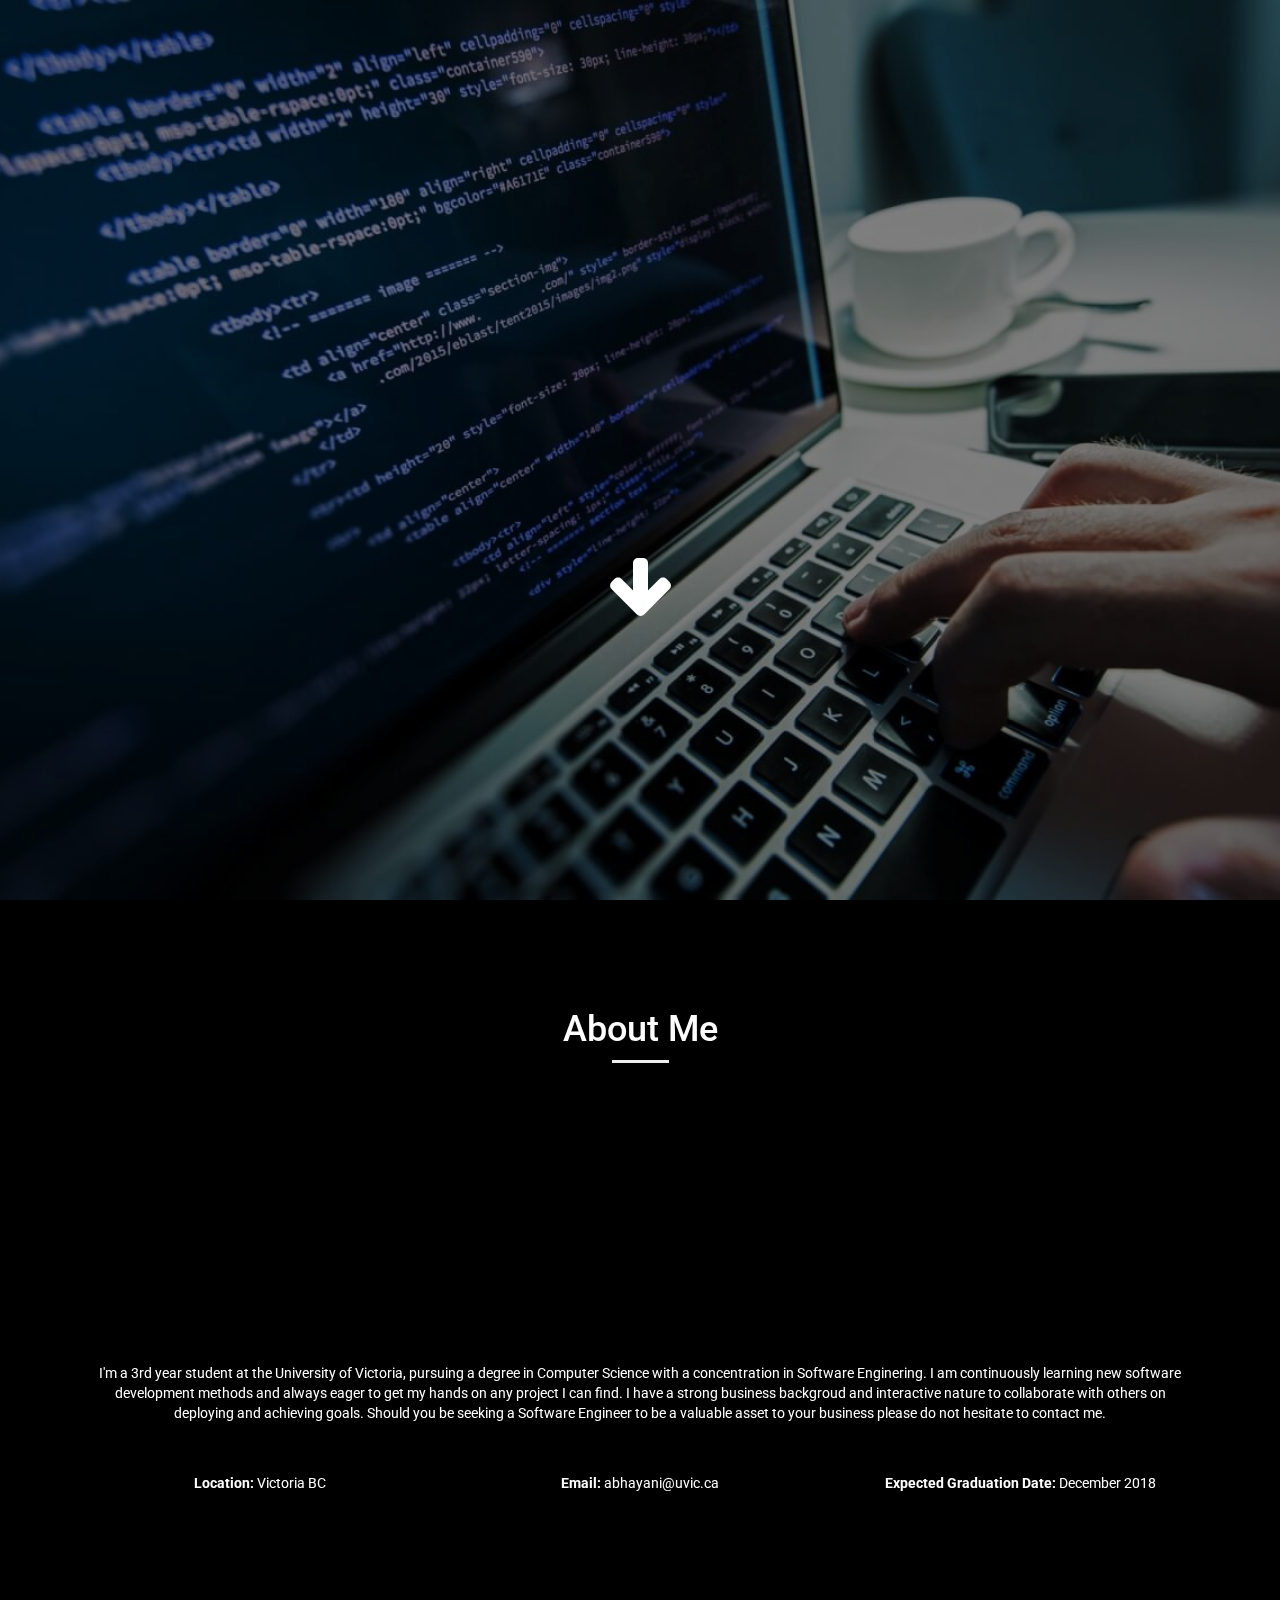
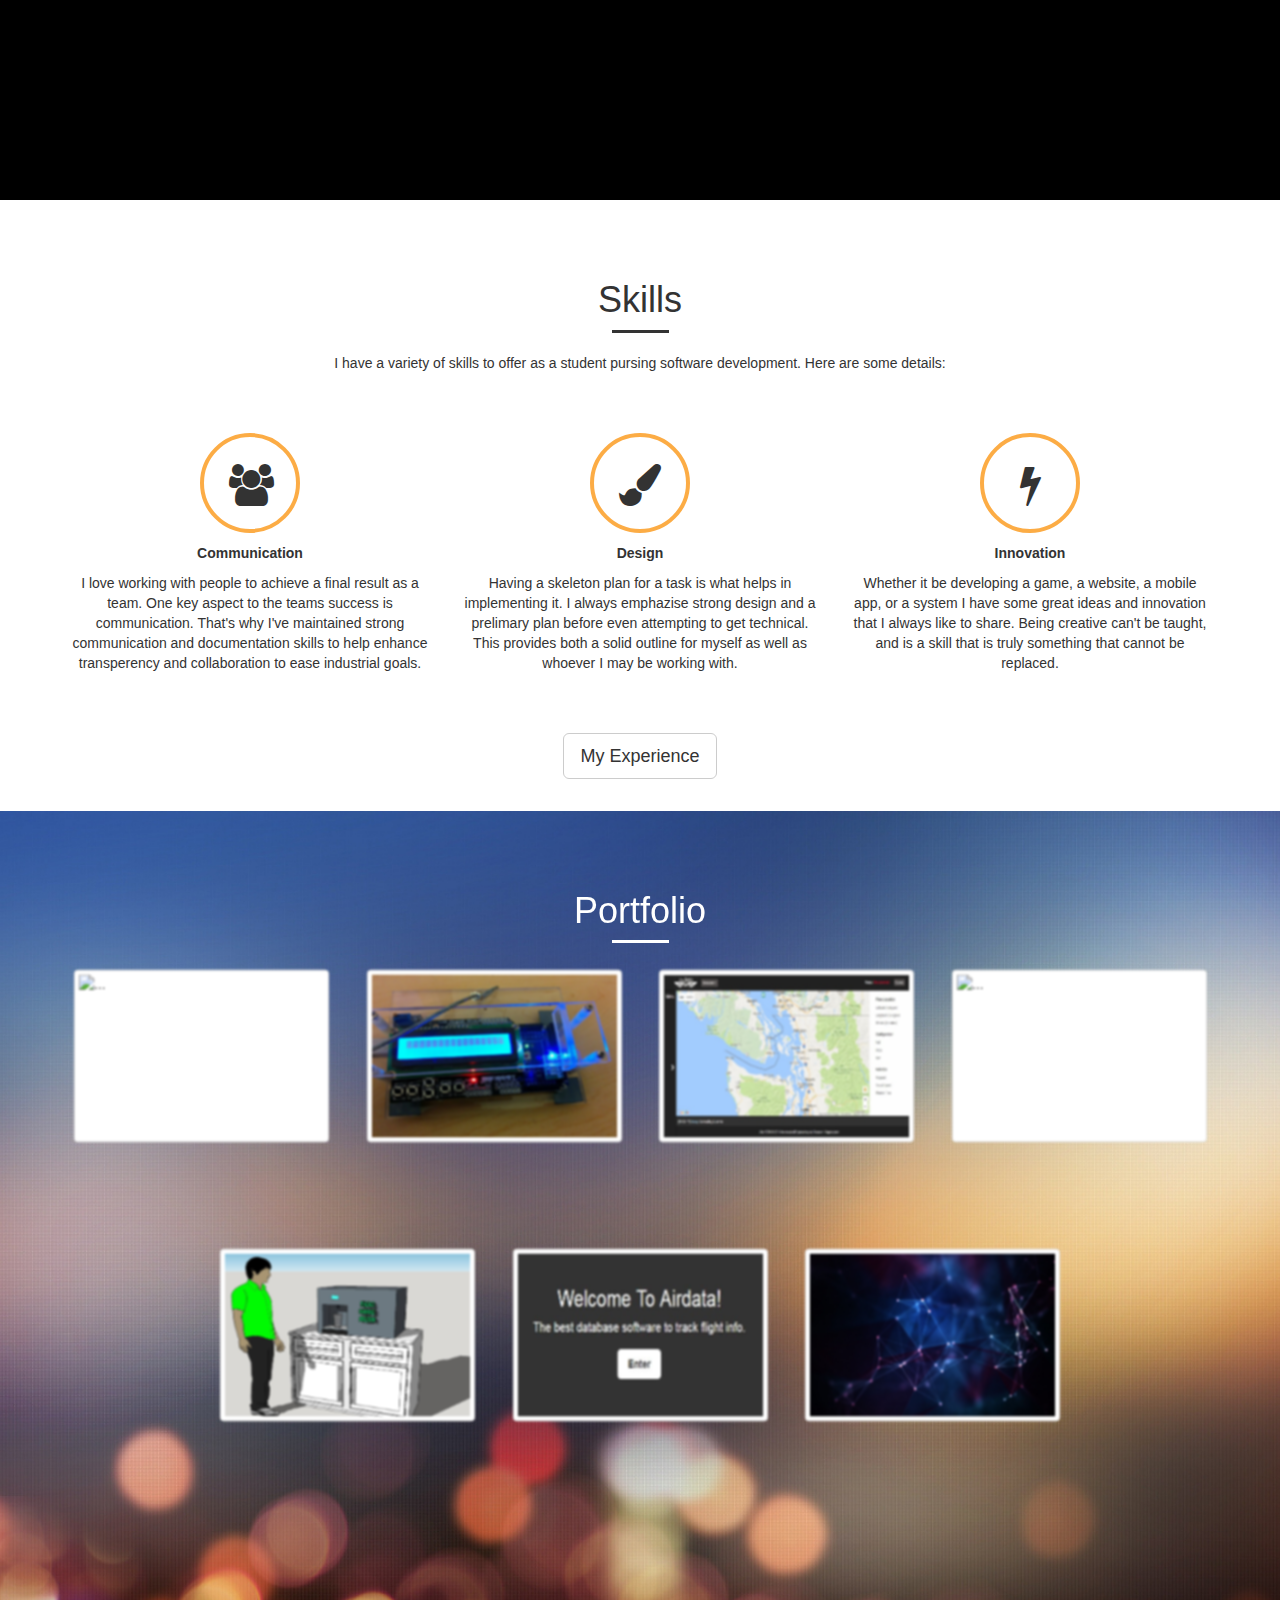
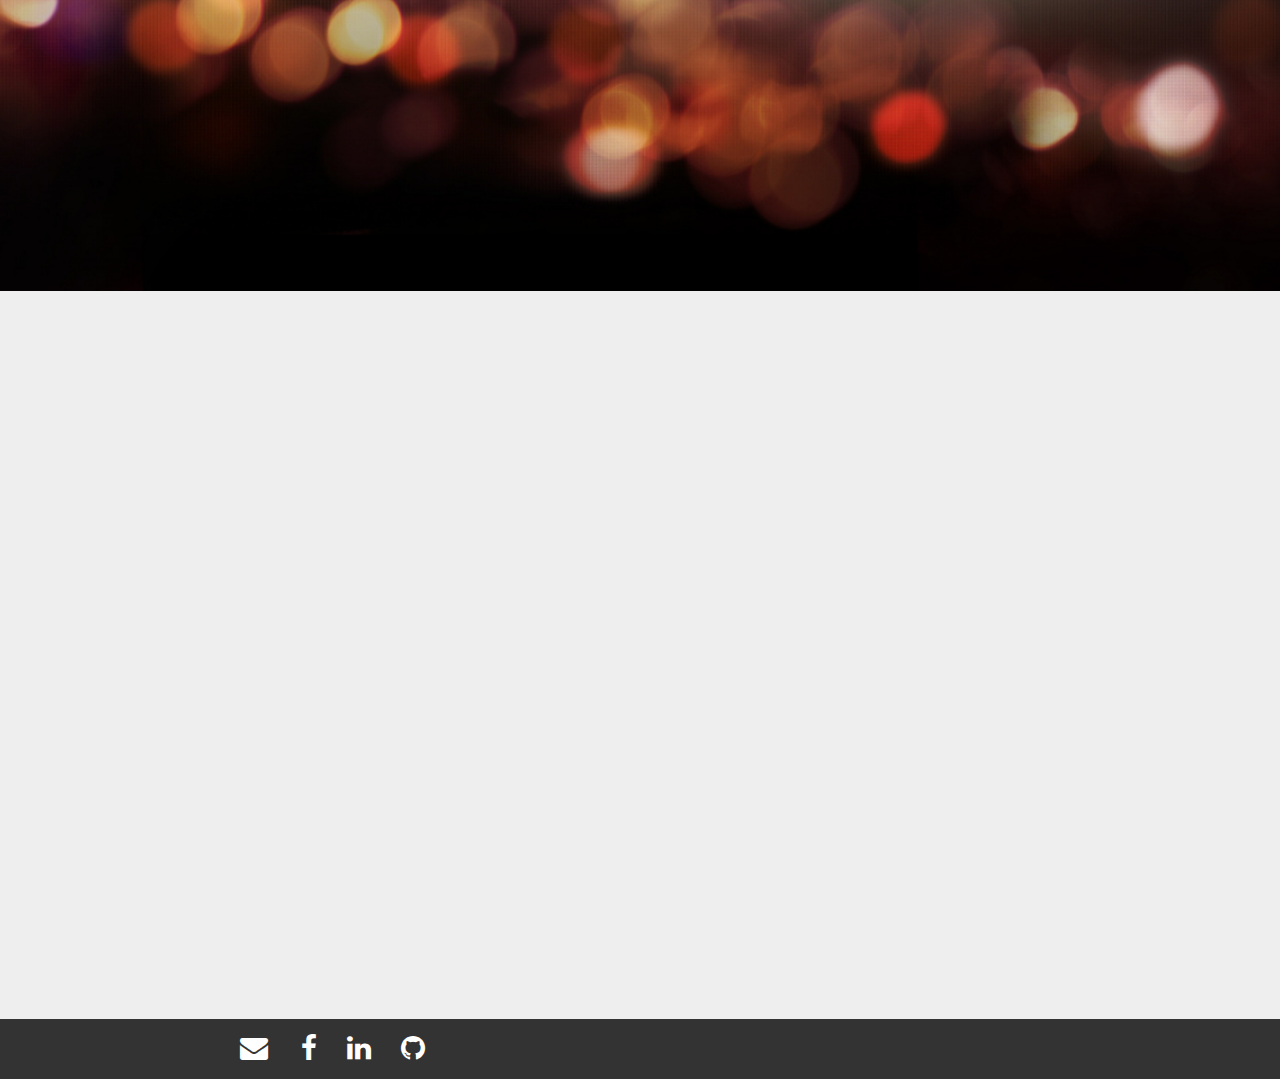
==== index.html @ 30381ae0 "Added fav icons and more pictures" ====
<!DOCTYPE html>
<html lang="en"><head>

    <meta charset="utf-8"/>
    <meta http-equiv="X-UA-Compatible" content="IE=edge"/>
    <meta name="viewport" content="width=device-width, initial-scale=1"/>
    <meta name="description" content=""/>
    <meta name="author" content=""/>

    <title>Aman Bhayani</title>

    <!-- Bootstrap Core CSS -->
    <link href="css/bootstrap.min.css" rel="stylesheet">


    <!-- Custom CSS -->
    <link href="css/scrolling-nav.css" rel="stylesheet"/>
    <link href="css/responsive.css" rel="stylesheet"/>
    <link href="FlexSlider-release-2-2-0/flexslider.css" rel="stylesheet"/>

    
    <link href="css/animate.css" rel="stylesheet" /> 
    <!-- HTML5 Shim and Respond.js IE8 support of HTML5 elements and media queries -->
    <!-- WARNING: Respond.js doesn't work if you view the page via file:// -->
    <!--[if lt IE 9]>
        <script src="https://oss.maxcdn.com/libs/html5shiv/3.7.0/html5shiv.js"></script>
        <script src="https://oss.maxcdn.com/libs/respond.js/1.4.2/respond.min.js"></script>
    <![endif]-->

    <!-- Google Fonts -->
    <link href="https://fonts.googleapis.com/css?family=Roboto" rel="stylesheet" type="text/css"/>

    <!-- Font Awesome -->
    <link rel="stylesheet" href="https://maxcdn.bootstrapcdn.com/font-awesome/4.6.3/css/font-awesome.min.css"/>
    <link rel="stylesheet" href="css/font-mfizz-2.3.0/font-mfizz.css"/>

</head>
<link rel="apple-touch-icon" sizes="57x57" href="fav-icon/apple-icon-57x57.png">
<link rel="apple-touch-icon" sizes="60x60" href="fav-icon/apple-icon-60x60.png">
<link rel="apple-touch-icon" sizes="72x72" href="fav-icon/apple-icon-72x72.png">
<link rel="apple-touch-icon" sizes="76x76" href="fav-icon/apple-icon-76x76.png">
<link rel="apple-touch-icon" sizes="114x114" href="fav-icon/apple-icon-114x114.png">
<link rel="apple-touch-icon" sizes="120x120" href="fav-icon/apple-icon-120x120.png">
<link rel="apple-touch-icon" sizes="144x144" href="fav-icon/apple-icon-144x144.png">
<link rel="apple-touch-icon" sizes="152x152" href="fav-icon/apple-icon-152x152.png">
<link rel="apple-touch-icon" sizes="180x180" href="fav-icon/apple-icon-180x180.png">
<link rel="icon" type="image/png" sizes="192x192"  href="fav-icon/android-icon-192x192.png">
<link rel="icon" type="image/png" sizes="32x32" href="fav-icon/favicon-32x32.png">
<link rel="icon" type="image/png" sizes="96x96" href="fav-icon/favicon-96x96.png">
<link rel="icon" type="image/png" sizes="16x16" href="fav-icon/favicon-16x16.png">
<link rel="manifest" href="fav-icon/manifest.json">
<meta name="msapplication-TileColor" content="#ffffff">
<meta name="msapplication-TileImage" content="fav-icon/ms-icon-144x144.png">
<meta name="theme-color" content="#ffffff">


<!-- The #page-top ID is part of the scrolling feature - the data-spy and data-target are part of the built-in Bootstrap scrollspy function -->

<body id="page-top" data-spy="scroll" data-target=".navbar-fixed-top">
<!--    <div class="se-pre-con"></div> -->

    <!-- Navigation -->
    <nav class="navbar navbar-default navbar-fixed-top" role="navigation" style="display: block;">
        <div class="container">
            <div class="navbar-header page-scroll">
                <button type="button" class="navbar-toggle" data-toggle="collapse" data-target=".navbar-ex1-collapse">
                    <span class="sr-only">Toggle navigation</span>
                    <span class="icon-bar"></span>
                    <span class="icon-bar"></span>
                    <span class="icon-bar"></span>
                </button>
                <a class="navbar-brand page-scroll" href="#page-top">Aman Bhayani</a>
            </div>

            <!-- Collect the nav links, forms, and other content for toggling -->
            <div class="collapse navbar-collapse navbar-ex1-collapse">
                <ul class="nav navbar-nav">
                    <!-- Hidden li included to remove active class from about link when scrolled up past about section -->
                    <li class="hidden">
                        <a class="page-scroll" href="#page-top"></a>
                    </li>
                    <li class="">
                        <a class="page-scroll" href="#about">About</a>
                    </li>
                    <li class="active">
                        <a class="page-scroll" href="#services">Skills</a>
                    </li>
                    <li class="active">
                        <a class="page-scroll" href="#project">Portfolio</a>
                    </li>
                    <li class="">
                        <a class="page-scroll" href="#contact2">Contact</a>
                    </li>
                </ul>
            </div>
            <!-- /.navbar-collapse -->
        </div>
        <!-- /.container -->
    </nav>

    <!-- Intro Section -->
    <section id="intro" class="intro-section Perfect-Center">
        <div class="container">
            <div class="Perfect-Center">
                <div class="Perfect-Center-start"></div>
                    <div id="info">
                        <h2 class="myName">My name's</h2>
                        <h1 class="AmanBhayani" style="font-size: 100px"> Aman Bhayani </h1>
                        <h2 class="coolThings">I make cool things.</h2>
                            <div class='arrow'>
                                <a class="page-scroll fa fa-arrow-down fa-5x arrow" id="arrow" href="#about"> </a>
                            </div>
                    </div>
                <div class="Perfect-Center-end"></div>
            </div>
        </div>
    </section>

    <!-- About Section -->
    <section id="about" class="about-section">
            <div class="container">
                <div class="row">
                    <div class="col-md-12">
                        <div id="about-info">
                                <h1>About Me</h1>
                                <hr style="width: 5%; margin-top:0; border-top: 3px solid #eee;"></hr>
                                <br><br>
                                <img src="img/profpic.jpg" height="200px," width="200px"> 
                            <div class="col-md-12">
                                <br><br>
                                <p> I'm a 3rd year student at the University of Victoria, pursuing a degree in Computer Science with a concentration in Software Enginering. I am continuously learning new software development methods and always eager to get my hands on any project I can find. I have a strong business backgroud and interactive nature to collaborate with others on deploying and achieving goals. Should you be seeking a Software Engineer to be a valuable asset to your business please do not hesitate to contact me.
                                </p> 
                            </div>

                            <div class="col-md-12"><br><br></div>

                            <div class="col-md-4">
                                <p> <strong> Location:</strong> Victoria BC</p>
                            </div>

                            <div class="col-md-4">
                                <p> <strong> Email:</strong> abhayani@uvic.ca </p>
                            </div>

                            <div class="col-md-4">
                                 <p> <strong> Expected Graduation Date: </strong> December 2018 </p>
                            </div>
                        </div>
                    </div>
                </div>
            </div>
    </section>

    <!-- Services Section -->
    <section id="services" class="services-section">
        <div class="container">
            <div class="row" id="services-info">
                <div class="col-lg-12">
                    <h1>Skills</h1>
                    <hr style="width: 5%; margin-top:0; border-top: 3px solid #333;"></hr>
					<p style="padding-bottom: 50px;">
                    I have a variety of skills
                    to offer as a student pursing software development. 
                    Here are some details:
                    </p>
                </div>

                <div class="col-lg-4">
                    <div class="center">
                        <i class="fa fa-users fa-3x communication" aria-hidden="true" style="color: #333333; background-color: #ffffff;"></i>
                            <p class="promo-caption"><b>Communication</b></p>
                                <p class="Communication">
                                    I love working with people 
                                    to achieve a final result as a team.
                                    One key aspect to the teams success is communication.
                                    That's why I've maintained strong 
                                    communication and documentation skills to help enhance transperency
                                    and collaboration to ease industrial goals.
                                </p>
                    </div>
                </div>


                <div class="col-lg-4">
                    <div class="center">
                        <i class="fa fa-paint-brush fa-3x design" aria-hidden="true" style="color: #333333; background-color: #ffffff;"></i>
                            <p class="promo-caption"><b>Design</b></p>
                                <p class="Design">
                                    Having a skeleton plan for a task is what
                                    helps in implementing it. 
                                    
                                    I always emphazise strong design and a prelimary
                                    plan before even attempting to get technical.
                                    This provides both a solid outline for
                                    myself as well as whoever I may be working with.
                                </p>
                    </div>
                </div>


                <div class="col-lg-4">
                    <div class="center">
                        <i class="fa fa-bolt fa-3x innovation" aria-hidden="true" style="color: #333333; background-color: #ffffff;"></i>
                            <p class="promo-caption"><b>Innovation</b></p>
                                <p class="Innovation">
                                Whether it be developing a game, a website, 
                                a mobile app, or a system I have some great ideas and innovation
                                that I always like to share. Being creative can't be taught,
                                and is a skill that is truly something that cannot be replaced.
                                </p>
                    </div>
                </div>

   				
   				 <div class="col-lg-12">
                    <div class="center">
                        <a href="#portfolioModal1" data-toggle="modal">
                        	<div id="button">
    	                    	<p>
    								<button id="button_click" type="button" class="btn btn-default btn-lg">My Experience</button>
    							</p>
                            </div>
                        </a>
                    </div>
                </div>
            </div>
        </div>
    </section>

    <!-- Project Section -->
    <section id="project" class="project-section">
        <div class="container">
            <div class="row">
                <div class="col-lg-12">
                	<div id="header" style="text-align: center;">
                    	<h1 style="color: white;">Portfolio</h1>
                        <hr style="width: 5%; margin-top:0; border-top: 3px solid white;"></hr>
            		</div>
              	</div>
            </div>

<!-- Project #1 -->
	        <div class="row">
	        	<a href="#myModal" data-toggle="modal" id="initialize_modal">
		            <div class="col-lg-3 col-md-6 col-sm-6 col-xs-12 img-parent">
	                  	<div class="img-container modal-header">



	                        <img src="img/projects/CarbonCalc.jpg" alt="..." class="img-thumbnail imgblur" />
	                        <div class="img-text">
	                             <div class="project-text">Carbon Footprint Calculator</div>
	                             <div class="project-icon"><i class="fa fa-envira"></i></div>
	                        </div>
	                    </div>
		            </div>
		        </a>
				<div class="modal fade" id="myModal" tabindex="-1" role="dialog" aria-labelledby="myModalLabel">
					<div class="modal-dialog" role="document">
						<div class="modal-content">
							<div class="modal-header">
								<button type="button" class="close" data-dismiss="modal" aria-label="Close"><span aria-hidden="true">&times;</span></button>
									<h4 class="modal-title" id="myModalLabel">Carbon Foot Print Calculator</h4>
							</div>
							
							<div class="modal-body">
								Using basic Carbon Calculations, formulated a program that would calculate one’s carbon footprint spread across 3 areas: Transportation, Electricity and Food. A simple java program utilizing Object-Oriented data structures and classes.

                                <div class="flexslider">
                                    <div class="flexslider1">
                                          <ul class="slides">
                                            <li>
                                              <img src="img/projects/CarbonCalc/CC1.jpg"/>
                                            </li>
                                            <li>
                                              <img src="img/projects/CarbonCalc/CC2.jpg"/>
                                            </li>
                                            <li>
                                              <img src="img/projects/CarbonCalc/CC3.jpg"/>
                                            </li>
                                          </ul>
                                    </div>
                                </div>

							</div>

							<div class="modal-footer">
								<button type="button" class="btn btn-default" data-dismiss="modal">Close</button>
							</div>
						</div>
					</div>
				</div>

<!-- Project #2 -->
        <a href="#project2" data-toggle="modal" id="initialize_modal2">
			<div class="col-lg-3 col-md-6 col-sm-6 col-xs-12 img-parent">
				<div class="img-container">
					<img src="img/projects/lcdMatrix.jpg" alt="..." class="img-thumbnail imgblur" />
					<div class="img-text">
						<div class="project-text">LCD Matrix Display</div>
						<div class="project-icon"><i class="fa fa-envira"></i></div>
					</div>
				</div>
            </div>
        </a>

				<div class="modal fade" id="project2" tabindex="-1" role="dialog" aria-labelledby="myModalLabel">
					<div class="modal-dialog" role="document">
						<div class="modal-content">
							<div class="modal-header">
								<button type="button" class="close" data-dismiss="modal" aria-label="Close"><span aria-hidden="true">&times;</span></button>
									<h4 class="modal-title" id="myModalLabel">LCD Matrix Display</h4>
							</div>
							
							<div class="modal-body"">
								Programmed an AVR microprocessor using AVR studios to display scrolling text to an LCD display. Programmed in C.

                                <div class="flexslider">
                                    <div class="flexslider2">
                                          <ul class="slides">
                                            <li>
                                            	<img src="img/projects/LCDMatrix/image_fix.jpg"/>
                                            </li>
                                            <li>
                                            	<img src="img/projects/LCDMatrix/img_fix2.jpg"/>
                                            </li>
                                            <li>
                                           		<img src="img/projects/LCDMatrix/lcdMatrix_fix.jpg"/>
                                            </li>
                                          </ul>
                                    </div>
								</div>
							</div>
							<div class="modal-footer">
								<button type="button" class="btn btn-default" data-dismiss="modal">Close</button>
							</div>
						</div>
					</div>
				</div>
<!-- Project #3 -->
            <a href ="#project3" data-toggle="modal" id="initialize_modal3">
	            <div class="col-lg-3 col-md-6 col-sm-6 col-xs-12 img-parent">
                    <div class="img-container">
                        <img src="img/projects/spectator2.jpg" alt="..." class="img-thumbnail imgblur" />
                        <div class="img-text">
                             <div class="project-text">Spectator Aerial Client</div>
                             <div class="project-icon"><i class="fa fa-envira"></i></div>
                        </div>
                    </div>
	            </div>
            </a>

				<div class="modal fade" id="project3" tabindex="-1" role="dialog" aria-labelledby="myModalLabel">
					<div class="modal-dialog" role="document">
						<div class="modal-content">
							<div class="modal-header">
								<button type="button" class="close" data-dismiss="modal" aria-label="Close"><span aria-hidden="true">&times;</span></button>
									<h4 class="modal-title" id="myModalLabel">Spectator Aerial Client</h4>
							</div>
							
							<div class="modal-body">
								Created webclients using HTML, CSS and javascript that tracked and monitored a fully functional model aircraft throughout its flight. Developed this software as a member of UVic AERO.

                                <div class="flexslider">
                                    <div class="flexslider3">
                                          <ul class="slides">
                                            <li>
                                              <img src="img/projects/SpecClient/SC1.jpg" />
                                            </li>
                                            <li>
                                              <img src="img/projects/SpecClient/SC2.jpg" />
                                            </li>
                                            <li>
                                              <img src="img/projects/SpecClient/SC3_1.jpg" />
                                            </li>
                                          </ul>
                                    </div>
                                </div>

								
							</div>
							<div class="modal-footer">
								<button type="button" class="btn btn-default" data-dismiss="modal">Close</button>
							</div>
						</div>
					</div>
				</div>



<!-- Project #4 -->
            <a href="#project4" data-toggle="modal" id="initialize_modal4">
	            <div class="col-lg-3 col-md-6 col-sm-6 col-xs-12 img-parent">
                    <div class="img-container">
                        <img src="img/projects/MTF/title.png" alt="..." class="img-thumbnail imgblur" />
                        <div class="img-text">
                             <div class="project-text">MTF Coder</div>
                             <div class="project-icon"><i class="fa fa-envira"></i></div>
                        </div>
                    </div>
                </div>
	        </div>
        </a>

				<div class="modal fade" id="project4" tabindex="-1" role="dialog" aria-labelledby="myModalLabel">
					<div class="modal-dialog" role="document">
						<div class="modal-content">
							<div class="modal-header">
								<button type="button" class="close" data-dismiss="modal" aria-label="Close"><span aria-hidden="true">&times;</span></button>
									<h4 class="modal-title" id="myModalLabel">MTF Coder</h4>
							</div>
							
							<div class="modal-body">
								A program created first in C then re-implemented in python that allowed users to compress a text file into an illegible ASCII mtf file.

                                The second stage of development involved adding functionality that enabled decoding of the reverse, that is, the illegible file was converted back into to text. The program could encode and decode up to 65536 unique words.

                                 <div class="flexslider">
                                    <div class="flexslider4">
                                          <ul class="slides">
                                            <li>
                                              <img src="img/projects/MTF/1.png" />
                                            </li>
                                            <li>
                                              <img src="img/projects/MTF/2.png" />
                                            </li>
                                            <li>
                                              <img src="img/projects/MTF/3.png" />
                                            </li>
                                          </ul>
                                    </div>
                                </div>


								
							</div>
							<div class="modal-footer">
								<button type="button" class="btn btn-default" data-dismiss="modal">Close</button>
							</div>
						</div>
					</div>
				</div>

<!-- Project #5 -->
		<div class="row second-row" id="initialize_modal5">
            <a href="#project5" data-toggle="modal">
                <div class="col-lg-4 col-lg-push-1 col-md-6 col-sm-6 col-xs-12 img-parent">
                    <div class="img-container">
                            <img src="img/projects/SBD/title.jpg" alt="..." class="img-thumbnail imgblur" />
                        <div class="img-text">
                             <div class="project-text">Smart Beverage Dispensing System</div>
                             <div class="project-icon"><i class="fa fa-envira"></i></div>
                        </div>
                    </div>
	           </div>
            </a>


                <div class="modal fade" id="project5" tabindex="-1" role="dialog" aria-labelledby="myModalLabel">
					<div class="modal-dialog" role="document">
						<div class="modal-content">
							<div class="modal-header">
								<button type="button" class="close" data-dismiss="modal" aria-label="Close"><span aria-hidden="true">&times;</span></button>
									<h4 class="modal-title" id="myModalLabel">Smart Beverage Dispensing System</h4>
							</div>
							
							<div class="modal-body">
								Gathered requirements and implemented a Smart Beverage Dispensing System for a client in fulfillment of a software engineering course (SENG 321) at the University of Victoria. Formal reports were drafted each week, and implementation was achieved in Arduino C++ utilizing OO (Object Oriented) design techniques. Was primarily responsible for deploying front-end development for the website along with UI design of the system.  
							</div>
							<div class="modal-footer">
								<button type="button" class="btn btn-default" data-dismiss="modal">Close</button>
							</div>
						</div>
					</div>
				</div>




<!-- Project #6 -->                
            <a href="#project6" data-toggle="modal" id="initialize_modal6">
                <div class="col-lg-4 col-lg col-sm-6 col-xs-12 img-parent">
                    <div class="img-container">
                            <img src="img/projects/Airdata/title.JPG" alt="..." class="img-thumbnail imgblur" />
                        <div class="img-text">
                             <div class="project-text">AirData</div>
                             <div class="project-icon"><i class="fa fa-envira"></i></div>
                        </div>
                    </div>
                </div>
            </a>


 				<div class="modal fade" id="project6" tabindex="-1" role="dialog" aria-labelledby="myModalLabel">
					<div class="modal-dialog" role="document">
						<div class="modal-content">
							<div class="modal-header">
								<button type="button" class="close" data-dismiss="modal" aria-label="Close"><span aria-hidden="true">&times;</span></button>
									<h4 class="modal-title" id="myModalLabel">AirData</h4>
							</div>
							
							<div class="modal-body">
								Project AirData is a web application that depicts an international airport and how to keep track of flights. It is backed by Oracle and utilizes a variety of technologies and frameworks such as SQL, JASON, HTML, CSS, Bootstrap, Java and Apache Tomcat Application Servers. Created towards a final project which included formalized documentation using E/R models along with a demonstration.
                                 
                                 <div class="flexslider">
                                    <div class="flexslider6">
                                          <ul class="slides">
                                            <li>
                                              <img src="img/projects/Airdata/AD1.JPG" />
                                            </li>
                                            <li>
                                              <img src="img/projects/Airdata/AD2.JPG" />
                                            </li>
                                            <li>
                                              <img src="img/projects/Airdata/AD3.JPG" />
                                            </li>
                                            <li>
                                              <img src="img/projects/Airdata/AD4.JPG" />
                                            </li>
                                            <li>
                                              <img src="img/projects/Airdata/AD5.JPG" />
                                            </li>

                                          </ul>
                                    </div>
                                </div>
								
							</div>
							<div class="modal-footer">
								<button type="button" class="btn btn-default" data-dismiss="modal">Close</button>
							</div>
						</div>
					</div>
				</div>


<!-- Project #7 -->
            <a href="#project7" data-toggle="modal" id="initialize_modal7">
                <div class="col-lg-4 col-lg-pull-1 col-sm-6 col-xs-12 img-parent">
    	           <div class="img-container">
    	               <img src="img/computer_science.jpg" alt="..." class="img-thumbnail imgblur" />
    	               <div class="img-text">
    	                   <div class="project-text">This Website</div>
    	                   <div class="project-icon"><i class="fa fa-envira"></i></div>
    	               </div>
    	           </div>
		      </div>
            </a>



         		<div class="modal fade" id="project7" tabindex="-1" role="dialog" aria-labelledby="myModalLabel">
					<div class="modal-dialog" role="document">
						<div class="modal-content">
							<div class="modal-header">
								<button type="button" class="close" data-dismiss="modal" aria-label="Close"><span aria-hidden="true">&times;</span></button>
									<h4 class="modal-title" id="myModalLabel">This Website</h4>
							</div>
							
							<div class="modal-body" style="padding-bottom: 228px">
								A project took upon myself to showcase what I can do. Fully an original design, 
                                but used a variety of frameworks to achieve a clean cutting edge website.
                                In the process learned about: Jquery, PHP webforms, how to work with various javascript libraries,
                                a handle for design techniques, web development conventions and mobile friendly integration. 				
							</div>
							<div class="modal-footer">
								<button type="button" class="btn btn-default" data-dismiss="modal">Close</button>
							</div>
						</div>
					</div>
				</div>
			



			</div>
    </section>




    <!-- Contact Section 
    <section id="contact" class="contact-section">


   <div class="parallax-window" data-parallax="scroll" data-image-src="img/computer_science.jpg">
      <div class="universal" style="color: white"> 
           <div class="row" id="services-info">
                    <div class="col-lg-8">
                        <h1>while(noSuccess){</h1>
                    </div>
                    <div class="col-lg-8 col-lg-offset-1">
                        <h1>tryAgain();</h1>
                    </div>
                    <div class="col-lg-8 col-lg-offset-1">
                        <h1>if(dead){</h1>
                    </div>
                    <div class="col-lg-8 col-lg-offset-2">
                        <h1>break;}</h1>
                    </div>
                     <div class="col-lg-8 col-lg-offset-1">
                        <h1>}</h1>
                    </div>       
            </div>
        </div>
   </div>-->
            
       <!-- <div class="embed-container maps">
                <iframe class="map-thing" width="100%" frameborder="0" scrolling="no" marginheight="0" marginwidth="0" 
                	src="https://maps.google.com/maps?f=q&amp;source=s_q&amp;hl=en&amp;geocode=&amp;q=Victoria,BC&amp;aq=0&amp;t=m&amp;z=6&amp;iwloc=A&amp;output=embed">
                </iframe>
            </div> 

    </section>-->


    <!-- Contact Section 2 -->

     <section id="contact2" class="contact-section2">
        <div class="content">
            <div class="container">
                <div class="row">
                    <div class="col-lg-12">
                        <h1>Contact Section</h1>
                        <hr style="width: 5%; margin-top:0; border-top: 3px solid #333;"></hr>
                    </div>
                    <div class="col-lg-6">
                        <h3>Message Me</h3>
                        
                        <form class="form-horizontal" name="sentMessage" id="contactForm" novalidate>
                            <div class="form-group">
                                <label for="name" class="col-sm-2 control-label">Name</label>
                                <div class="col-sm-10">
                                    <input type="text" class="form-control" id="name" name="name" placeholder="First & Last Name" required data-validation-required-message="Please enter your name.">
                                </div>
                                <p class="help-block text-danger"></p>
                            </div>
                            <div class="form-group">
                                <label for="email" class="col-sm-2 control-label">Email</label>
                                <div class="col-sm-10">
                                    <input type="email" class="form-control" id="email" name="email" placeholder="example@domain.com" required data-validation-required-message="Please enter your email address.">
                                </div>
                                <p class="help-block text-danger"></p>
                            </div>
                            <div class="form-group">
                                <label for="message" class="col-sm-2 control-label">Message</label>
                                <div class="col-sm-10">
                                    <textarea class="form-control" rows="15" id="message" name="message" required data-validation-required-message="Please enter a message."></textarea>
                                </div>
                            </div>
                                <div class="clearfix"></div>
                                <div class="col-lg-12 text-center">
                                    <div id="success"></div>
                                    <button type="submit" class="btn btn-primary btn-xl">Send Message</button>
                                </div>
                        </form>
                    </div>

                    <div class="col-lg-6" id="iconSwitch">

                    <div class="embed-container maps">
                        <iframe class="map-thing" width="100%" frameborder="0" scrolling="no" marginheight="0" marginwidth="0" 
                        src="https://maps.google.com/maps?f=q&amp;source=s_q&amp;hl=en&amp;geocode=&amp;q=Victoria,BC&amp;aq=0&amp;t=m&amp;z=6&amp;iwloc=A&amp;output=embed">
                        </iframe>
                    </div>

                    </div>
                </div>
            </div>
        </div>        
    </section>


    <!-- Footer -->
    <footer  style='background: #333';>
        <div class ="container">
            <div class ="row">

            <div class= "col-lg-6 text-center">
                <div class="media-icons" style="padding-top: 15px;">
                    <i class="fa fa-envelope fa-2x" id="mail" aria-hidden="true" style="color:white"></i> <p style="color:white;margin-left: 30px;display: inline-block;"/>
                    <i class="fa fa-facebook fa-2x" id="facebook" aria-hidden="true" style="color:white"> </i><p style="color:white;margin-left: 30px;display: inline-block;"/>
                    <i class="fa fa-linkedin fa-2x" id="linkedin" aria-hidden="true" style="color:white"></i><p style="color:white;margin-left: 30px;display: inline-block;"/>
                    <i class="fa fa-github fa-2x" id ="github" aria-hidden="true" style="color:white"></i><p style="color:white;margin-left: 30px;display: inline-block;"/>
                
                </div>
            </div>
                <div class ="col-lg-6 text-center">
                   <div class="withLove"> <p style='padding-top: 10px; color: white; opacity: 0;'>Made with <span class="glyphicon glyphicon-heart"></span> by Aman Bhayani.<span id="cursor">|</span></p> 
                    </div>
                </div>
            </div>
    </footer>


<div class="portfolio-modal modal fade" id="portfolioModal1" tabindex="-1" role="dialog" aria-hidden="true">
        <div class="modal-content">
            <div class="close-modal" data-dismiss="modal">
                <div class="lr">
                    <div class="rl">
                    </div>
                </div>
            </div>
            <div class="container">
                <div class="row">
                    <div class="col-lg-8 col-lg-offset-2">
                        <div class="modal-title" style="text-align: center;">
                            
                            <h2>Aman Bhayani</h2>
                            <p class="item-intro text-muted">Qualifications and Experience.</p>
                        </div>

                    </div>

                <div class="col-lg-12">
                    <h3 class="education animated fadeInUp">Education</h3>
                    <div class="embed-container maps">
                        <div class="animated fadeInUp" id="map" style="height: 400px;"></div>
                    </div>   
                </div>

                    <div class="col-lg-6">
                        <div class="modal-body animated zoomInDown">
                            <h3>The University of Victoria <br><small> 2014 - Present</small></br></h3>
                            <p>Switched schools to persue internship opportunities, and currently studying Computer Science Majoring in Software Engineering.</p>
                        </div>
                    </div>

                    <div class="col-lg-6">
                        <div class="modal-body animated zoomInDown">
                            <h3>The University of British Columbia: Okanagan Campus <br><small> 2011 - 2014</small></br></h3>
                            <p>Studied Microbiology, Business, and finally landed an interest in Computer Science.</p>
                        </div>
                    </div>


                    <div class="col-lg-12">
                            <div class="skills-title" style="opacity: 0;">
                                <h3>Technical Skills</h3>
                            </div>

                            <div class="pl" style="animation-delay: 0.5s; opacity: 0;">
                                <h4>Computer Languages</h4>
                            </div>
                    </div>

                    <div class="col-lg-2" id="java" style="opacity: 0;">
                            <i class="icon-java-bold" style="font-size:115px; color: #861e1e;"></i><br>   
                            <kbd style="font-size: 20px">Java</kbd>
                    </div>
                            

                    <div class= "col-lg-2" id="c" style="animation-delay: 0.1s; opacity: 0;">
                            <i class="icon-c" style="font-size:115px; color: #033e84;"></i><br>   
                            <kbd style="font-size: 20px">C</kbd>
                    </div>


                    <div class= "col-lg-2" id="python" style="animation-delay: 0.2s; opacity: 0;">
                        <i class="icon-python" style="font-size:115px; color: #ffc107;"></i><br>   
                        <kbd style="font-size: 20px">Python</kbd>
                    </div>


                     <div class= "col-lg-2" id="html" style="animation-delay: 0.3s; opacity: 0;">
                            <i class="icon-html" style="font-size:115px; color: #12431a;"></i><br>   
                            <kbd style="font-size: 20px">HTML/CSS</kbd>
                    </div>


                    <div class= "col-lg-2" id="js" style="animation-delay: 0.4s; opacity: 0;">
                            <i class="icon-javascript" style="font-size:115px; color: #621270;"></i><br>   
                            <kbd style="font-size: 20px">Javascript</kbd>
                    </div>
                                
                    

                    <div class="col-lg-12" style="padding-top: 68px;">
                        <h3 class="Experience">Relevant Experience</h3>
                    </div>

                    <div class="col-lg-12">
                        <img src="img/cgi.png"/>
                        <h4> CGI <br><small>System Analyst - May 2016 to December 2016</small> </h4>
                        
                        <ul> 
                        <li>Received client requests, collected relevant details, determined the severity and impact, consulted with various stakeholders, identified solutions, or escalated according to protocols. </li>
                        
                        <li>Performed diagnostic tests, reviewed previous actions, guided clients to test/resolve issues, documented and followed up to ensure incidents were resolved. </li>

                        <li>Undertook various projects such as researching hardware and software solutions to business problems.</li>

                        </ul>

                    </div> 
                </div>


                    <div class="col-lg-12" style="padding-top: 68px;">
                        <img src="img/logo_grey.png"/>
                        <h4> Office of the Ombudsperson<br><small>Project and Service Desk Analyst - Summer 2015</small> </h4>
                        

                        <ul> 
                        <li>Received client requests, collected relevant details, determined the severity and impact, consulted with various stakeholders, identified solutions, or escalated according to protocols. </li>
                        
                        <li>Performed diagnostic tests, reviewed previous actions, guided clients to test/resolve issues, documented and followed up to ensure incidents were resolved. </li>

                        <li>Undertook various projects such as researching hardware and software solutions to business problems.</li>

                        </ul>

                    <button type="button" class="btn btn-default" data-dismiss="modal">Close</button>
                    </div>
        

            </div>
        </div>
    </div>






    <!-- jQuery -->
    <script src="js/jquery.js"></script>
    <script src="js/jquery.waypoints.min.js"></script>
    <script src="js/jquery.color.js"></script>
    
    <!-- Google Maps Api -->
    <script src="https://maps.googleapis.com/maps/api/js?key=AIzaSyCmEMVa2OcQrDO5KBYOxXOlA9T90pWFu14&callback" type="text/javascript"></script>
    <script src="js/googleMaps.js"></script>

    <!--FlexSlider Javascript-->
    <script type="text/javascript" src="flexSlider/jquery.flexslider-min.js"></script>

    <!--Parallax Javascript
   <script type="text/javascript" src="js/parallax.js"></script>-->

    <!-- Contact Form JavaScript -->
    <script src="js/jqBootstrapValidation.js"></script>
    <script src="js/contact_me.js"></script>


    <!-- Bootstrap Core JavaScript -->
    <script src="js/bootstrap.min.js"></script>

    <!-- Scrolling Nav JavaScript -->
    <script src="js/jquery.easing.min.js"></script>
    <script src="js/scrolling-nav.js"></script>




</body></html>
---- css/scrolling-nav.css ----
/*!
 * Start Bootstrap - Scrolling Nav HTML Template (http://startbootstrap.com)
 * Code licensed under the Apache License v2.0.
 * For details, see http://www.apache.org/licenses/LICENSE-2.0.
 */

.no-js #loader { display: none;  }
.js #loader { display: block; position: absolute; left: 100px; top: 0; }
.se-pre-con {
  position: fixed;
  left: 0px;
  top: 0px;
  width: 100%;
  height: 100%;
  z-index: 9999;
  background: url(../simple-pre-loader/simple-pre-loader/images/loader-64x/Preloader_4.gif) center no-repeat #fff;
}


body {
    width: 100%;
    height: 100%;
}

html {
    width: 100%;
    height: 100%;
}

@media(min-width:767px) {
    .navbar {
        padding: 10px 0;
        -webkit-transition: background .5s ease-in-out,padding .5s ease-in-out;
        -moz-transition: background .5s ease-in-out,padding .5s ease-in-out;
        transition: background .5s ease-in-out,padding .5s ease-in-out;
    }

    .top-nav-collapse {
        padding: 0;
    }
}

/* Demo Sections - You can use these as guides or delete them - the scroller will work with any sort of height, fixed, undefined, or percentage based.
The padding is very important to make sure the scrollspy picks up the right area when scrolled to. Adjust the margin and padding of sections and children 
of those sections to manage the look and feel of the site. */

.intro-section{
    height: 100%;
    position: relative;
    overflow-x: hidden;
    overflow-y: hidden;
}

.intro-section::before {
     content: '';
     -webkit-filter: brightness(0.3);
     filter: brightness(0.5); /*firefox*/
    background: url(../img/coding-picture-compress.jpg) 50% 0% no-repeat;
    -ms-filter: brightness(60%);
     background-size: cover;
     position: absolute;
     height: 100%;
     width: 100%;
     left: 0;
     top: 0;
     -webkit-transform: translate3d(0,0,1px); 
    -webkit-backface-visibility: hidden;
     

}


.Perfect-Center{
  display: flex;
  align-items: center;
  justify-content: center;
}

.Perfect-Center-start{
  align-self: flex-start;
}

.Perfect-Center-end{
  align-self: flex-end;
}


#info{
    text-align: center;
    font-family: 'Roboto', sans-serif;
    color: white;
}


.myName{
}

.AmanBhayani{
 /* -webkit-animation-delay: 1s;*/
  animation-delay: 1s; /*Firefox, opera, safari*/
}

.coolThings{
 /* -webkit-animation-delay: 1.5s; */
    animation-delay: 1.5s; /*Firefox, opera, safari*/
}

.arrow{
/* -webkit-animation-delay: 2s; */
 animation-delay: 2s; /*Firefox, opera, safari*/
}


.arrow a{
    position: relative;
    margin-top: 30px;
    color: unset;
    text-decoration: unset;
}

.arrow:hover{
    color: unset !important;
    text-decoration: unset !important;
}

.arrow:visited{
    color: unset !important;
    text-decoration: unset !important;
}

.arrow:active{
    color: unset !important;
    text-decoration: unset !important;
}


.about-section {
    height: 100%;
    position: relative;
}


.about-section::before {
     content: '';
          -webkit-filter: brightness(0.5); 
          filter: brightness(0.5); /*firefox*/
    background: black /*url(../img/about.jpg)*/ 50% 0% no-repeat;
     background-size: cover;
     position: absolute;
     height: 100%;
     width: 100%;
-webkit-transform:translatez(0);
     left: 0;
     top: 0;
}

 #about img{
    border-radius: 50%;
    border-width: 4px;
    border-style: solid;
    border-color: #fff;
    opacity: 0;
    animation-delay: 0.3s;
    }   


#about-info{
    padding-top: 150px;
    text-align: center;
    font-family: 'Roboto', sans-serif;
    color: white;
}


.services-section {
    padding-bottom: 22px;
    text-align: center;
    background: #fff;
    padding-top: 60px;
}


#services-info{

}


#services i.fa {
    border: 4px solid #FCAC45;
    width: 100px;
    height: 100px;
    padding: 27px 25px;
    margin-bottom: 10px;
    border-radius: 50%;
}


#button{
    padding-top: 50px;
}


.project-section {
    height: 100%;
    position: relative;
    padding-top: 60px;
}


.project-section::before {
     content: '';
     background: url('../img/prjc.jpg') 50% 0% no-repeat;
     background-size: cover;
     position: absolute;
     height: 100%;
     width: 100%;
-webkit-transform:translatez(0);     
     left: 0;
     top: 0;
}







.img-container img{

    height: 178.33px;
    width: 262.5px;

    -webkit-transition:-webkit-filter 0.3s ease-in-out, -webkit-transform 0.3s ease-in-out;
    transition:filter 0.3s ease-in-out, transform 0.3s ease-in-out;
    position: absolute;
    left: 0;
    float: left;
    z-index: 0;
    max-width: 100%;
}


.imgblur{
    -webkit-filter: blur(1px);
   -webkit-transform: scale(0.97); 

   filter: blur(1px);
   transform: scale(0.97);
} 


.img-parent.active .imgblur{
    -webkit-transform: scale(1);
    transform: scale(1);   
}

.img-parent{
    position: relative;
}

.img-parent.active .img-text {;
    opacity: 1;
}

.img-container {
    padding: 4px;
    height: 178.33px;
    width: 262.5px;
    display: flex;
    position: relative;
    margin: auto;
    border-bottom: none;
}

.img-parent.active .img-container .img-thumbnail {
    padding: 4px;
     -webkit-filter: brightness(0.5);
     filter: brightness(0.5);
}

.img-text {
    -webkit-transition: opacity 0.3s ease-in-out;
    transition: opacity 0.3s ease-in-out;
    margin-top: 5px;
    z-index: 1000;
    float: left;
    width: 100%;
    display: block;
    height: 100%;
    color: white;
    opacity: 0;
}

.img-text * {
    margin: 0 auto;
    text-align: center;
    word-break: break-all;
    word-wrap: break-word;
}

.project-text {
    margin-top: 5rem;
}

.project-icon {
    margin-top: 2rem;
    font-size: 2.25rem;
}

.opacityToggle{
    opacity: 1;
}

.second-row{
    padding-top: 100px;

}

.contact-section {
    height: 87%;
    padding-top: 50px;
    text-align: center;
    /*background: #eee;*/
}


.map-thing {
    min-height: 500px;
<<<<<<< Updated upstream
    padding-bottom: 10px;
    opacity: 0;
=======
    padding-bottom: 50px;

    background-color: rgb(229, 227, 223);
>>>>>>> Stashed changes
}

.googleMap{
    width: 100%;
}


footer .glyphicon {
    font-size: 20px;
    margin-bottom: 20px;
    color: #f50000;
}

.contact-section2 {
    text-align: center;
    background: #eee;
    padding-top: 10px;
    padding-bottom: 50px;
}

#contact2 i.fa {
    margin-bottom: 10px;
}


a { color: inherit; 

}

.modal-open{
    overflow: none !important;
}

.content{
    opacity: 0;
}

.portfolio-modal .modal-content {
  border-radius: 0;
  background-clip: border-box;
  -webkit-box-shadow: none;
  box-shadow: none;
  border: none;
  min-height: 100%;
  padding: 0px 0;
}
.portfolio-modal .modal-content h2 {
  margin-bottom: 15px;
  font-size: 3em;
}
.portfolio-modal .modal-content p {
  margin-bottom: 30px;
}
.portfolio-modal .modal-content p.item-intro {
  margin: 20px 0 30px;
  font-family: "Droid Serif", "Helvetica Neue", Helvetica, Arial, sans-serif;
  font-style: italic;
  font-size: 16px;
}
.portfolio-modal .modal-content ul.list-inline {
  margin-bottom: 30px;
  margin-top: 0;
}

.portfolio-modal .close-modal {
  position: absolute;
  width: 75px;
  height: 75px;
  background-color: transparent;
  top: 25px;
  right: 25px;
  cursor: pointer;
}
.portfolio-modal .close-modal:hover {
  opacity: 0.3;
}
.portfolio-modal .close-modal .lr {
  height: 75px;
  width: 1px;
  margin-left: 35px;
  background-color: #222222;
  transform: rotate(45deg);
  -ms-transform: rotate(45deg);
  /* IE 9 */
  -webkit-transform: rotate(45deg);
  /* Safari and Chrome */
  z-index: 1051;
}
.portfolio-modal .close-modal .lr .rl {
  height: 75px;
  width: 1px;
  background-color: #222222;
  transform: rotate(90deg);
  -ms-transform: rotate(90deg);
  /* IE 9 */
  -webkit-transform: rotate(90deg);
  /* Safari and Chrome */
  z-index: 1052;
}
.portfolio-modal .modal-backdrop {
  opacity: 0;
  display: none;
}

/*body.modal-open { overflow:auto; padding-right:inherit !important; }

#portfolioModal1{
  overflow:auto; padding-right:inherit !important;
}
*/


#map_wrapper {
    height: 400px;
}

#map_canvas {
    width: 100%;
    height: 100%;
}


.maps iframe{
    pointer-events: none;
}

.maps #map{
    pointer-events: none;
}

.parallax-window {
    min-height: 500px;
    background: transparent;
}


.typewriter p{
  opacity: 1 !important;
  font-family: "Courier";
  font-size: 15px;
  margin: 10px 0 0 10px;
  white-space: nowrap;
  overflow: hidden;
  animation: 
    typing 4s steps(60, end),
    blink .75s step-end infinite; 
}

#cursor {
  animation: blink 1s infinite;
}

/* The typing effect */
@keyframes typing {
  from { width: 0 }
  to { width: 100% }
}

/* The typewriter cursor effect */
@keyframes blink {
  to{opacity: .0;}
}
---- css/responsive.css ----
@media (min-width: 1440px){

	.about-section {
	    height: 105%;
	    position: relative;
	}


	.project-section {
	    height: 105%;
	    position: relative;
	}

	.contact-section2{
		padding-top: 95px;

	}

		#header{
	    padding-bottom: 100px;
	}
}


@media (max-width: 1366px){

	#about-info{
	    padding-top: 90px;
	}

	.project-section {
	    height: 120%;
	    position: relative;
	}

	.contact-section2 {
    	padding-top: 68px;
	}

}



@media (max-width: 1199px){

	.project-section{
		height: 180%;
	}

		.img-parent {
    position: relative;
    margin-bottom: 15px;	
	}
   
    .contact-section {
    height: 60%;
	
	}

	 .contact-section2 {
    padding-top: 267px;
	
	}




@media (max-width: 991px){

	#about-info {
    	padding-top: 30px;
	}

	.project-section {
    	height: 200%;
	}

	.img-parent {
    position: relative;
    margin-bottom: 15px;	
	}

	margin-bottom: 15px;

	.about-section {
    height: auto;
	}
    
    .contact-section {

    height: 60%;
	
	}

	 .contact-section2 {
    padding-top: 267px;
	
	}

	
	#icons{

		padding-top: 40px;

	}

}



@media (max-width: 768px){

	#about-info {
    	padding-top: 82px;
	}

	.about-section{
		height: 120%;
	}

	.project-section{
		height: 300%;
	}

	.contact-section2 {
	    padding-top: 40px;

	}

	#icons{

		padding-top: 30px;

	}

}


@media (max-width: 640px) {


	.about-section {
	    height: 190%;
	}


	.project-section {
	    height: 490%;

	}

	.contact-section{
		height: 95%;
	}

}


@media (max-width: 435px){
	

.about-section {
	    height: 115%;
	}


	.project-section {
	    height: 250%;

	}


	.contact-section2 {
    	padding-top: 20px;
	}


	#icons{

		padding-top: 30px;

	}

}



@media (max-width: 411px){
	

.about-section {
	    height: 120%;
	}


	.project-section {
	    height: 250%;

	}


	.contact-section2 {
    	padding-top: 220px;
	}


	#icons{

		padding-top: 30px;

	}


}




@media (max-width: 375px){
	

#info h1{
		font-size: 70px !important;
	}

	.about-section {
	    height: 142%;
	}

	.project-section {
	    height: 292%;

	}


	.contact-section2 {
    	padding-top: 30px;
	}

	#icons{

		padding-top: 30px;

	}

}


@media (max-width: 320px){

	.about-section {
		height: 150%;
	}

	.project-section {
	    height: 295%;

	}


	.contact-section2 {
    	padding-top: 60px;
	}

}
---- css/font-mfizz-2.3.0/font-mfizz.css ----
/*!
 * Font Mfizz 2.3.0-SNAPSHOT
 * Copyright 2013-2016 Fizzed, Inc.
 * MIT License
 *
 * Project: http://fizzed.com/oss/font-mfizz
 *
 * The font designed for technology and software geeks representing programming
 * languages, operating systems, software engineering, and technology.
 *
 * Fizzed, Inc.
 * Web: http://fizzed.com/
 * Twitter: http://twitter.com/fizzed_inc
 */

@font-face {
  font-family: "FontMfizz";
  src: url("./font-mfizz.eot");
  src: url("./font-mfizz.eot?#iefix") format("embedded-opentype"),
       url("./font-mfizz.woff") format("woff"),
       url("./font-mfizz.ttf") format("truetype"),
       url("./font-mfizz.svg#font-mfizz") format("svg");
  font-weight: normal;
  font-style: normal;
}

@media screen and (-webkit-min-device-pixel-ratio:0) {
  @font-face {
    font-family: "FontMfizz";
    src: url("./font-mfizz.svg#font-mfizz") format("svg");
  }
}

[data-icon]:before { content: attr(data-icon); }

[data-icon]:before,
.icon-3dprint:before,
.icon-angular:before,
.icon-antenna:before,
.icon-apache:before,
.icon-archlinux:before,
.icon-aws:before,
.icon-blackberry:before,
.icon-bomb:before,
.icon-c:before,
.icon-cassandra:before,
.icon-centos:before,
.icon-clojure:before,
.icon-coffee-bean:before,
.icon-cplusplus:before,
.icon-csharp:before,
.icon-css:before,
.icon-database:before,
.icon-database-alt:before,
.icon-database-alt2:before,
.icon-debian:before,
.icon-docker:before,
.icon-dreamhost:before,
.icon-elixir:before,
.icon-erlang:before,
.icon-exherbo:before,
.icon-fedora:before,
.icon-fire-alt:before,
.icon-freebsd:before,
.icon-gentoo:before,
.icon-ghost:before,
.icon-git:before,
.icon-gnome:before,
.icon-google:before,
.icon-google-alt:before,
.icon-google-code:before,
.icon-google-developers:before,
.icon-gradle:before,
.icon-grails:before,
.icon-grails-alt:before,
.icon-grunt:before,
.icon-hadoop:before,
.icon-haskell:before,
.icon-heroku:before,
.icon-html:before,
.icon-iphone:before,
.icon-java:before,
.icon-java-bold:before,
.icon-java-duke:before,
.icon-javascript:before,
.icon-javascript-alt:before,
.icon-jetty:before,
.icon-kde:before,
.icon-laravel:before,
.icon-line-graph:before,
.icon-linux-mint:before,
.icon-looking:before,
.icon-mariadb:before,
.icon-maven:before,
.icon-microscope:before,
.icon-mobile-device:before,
.icon-mobile-phone-alt:before,
.icon-mobile-phone-broadcast:before,
.icon-mongodb:before,
.icon-mssql:before,
.icon-mysql:before,
.icon-mysql-alt:before,
.icon-netbsd:before,
.icon-nginx:before,
.icon-nginx-alt:before,
.icon-nginx-alt2:before,
.icon-nodejs:before,
.icon-objc:before,
.icon-oracle:before,
.icon-oracle-alt:before,
.icon-osx:before,
.icon-perl:before,
.icon-phone-alt:before,
.icon-phone-gap:before,
.icon-phone-retro:before,
.icon-php:before,
.icon-php-alt:before,
.icon-playframework:before,
.icon-playframework-alt:before,
.icon-plone:before,
.icon-postgres:before,
.icon-postgres-alt:before,
.icon-python:before,
.icon-raspberrypi:before,
.icon-redhat:before,
.icon-redis:before,
.icon-ruby:before,
.icon-ruby-on-rails:before,
.icon-ruby-on-rails-alt:before,
.icon-satellite:before,
.icon-scala:before,
.icon-scala-alt:before,
.icon-script:before,
.icon-script-alt:before,
.icon-shell:before,
.icon-solaris:before,
.icon-splatter:before,
.icon-spring:before,
.icon-suse:before,
.icon-svg:before,
.icon-symfony:before,
.icon-tomcat:before,
.icon-ubuntu:before,
.icon-wireless:before,
.icon-wordpress:before {
  display: inline-block;
  font-family: "FontMfizz";
  font-style: normal;
  font-weight: normal;
  font-variant: normal;
  line-height: 1;
  text-decoration: inherit;
  text-rendering: optimizeLegibility;
  text-transform: none;
  -moz-osx-font-smoothing: grayscale;
  -webkit-font-smoothing: antialiased;
  font-smoothing: antialiased;
}

.icon-3dprint:before { content: "\f100"; }
.icon-angular:before { content: "\f101"; }
.icon-antenna:before { content: "\f102"; }
.icon-apache:before { content: "\f103"; }
.icon-archlinux:before { content: "\f104"; }
.icon-aws:before { content: "\f105"; }
.icon-blackberry:before { content: "\f106"; }
.icon-bomb:before { content: "\f107"; }
.icon-c:before { content: "\f108"; }
.icon-cassandra:before { content: "\f109"; }
.icon-centos:before { content: "\f10a"; }
.icon-clojure:before { content: "\f10b"; }
.icon-coffee-bean:before { content: "\f10c"; }
.icon-cplusplus:before { content: "\f10d"; }
.icon-csharp:before { content: "\f10e"; }
.icon-css:before { content: "\f10f"; }
.icon-database:before { content: "\f110"; }
.icon-database-alt:before { content: "\f111"; }
.icon-database-alt2:before { content: "\f112"; }
.icon-debian:before { content: "\f113"; }
.icon-docker:before { content: "\f114"; }
.icon-dreamhost:before { content: "\f115"; }
.icon-elixir:before { content: "\f116"; }
.icon-erlang:before { content: "\f117"; }
.icon-exherbo:before { content: "\f118"; }
.icon-fedora:before { content: "\f119"; }
.icon-fire-alt:before { content: "\f11a"; }
.icon-freebsd:before { content: "\f11b"; }
.icon-gentoo:before { content: "\f11c"; }
.icon-ghost:before { content: "\f11d"; }
.icon-git:before { content: "\f11e"; }
.icon-gnome:before { content: "\f11f"; }
.icon-google:before { content: "\f120"; }
.icon-google-alt:before { content: "\f121"; }
.icon-google-code:before { content: "\f122"; }
.icon-google-developers:before { content: "\f123"; }
.icon-gradle:before { content: "\f124"; }
.icon-grails:before { content: "\f125"; }
.icon-grails-alt:before { content: "\f126"; }
.icon-grunt:before { content: "\f127"; }
.icon-hadoop:before { content: "\f128"; }
.icon-haskell:before { content: "\f129"; }
.icon-heroku:before { content: "\f12a"; }
.icon-html:before { content: "\f12b"; }
.icon-iphone:before { content: "\f12c"; }
.icon-java:before { content: "\f12d"; }
.icon-java-bold:before { content: "\f12e"; }
.icon-java-duke:before { content: "\f12f"; }
.icon-javascript:before { content: "\f130"; }
.icon-javascript-alt:before { content: "\f131"; }
.icon-jetty:before { content: "\f132"; }
.icon-kde:before { content: "\f133"; }
.icon-laravel:before { content: "\f134"; }
.icon-line-graph:before { content: "\f135"; }
.icon-linux-mint:before { content: "\f136"; }
.icon-looking:before { content: "\f137"; }
.icon-mariadb:before { content: "\f138"; }
.icon-maven:before { content: "\f139"; }
.icon-microscope:before { content: "\f13a"; }
.icon-mobile-device:before { content: "\f13b"; }
.icon-mobile-phone-alt:before { content: "\f13c"; }
.icon-mobile-phone-broadcast:before { content: "\f13d"; }
.icon-mongodb:before { content: "\f13e"; }
.icon-mssql:before { content: "\f13f"; }
.icon-mysql:before { content: "\f140"; }
.icon-mysql-alt:before { content: "\f141"; }
.icon-netbsd:before { content: "\f142"; }
.icon-nginx:before { content: "\f143"; }
.icon-nginx-alt:before { content: "\f144"; }
.icon-nginx-alt2:before { content: "\f145"; }
.icon-nodejs:before { content: "\f146"; }
.icon-objc:before { content: "\f147"; }
.icon-oracle:before { content: "\f148"; }
.icon-oracle-alt:before { content: "\f149"; }
.icon-osx:before { content: "\f14a"; }
.icon-perl:before { content: "\f14b"; }
.icon-phone-alt:before { content: "\f14c"; }
.icon-phone-gap:before { content: "\f14d"; }
.icon-phone-retro:before { content: "\f14e"; }
.icon-php:before { content: "\f14f"; }
.icon-php-alt:before { content: "\f150"; }
.icon-playframework:before { content: "\f151"; }
.icon-playframework-alt:before { content: "\f152"; }
.icon-plone:before { content: "\f153"; }
.icon-postgres:before { content: "\f154"; }
.icon-postgres-alt:before { content: "\f155"; }
.icon-python:before { content: "\f156"; }
.icon-raspberrypi:before { content: "\f157"; }
.icon-redhat:before { content: "\f158"; }
.icon-redis:before { content: "\f159"; }
.icon-ruby:before { content: "\f15a"; }
.icon-ruby-on-rails:before { content: "\f15b"; }
.icon-ruby-on-rails-alt:before { content: "\f15c"; }
.icon-satellite:before { content: "\f15d"; }
.icon-scala:before { content: "\f15e"; }
.icon-scala-alt:before { content: "\f15f"; }
.icon-script:before { content: "\f160"; }
.icon-script-alt:before { content: "\f161"; }
.icon-shell:before { content: "\f162"; }
.icon-solaris:before { content: "\f163"; }
.icon-splatter:before { content: "\f164"; }
.icon-spring:before { content: "\f165"; }
.icon-suse:before { content: "\f166"; }
.icon-svg:before { content: "\f167"; }
.icon-symfony:before { content: "\f168"; }
.icon-tomcat:before { content: "\f169"; }
.icon-ubuntu:before { content: "\f16a"; }
.icon-wireless:before { content: "\f16b"; }
.icon-wordpress:before { content: "\f16c"; }
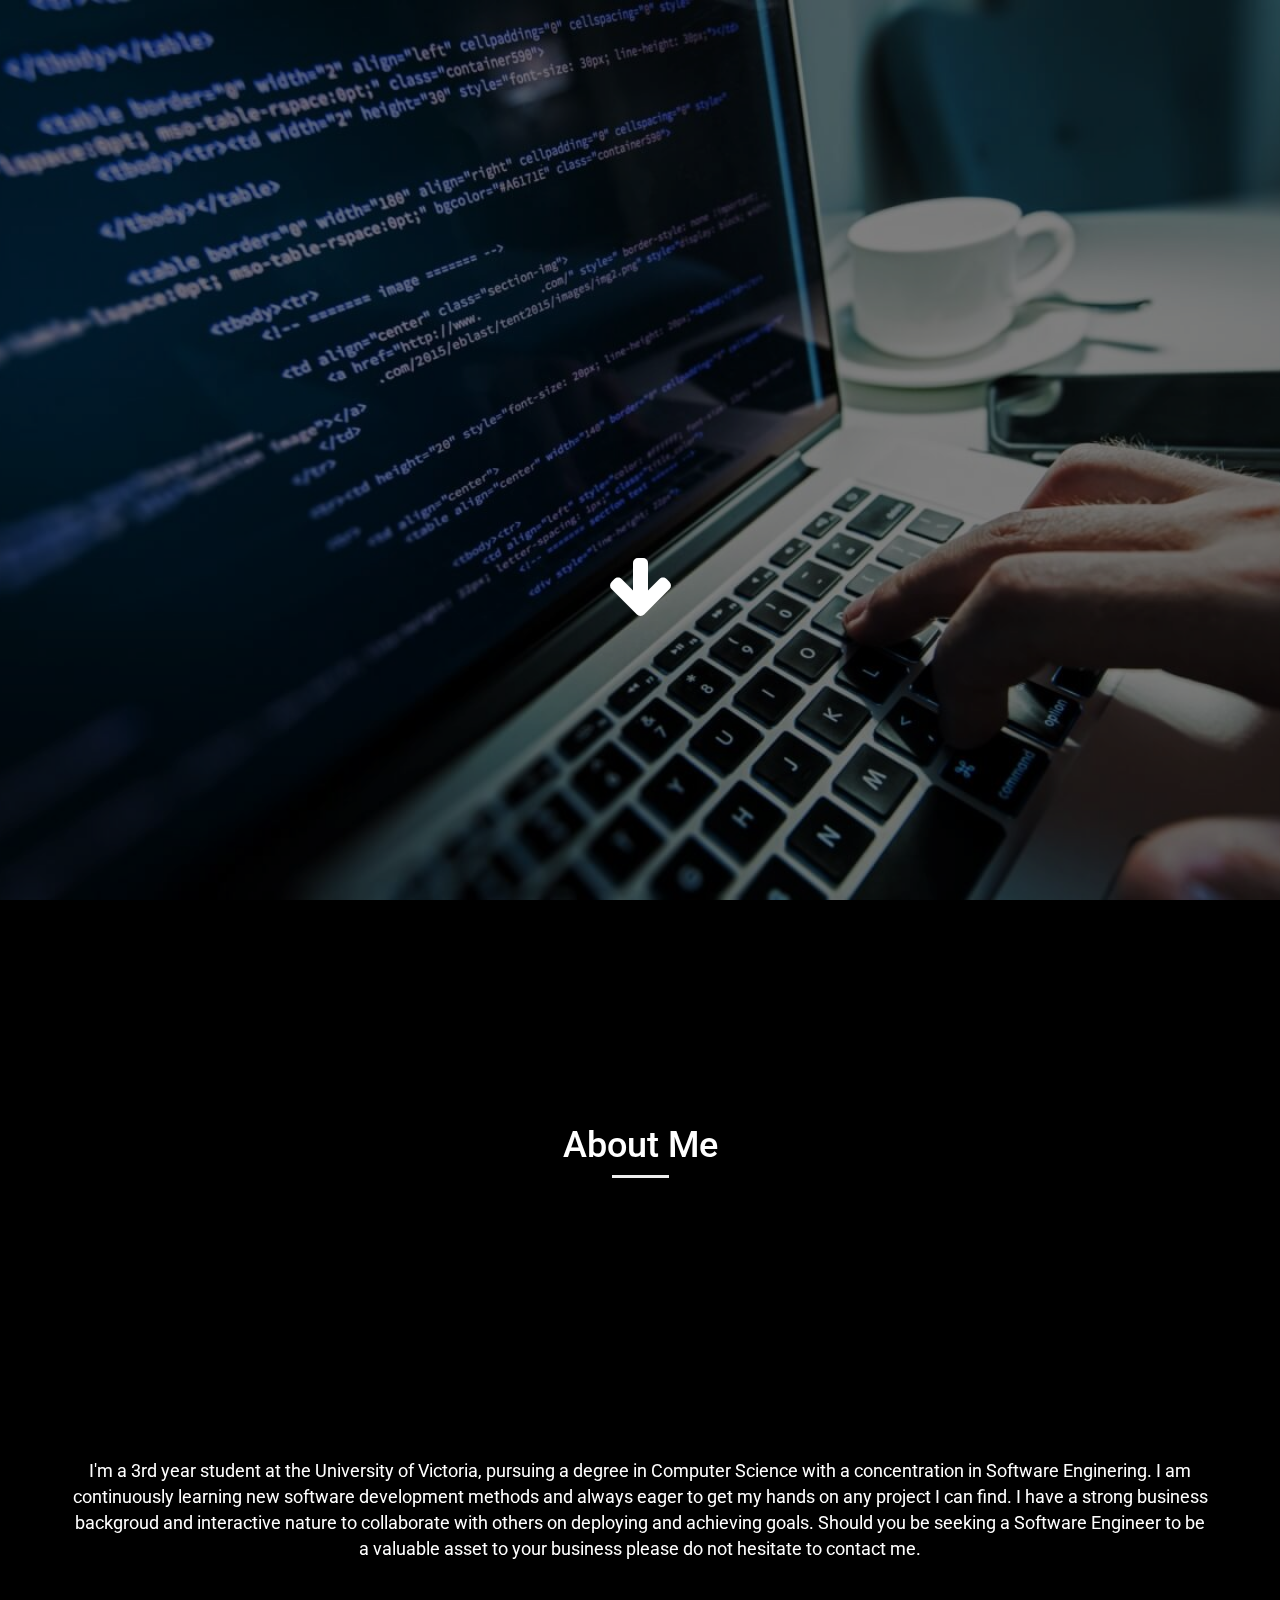
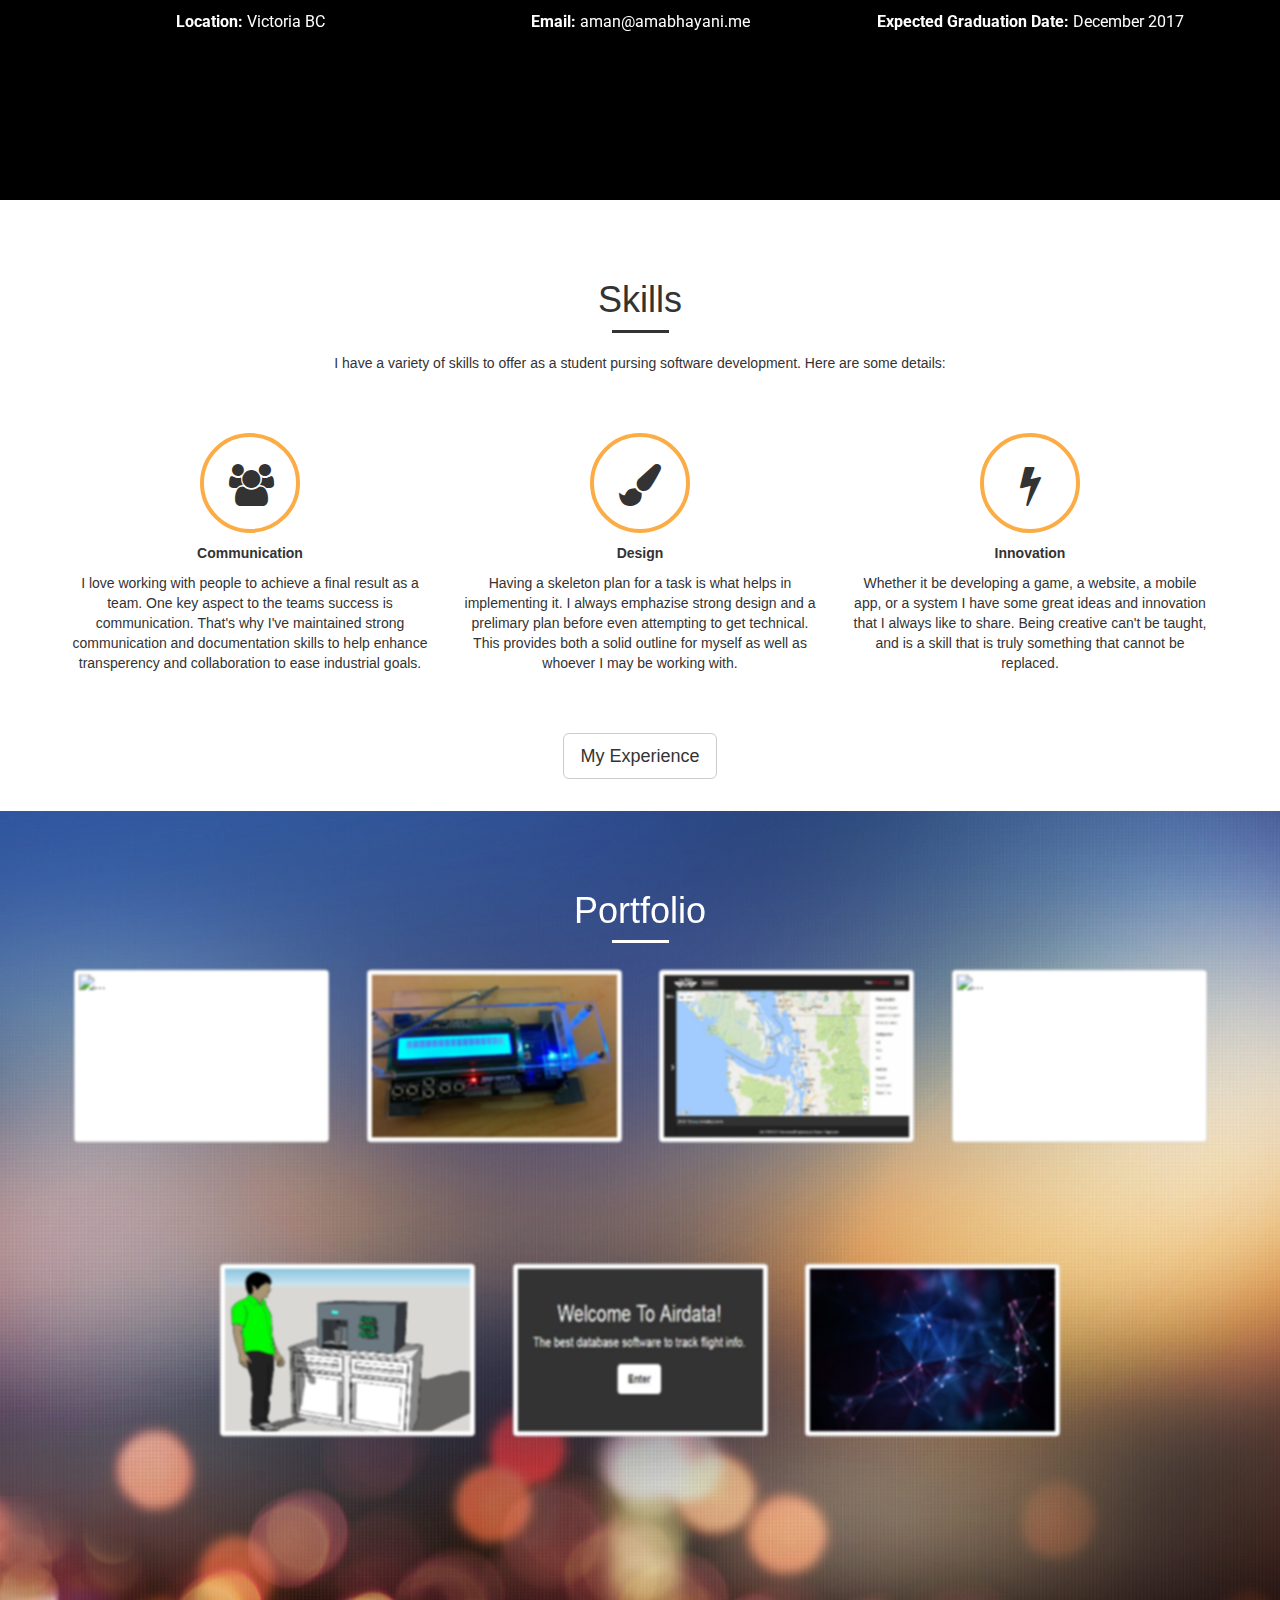
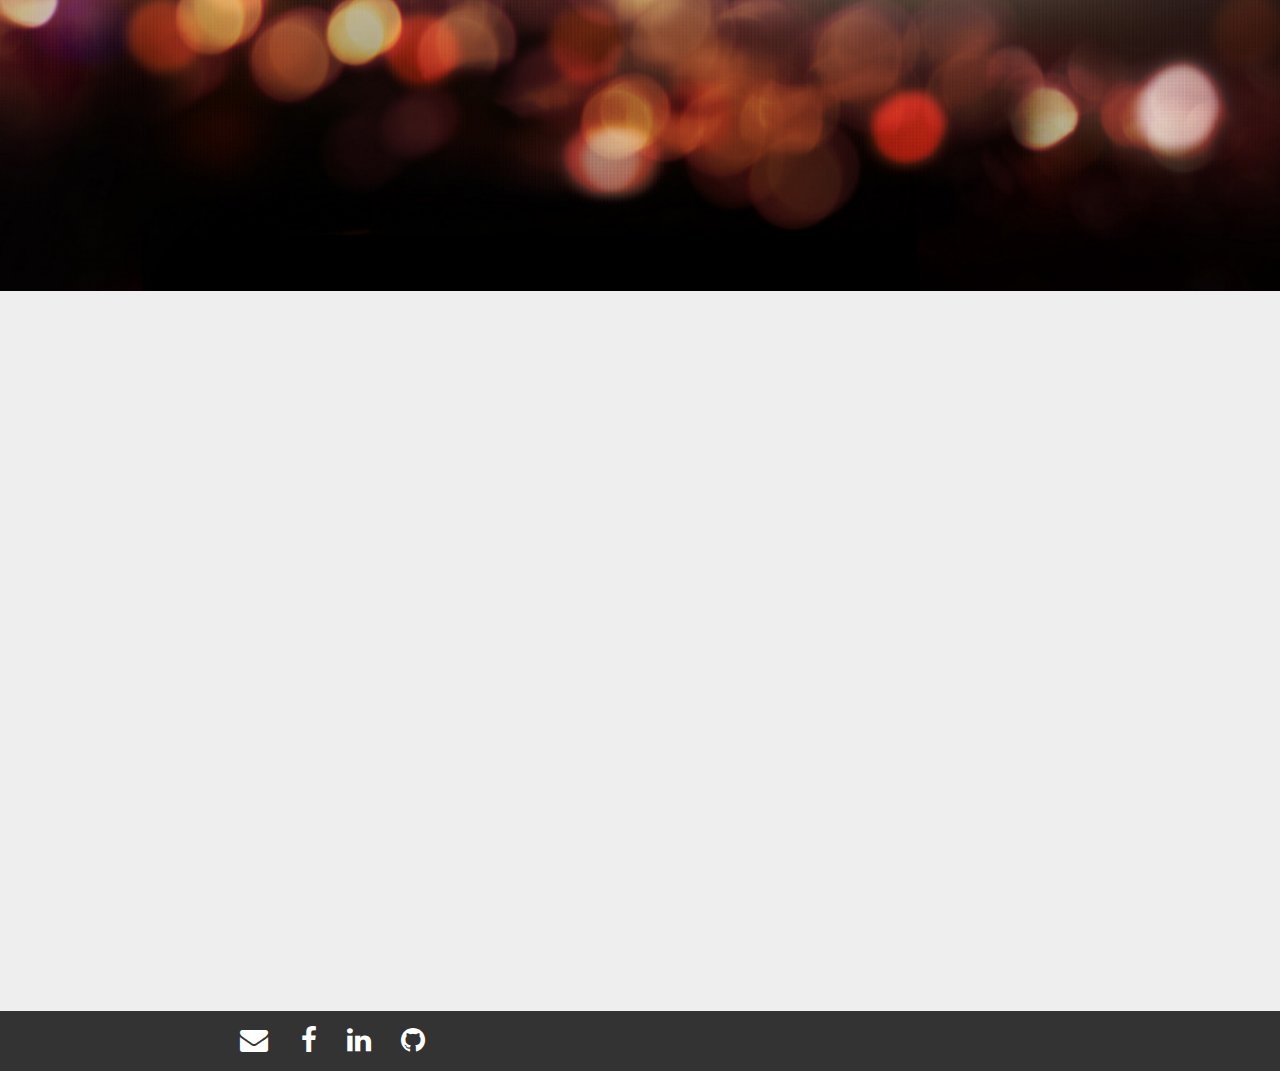
==== commit 6e4511b5: "Fixed responsiveness." ====
--- a/index.html
+++ b/index.html
@@ -117,38 +117,47 @@
     </section>
 
     <!-- About Section -->
-    <section id="about" class="about-section">
+    <section id="about" class="about-section Perfect-Center">
             <div class="container">
-                <div class="row">
-                    <div class="col-md-12">
-                        <div id="about-info">
-                                <h1>About Me</h1>
-                                <hr style="width: 5%; margin-top:0; border-top: 3px solid #eee;"></hr>
-                                <br><br>
-                                <img src="img/profpic.jpg" height="200px," width="200px"> 
-                            <div class="col-md-12">
-                                <br><br>
-                                <p> I'm a 3rd year student at the University of Victoria, pursuing a degree in Computer Science with a concentration in Software Enginering. I am continuously learning new software development methods and always eager to get my hands on any project I can find. I have a strong business backgroud and interactive nature to collaborate with others on deploying and achieving goals. Should you be seeking a Software Engineer to be a valuable asset to your business please do not hesitate to contact me.
-                                </p> 
-                            </div>
-
-                            <div class="col-md-12"><br><br></div>
-
-                            <div class="col-md-4">
-                                <p> <strong> Location:</strong> Victoria BC</p>
-                            </div>
-
-                            <div class="col-md-4">
-                                <p> <strong> Email:</strong> abhayani@uvic.ca </p>
-                            </div>
-
-                            <div class="col-md-4">
-                                 <p> <strong> Expected Graduation Date: </strong> December 2018 </p>
-                            </div>
-                        </div>
-                    </div>
-                </div>
-            </div>
+            	<div class="Perfect-Center">
+            	<div class="Perfect-Center-start"></div>
+            	<div id="about-info">
+	                <div class="row">
+	                    <div class="col-md-12">
+	                                <h1>About Me</h1>
+	                                <hr style="width: 5%; margin-top:0; border-top: 3px solid #eee;"></hr>
+	                                <br><br>
+	                                <img src="img/profpic.jpg" height="200px," width="200px">
+
+	                                <br><br>
+	                                <p id="bio"> I'm a 3rd year student at the University of Victoria, pursuing a degree in Computer Science with a concentration in Software Enginering. I am continuously learning new software development methods and always eager to get my hands on any project I can find. I have a strong business backgroud and interactive nature to collaborate with others on deploying and achieving goals. Should you be seeking a Software Engineer to be a valuable asset to your business please do not hesitate to contact me.
+	                                </p>		                
+	                    </div>
+
+						<div class="col-md-12">
+							<br>
+							<br>
+						</div>
+
+					<div class="facts">
+		                <div class="col-md-4">
+		                	<p style="text-align: center; color: white;"> <strong> Location:</strong> Victoria BC</p>
+		                </div>
+		                
+		                <div class="col-md-4">
+							<p style="text-align: center; color: white;"> <strong> Email:</strong> aman@amabhayani.me</p>	                	
+		                </div>
+
+		                <div class="col-md-4">
+							<p style="text-align: center; color: white;"> <strong> Expected Graduation Date:</strong> December 2017</p>	                
+						</div>
+					</div>
+
+                	</div>
+                </div>
+              <div class="Perfect-Center-end"></div>
+            </div>
+        </div>
     </section>
 
     <!-- Services Section -->
@@ -678,10 +687,10 @@
 
             <div class= "col-lg-6 text-center">
                 <div class="media-icons" style="padding-top: 15px;">
-                    <i class="fa fa-envelope fa-2x" id="mail" aria-hidden="true" style="color:white"></i> <p style="color:white;margin-left: 30px;display: inline-block;"/>
-                    <i class="fa fa-facebook fa-2x" id="facebook" aria-hidden="true" style="color:white"> </i><p style="color:white;margin-left: 30px;display: inline-block;"/>
-                    <i class="fa fa-linkedin fa-2x" id="linkedin" aria-hidden="true" style="color:white"></i><p style="color:white;margin-left: 30px;display: inline-block;"/>
-                    <i class="fa fa-github fa-2x" id ="github" aria-hidden="true" style="color:white"></i><p style="color:white;margin-left: 30px;display: inline-block;"/>
+                    <a href="mailto:contact@amanbhayani.me?Subject=I wanna hire you!"><i class="fa fa-envelope fa-2x" id="mail" aria-hidden="true" style="color:white"></i></a> <p style="color:white;margin-left: 30px;display: inline-block;"/>
+                    <a href="https://www.facebook.com/aman.bhayani.5"><i class="fa fa-facebook fa-2x" id="facebook" aria-hidden="true" style="color:white"></i></a><p style="color:white;margin-left: 30px;display: inline-block;"/>
+                    <a href="https://ca.linkedin.com/in/amanbhayani"><i class="fa fa-linkedin fa-2x" id="linkedin" aria-hidden="true" style="color:white"></i></a><p style="color:white;margin-left: 30px;display: inline-block;"/>
+                    <a href="https://github.com/amanster82"><i class="fa fa-github fa-2x" id ="github" aria-hidden="true" style="color:white"></i></a><p style="color:white;margin-left: 30px;display: inline-block;"/>
                 
                 </div>
             </div>
@@ -706,32 +715,33 @@
                     <div class="col-lg-8 col-lg-offset-2">
                         <div class="modal-title" style="text-align: center;">
                             
-                            <h2>Aman Bhayani</h2>
-                            <p class="item-intro text-muted">Qualifications and Experience.</p>
+                            <h2 class="tt">Aman Bhayani</h2>
+                            <p class="item-intro text-muted" style="opacity: 0">Qualifications and Experience.</p>
                         </div>
 
                     </div>
 
-                <div class="col-lg-12">
-                    <h3 class="education animated fadeInUp">Education</h3>
+                <div class="col-lg-12" id="mapEd" style="opacity: 0; animation-delay: 0.5s;">
+                    <h3 class="education">Education</h3>
                     <div class="embed-container maps">
-                        <div class="animated fadeInUp" id="map" style="height: 400px;"></div>
+                        <div id="map" style="height: 400px;"></div>
                     </div>   
                 </div>
 
                     <div class="col-lg-6">
-                        <div class="modal-body animated zoomInDown">
+                        <div class="modal-body" id="uni2" style="opacity: 0; animation-delay: 1.5s">
                             <h3>The University of Victoria <br><small> 2014 - Present</small></br></h3>
                             <p>Switched schools to persue internship opportunities, and currently studying Computer Science Majoring in Software Engineering.</p>
                         </div>
                     </div>
 
                     <div class="col-lg-6">
-                        <div class="modal-body animated zoomInDown">
+                        <div class="modal-body" id="uni1" style="opacity: 0; animation-delay: 1s">
                             <h3>The University of British Columbia: Okanagan Campus <br><small> 2011 - 2014</small></br></h3>
                             <p>Studied Microbiology, Business, and finally landed an interest in Computer Science.</p>
                         </div>
                     </div>
+
 
 
                     <div class="col-lg-12">
@@ -740,7 +750,7 @@
                             </div>
 
                             <div class="pl" style="animation-delay: 0.5s; opacity: 0;">
-                                <h4>Computer Languages</h4>
+                                <h4>I can code in:</h4>
                             </div>
                     </div>
 
@@ -776,14 +786,37 @@
                     
 
                     <div class="col-lg-12" style="padding-top: 68px;">
-                        <h3 class="Experience">Relevant Experience</h3>
+                        <h3 class="Experience" style="opacity: 0;">Relevant Experience</h3>
                     </div>
 
                     <div class="col-lg-12">
-                        <img src="img/cgi.png"/>
-                        <h4> CGI <br><small>System Analyst - May 2016 to December 2016</small> </h4>
+                        <img id="cgi" src="img/cgi.png" style="opacity: 0; animation-delay: 1;" />
+                        <h4 id="title-cgi" style="opacity: 0; animation-delay: 1.5;"> CGI <br><small>System Analyst - May 2016 to December 2016</small> </h4>
                         
-                        <ul> 
+                        <ul id="ul-cgi" style="opacity: 0; animation-delay: 1.5;"> 
+                        <li>Supported and applied software tests, patches and development changes to Panorama - a health web application that tracks and controls infectious disease across populations</li>
+                        
+                        <li>Worked closely with IBM Canada in partnership to support perfomance, scalibilty and stability. Supporting both production and non-production environments on a variety of platforms including Unix, Linux and Windows.</li>
+
+                        <li>Maintained and developed comprehensive Standard Unix Shell scripts written both in Bash and Perl. Made an impact by writing scripts that would send an email to staff when certain errors occured on the application server.</li>
+
+                        <li>Reasearched and deployed performance monitoring tools to track the performance of the application, and alerted staff when components of the system would be stressed.</li>
+
+                        <li>Ran SQL statments that would update schemas for the applications database, as part of a routine database refresh.</li>
+
+                        <li>Part-took in weekly team meetings and discussed the status/progress of the app from various partners such as: IBM, HP, Canada's Ministry of Health, and BCYDC.</li>
+
+                        </ul>
+
+                    </div> 
+                </div>
+
+
+                    <div class="col-lg-12" style="padding-top: 68px;">
+                        <img id ="ombuds" src="img/logo_grey.png" style="opacity: 0; " />
+                        <h4 id="title-ombuds" style="opacity: 0;"> Office of the Ombudsperson<br><small>Project and Service Desk Analyst - Summer 2015</small> </h4>
+
+                        <ul id="ul-ombuds" style="opacity: 0; "> 
                         <li>Received client requests, collected relevant details, determined the severity and impact, consulted with various stakeholders, identified solutions, or escalated according to protocols. </li>
                         
                         <li>Performed diagnostic tests, reviewed previous actions, guided clients to test/resolve issues, documented and followed up to ensure incidents were resolved. </li>
@@ -791,30 +824,11 @@
                         <li>Undertook various projects such as researching hardware and software solutions to business problems.</li>
 
                         </ul>
-
-                    </div> 
-                </div>
-
-
-                    <div class="col-lg-12" style="padding-top: 68px;">
-                        <img src="img/logo_grey.png"/>
-                        <h4> Office of the Ombudsperson<br><small>Project and Service Desk Analyst - Summer 2015</small> </h4>
-                        
-
-                        <ul> 
-                        <li>Received client requests, collected relevant details, determined the severity and impact, consulted with various stakeholders, identified solutions, or escalated according to protocols. </li>
-                        
-                        <li>Performed diagnostic tests, reviewed previous actions, guided clients to test/resolve issues, documented and followed up to ensure incidents were resolved. </li>
-
-                        <li>Undertook various projects such as researching hardware and software solutions to business problems.</li>
-
-                        </ul>
-
+            		</div>
+
+            	<div class="col-lg-12" id="close_button" style="text-align: center">	
                     <button type="button" class="btn btn-default" data-dismiss="modal">Close</button>
-                    </div>
-        
-
-            </div>
+                </div>
         </div>
     </div>
 
--- a/css/scrolling-nav.css
+++ b/css/scrolling-nav.css
@@ -107,7 +107,7 @@
 
 .arrow{
 /* -webkit-animation-delay: 2s; */
- animation-delay: 2s; /*Firefox, opera, safari*/
+  animation-delay: 2s; /*Firefox, opera, safari*/
 }
 
 
@@ -165,7 +165,6 @@
 
 
 #about-info{
-    padding-top: 150px;
     text-align: center;
     font-family: 'Roboto', sans-serif;
     color: white;
@@ -458,6 +457,7 @@
 
 .maps iframe{
     pointer-events: none;
+    animation-delay: 0.5s;
 }
 
 .maps #map{
--- a/css/responsive.css
+++ b/css/responsive.css
@@ -1,50 +1,211 @@
-@media (min-width: 1440px){
-
-	.about-section {
-	    height: 105%;
-	    position: relative;
-	}
-
-
-	.project-section {
-	    height: 105%;
-	    position: relative;
-	}
-
-	.contact-section2{
-		padding-top: 95px;
-
-	}
-
-		#header{
-	    padding-bottom: 100px;
-	}
-}
-
-
-@media (max-width: 1366px){
-
-	#about-info{
-	    padding-top: 90px;
-	}
-
-	.project-section {
-	    height: 120%;
-	    position: relative;
-	}
-
-	.contact-section2 {
-    	padding-top: 68px;
-	}
-
-}
-
-
-
-@media (max-width: 1199px){
+@media (min-width: 320px) and (max-width: 374px){
+
+	.AmanBhayani{
+			font-size: 70px !important;
+		}
+
+	.about-section {
+		height: 150%;
+	}
+
+	.project-section {
+	    height: 295%;
+
+	}
+
+
+	.contact-section2 {
+    	padding-top: 60px;
+	}
+
+}
+
+@media (min-width: 375px) and (max-width: 410px){
+	
+	.AmanBhayani{
+			font-size: 70px !important;
+		}
+
+	.about-section {
+	    height: 142%;
+	}
+
+	.project-section {
+	    height: 292%;
+
+	}
+
+
+	.contact-section2 {
+    	padding-top: 30px;
+	}
+
+	#icons{
+
+		padding-top: 30px;
+
+	}
+
+}
+
+@media (min-width: 411px) and (max-width: 434px){
+	
+
+	.about-section {
+		    height: 120%;
+		}
+
+
+	.project-section {
+	    height: 250%;
+
+	}
+
+
+	.contact-section2 {
+    	padding-top: 220px;
+	}
+
+
+	#icons{
+
+		padding-top: 30px;
+
+	}
+
+
+}
+
+@media (min-width: 435px) and (max-width: 639px){
+	
+
+	.about-section {
+		    height: 115%;
+		}
+
+
+	.project-section {
+	    height: 250%;
+
+	}
+
+
+	.contact-section2 {
+    	padding-top: 20px;
+	}
+
+
+	#icons{
+
+		padding-top: 30px;
+
+	}
+
+}
+
+@media (min-width: 640px) and (max-width: 767px) {
+
+
+	.about-section {
+	    height: 190%;
+	}
+
+
+	.project-section {
+	    height: 490%;
+
+	}
+
+	.contact-section{
+		height: 95%;
+	}
+
+}
+
+@media (min-width: 768px) and (max-width: 950px){
+
+	#about-info {
+    	padding-top: 82px;
+	}
+
+	.about-section{
+		height: 120%;
+	}
 
 	.project-section{
-		height: 180%;
+		height: 300%;
+	}
+
+	.contact-section2 {
+	    padding-top: 40px;
+
+	}
+
+	#icons{
+
+		padding-top: 30px;
+
+	}
+
+}
+
+@media (min-width: 991px) and (max-width: 1198px){
+
+	#about-info {
+    	padding-top: 30px;
+	}
+
+	.project-section {
+    	height: 200%;
+	}
+
+	.img-parent {
+    position: relative;
+    margin-bottom: 15px;	
+	}
+
+	margin-bottom: 15px;
+
+	.about-section {
+    height: auto;
+	}
+    
+    .contact-section {
+
+    height: 60%;
+	
+	}
+
+	 .contact-section2 {
+    padding-top: 267px;
+	
+	}
+
+	
+	#icons{
+
+		padding-top: 40px;
+
+	}
+
+}
+
+@media (min-width: 1199px) and (max-width: 1365px){
+
+	#about-info {
+    	padding-top: 50px;
+	}
+	
+	#bio{
+	font-size: 18px;
+	}
+
+	.facts{
+		font-size: 16px;
+	}
+
+	.project-section{
+		height: 120%;
 	}
 
 		.img-parent {
@@ -58,209 +219,87 @@
 	}
 
 	 .contact-section2 {
-    padding-top: 267px;
-	
-	}
-
-
-
-
-@media (max-width: 991px){
-
-	#about-info {
-    	padding-top: 30px;
-	}
-
-	.project-section {
-    	height: 200%;
-	}
-
-	.img-parent {
-    position: relative;
-    margin-bottom: 15px;	
-	}
-
-	margin-bottom: 15px;
-
-	.about-section {
-    height: auto;
-	}
-    
-    .contact-section {
-
-    height: 60%;
-	
-	}
-
-	 .contact-section2 {
-    padding-top: 267px;
-	
-	}
-
-	
-	#icons{
-
-		padding-top: 40px;
-
-	}
-
-}
-
-
-
-@media (max-width: 768px){
-
-	#about-info {
-    	padding-top: 82px;
-	}
-
-	.about-section{
-		height: 120%;
-	}
-
-	.project-section{
-		height: 300%;
-	}
-
-	.contact-section2 {
-	    padding-top: 40px;
-
-	}
-
-	#icons{
-
-		padding-top: 30px;
-
-	}
-
-}
-
-
-@media (max-width: 640px) {
-
-
-	.about-section {
-	    height: 190%;
-	}
-
-
-	.project-section {
-	    height: 490%;
-
-	}
-
-	.contact-section{
-		height: 95%;
-	}
-
-}
-
-
-@media (max-width: 435px){
-	
-
-.about-section {
-	    height: 115%;
-	}
-
-
-	.project-section {
-	    height: 250%;
-
-	}
-
-
-	.contact-section2 {
-    	padding-top: 20px;
-	}
-
-
-	#icons{
-
-		padding-top: 30px;
-
-	}
-
-}
-
-
-
-@media (max-width: 411px){
-	
-
-.about-section {
+    padding-top: 60px;
+	
+	}
+}
+
+@media (min-width: 1366px) and (max-width: 1439px){
+
+	#bio{
+	font-size: 18px;
+	}
+
+	.facts{
+		font-size: 16px;
+	}
+
+	#about-info{
+	    padding-top: 90px;
+	}
+
+	.project-section {
 	    height: 120%;
-	}
-
-
-	.project-section {
-	    height: 250%;
-
-	}
-
-
-	.contact-section2 {
-    	padding-top: 220px;
-	}
-
-
-	#icons{
-
-		padding-top: 30px;
-
-	}
-
-
-}
-
-
-
-
-@media (max-width: 375px){
-	
-
-#info h1{
-		font-size: 70px !important;
-	}
-
-	.about-section {
-	    height: 142%;
-	}
-
-	.project-section {
-	    height: 292%;
-
-	}
-
-
-	.contact-section2 {
-    	padding-top: 30px;
-	}
-
-	#icons{
-
-		padding-top: 30px;
-
-	}
-
-}
-
-
-@media (max-width: 320px){
-
-	.about-section {
-		height: 150%;
-	}
-
-	.project-section {
-	    height: 295%;
-
-	}
-
-
-	.contact-section2 {
-    	padding-top: 60px;
-	}
-
-}
-
+	    position: relative;
+	}
+
+	.contact-section2 {
+    	padding-top: 68px;
+	}
+
+}
+
+@media (min-width: 1440px){
+
+	#bio{
+		font-size: 18px;
+	}
+
+	.facts{
+			font-size: 16px;
+	}
+
+
+	.project-section {
+	    height: 105%;
+	    position: relative;
+	}
+
+	.contact-section2{
+		padding-top: 95px;
+
+	}
+
+		#header{
+	    padding-bottom: 100px;
+	}
+}
+
+
+
+
+
+
+
+
+
+
+
+
+
+
+
+
+
+
+
+
+
+
+
+
+
+
+
+
+
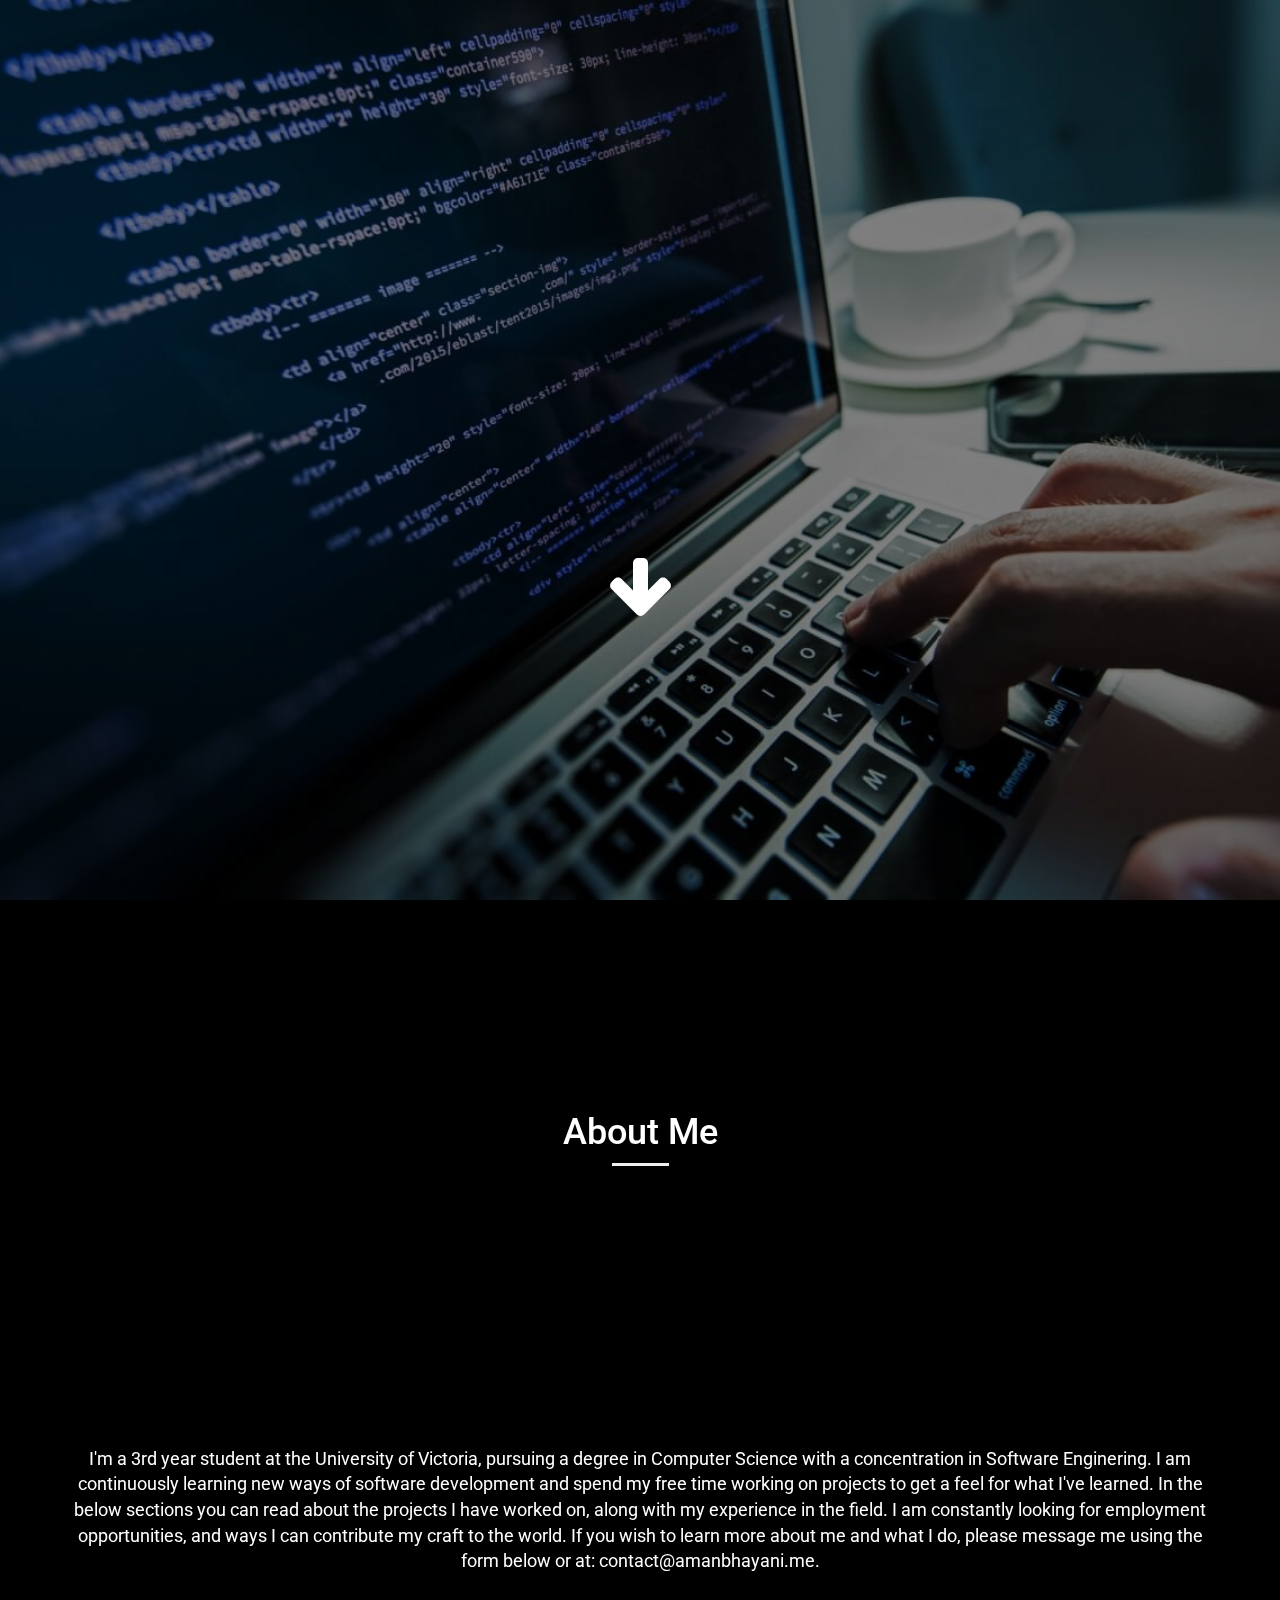
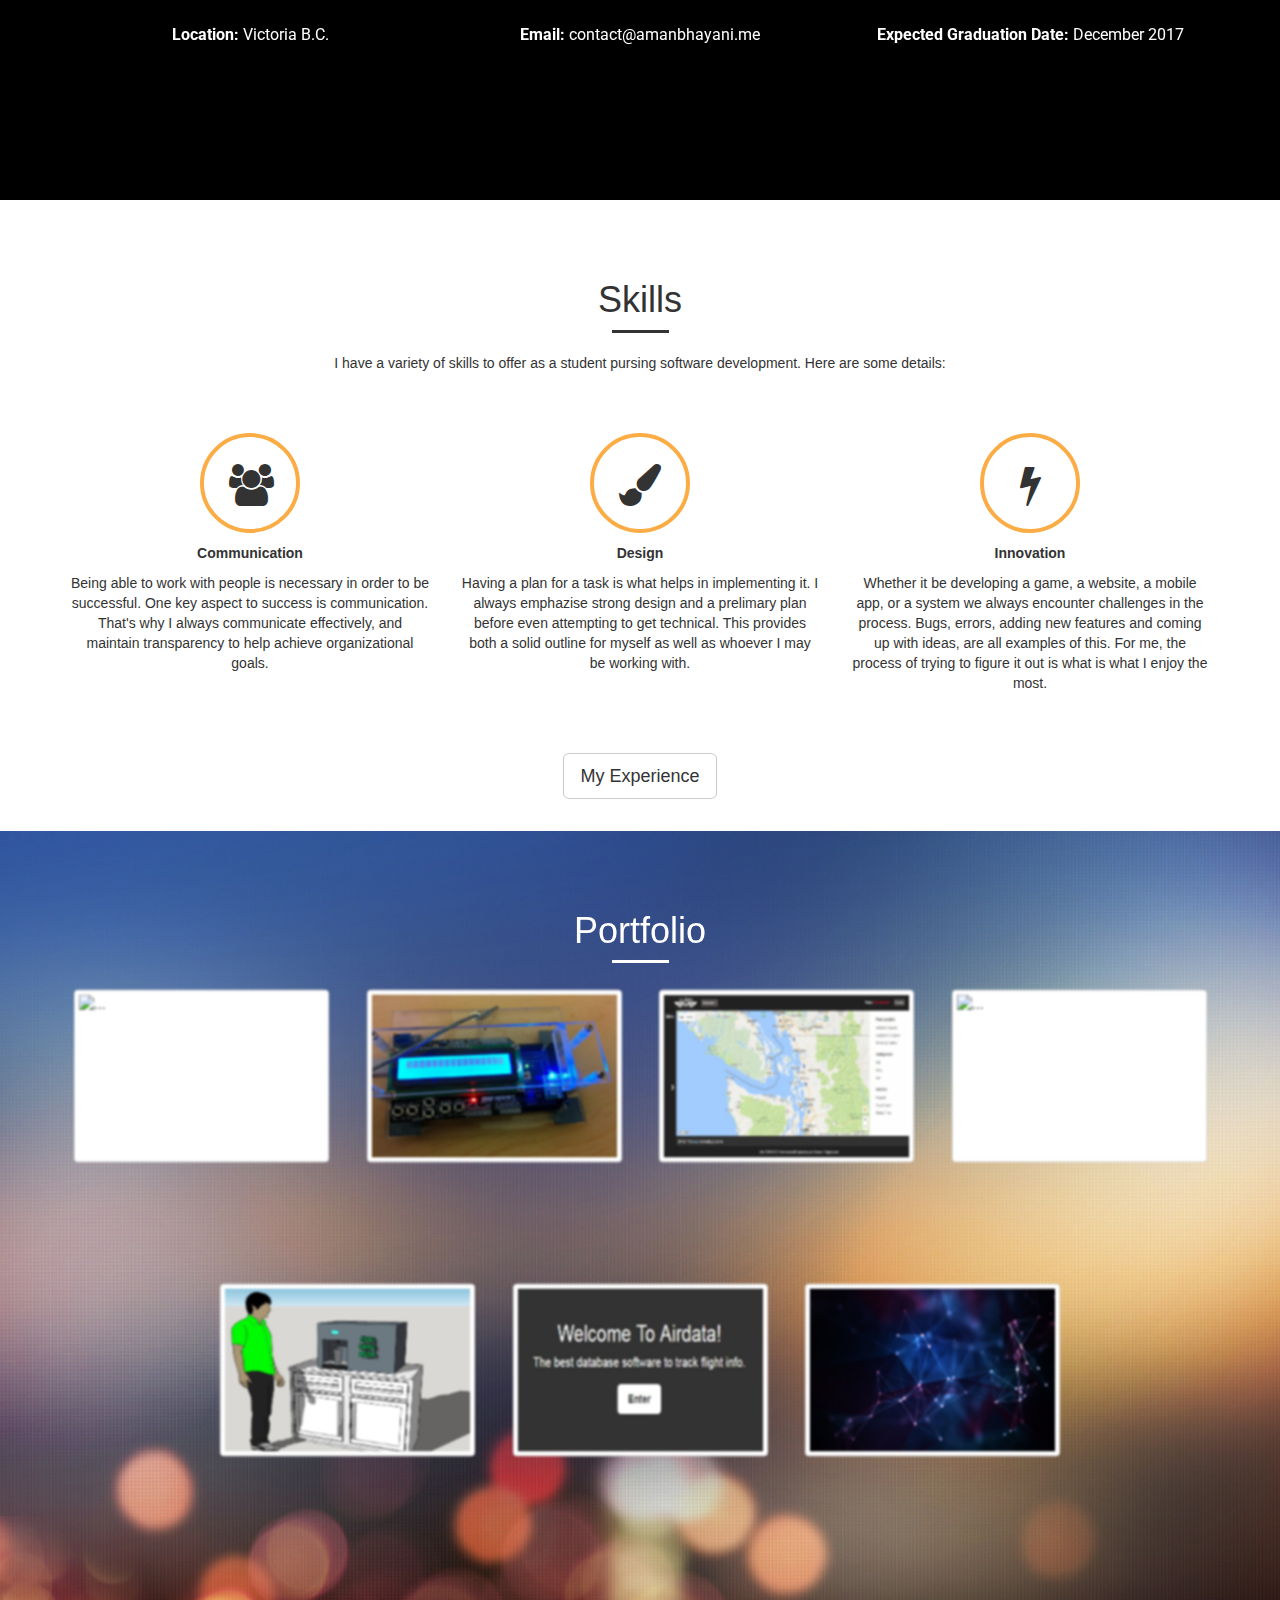
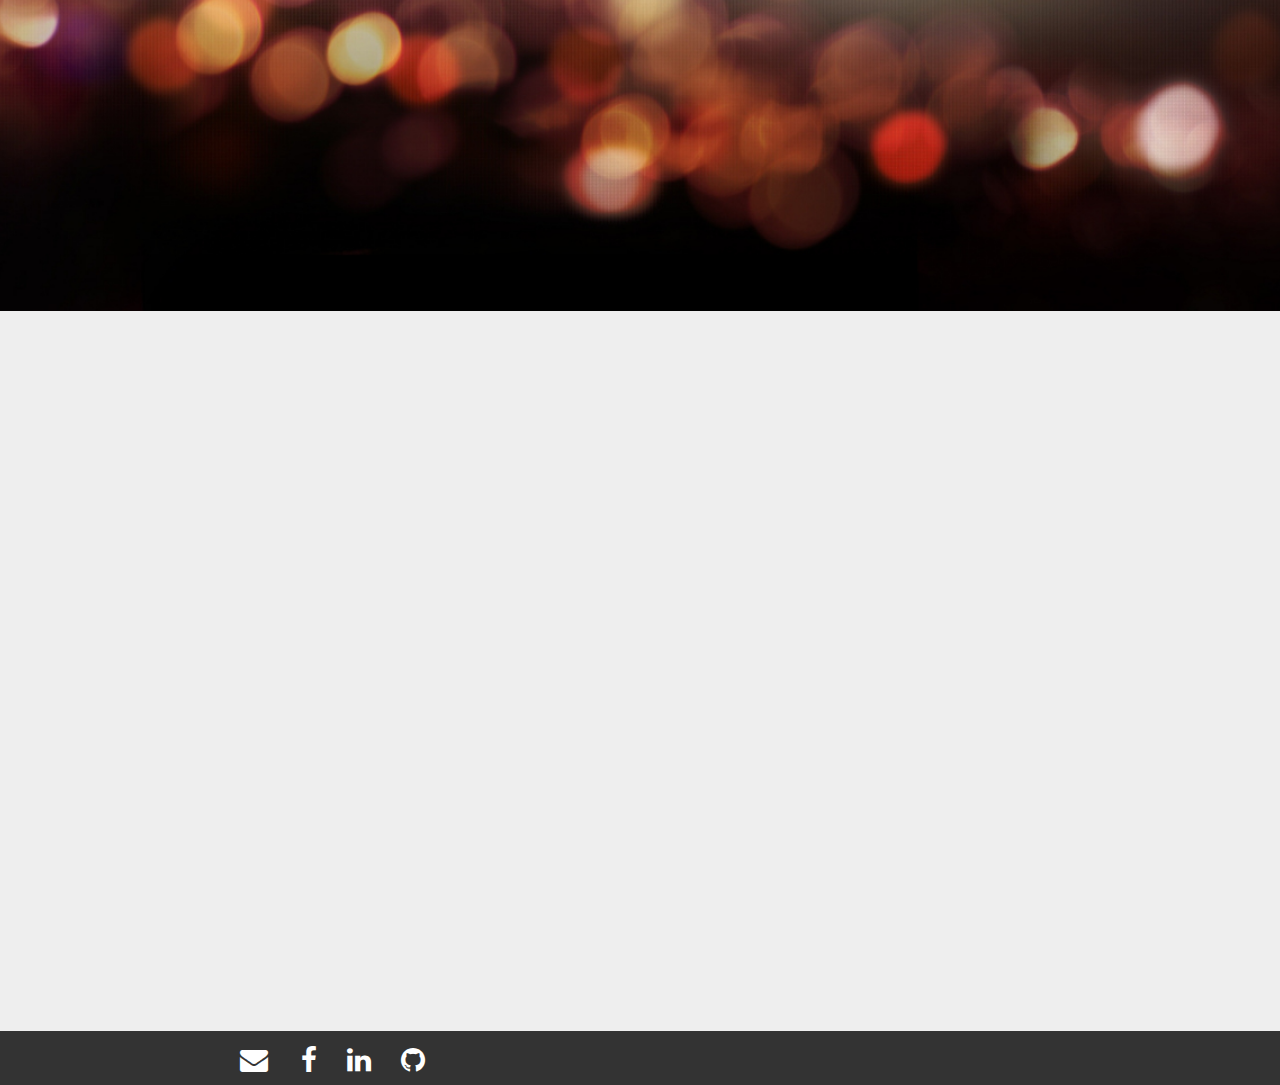
==== commit 06fdc74c: "changed descriptions and picture." ====
--- a/index.html
+++ b/index.html
@@ -16,7 +16,7 @@
     <!-- Custom CSS -->
     <link href="css/scrolling-nav.css" rel="stylesheet"/>
     <link href="css/responsive.css" rel="stylesheet"/>
-    <link href="FlexSlider-release-2-2-0/flexslider.css" rel="stylesheet"/>
+    <link href="flexSlider/flexslider.css" rel="stylesheet"/>
 
     
     <link href="css/animate.css" rel="stylesheet" /> 
@@ -127,10 +127,10 @@
 	                                <h1>About Me</h1>
 	                                <hr style="width: 5%; margin-top:0; border-top: 3px solid #eee;"></hr>
 	                                <br><br>
-	                                <img src="img/profpic.jpg" height="200px," width="200px">
+	                                <img src="img/selfy.jpg" height="200px," width="500px">
 
 	                                <br><br>
-	                                <p id="bio"> I'm a 3rd year student at the University of Victoria, pursuing a degree in Computer Science with a concentration in Software Enginering. I am continuously learning new software development methods and always eager to get my hands on any project I can find. I have a strong business backgroud and interactive nature to collaborate with others on deploying and achieving goals. Should you be seeking a Software Engineer to be a valuable asset to your business please do not hesitate to contact me.
+	                                <p id="bio"> I'm a 3rd year student at the University of Victoria, pursuing a degree in Computer Science with a concentration in Software Enginering. I am continuously learning new ways of software development and spend my free time working on projects to get a feel for what I've learned. In the below sections you can read about the projects I have worked on, along with my experience in the field. I am constantly looking for employment opportunities, and ways I can contribute my craft to the world. If you wish to learn more about me and what I do, please message me using the form below or at: contact@amanbhayani.me. 
 	                                </p>		                
 	                    </div>
 
@@ -141,11 +141,11 @@
 
 					<div class="facts">
 		                <div class="col-md-4">
-		                	<p style="text-align: center; color: white;"> <strong> Location:</strong> Victoria BC</p>
+		                	<p style="text-align: center; color: white;"> <strong> Location:</strong> Victoria B.C.</p>
 		                </div>
 		                
 		                <div class="col-md-4">
-							<p style="text-align: center; color: white;"> <strong> Email:</strong> aman@amabhayani.me</p>	                	
+							<p style="text-align: center; color: white;"> <strong> Email:</strong> contact@amanbhayani.me</p>	                	
 		                </div>
 
 		                <div class="col-md-4">
@@ -179,12 +179,9 @@
                         <i class="fa fa-users fa-3x communication" aria-hidden="true" style="color: #333333; background-color: #ffffff;"></i>
                             <p class="promo-caption"><b>Communication</b></p>
                                 <p class="Communication">
-                                    I love working with people 
-                                    to achieve a final result as a team.
-                                    One key aspect to the teams success is communication.
-                                    That's why I've maintained strong 
-                                    communication and documentation skills to help enhance transperency
-                                    and collaboration to ease industrial goals.
+                                    Being able to work with people is necessary in order to be successful.
+                                    One key aspect to success is communication.
+                                    That's why I always communicate effectively, and maintain transparency to help achieve organizational goals.
                                 </p>
                     </div>
                 </div>
@@ -195,7 +192,7 @@
                         <i class="fa fa-paint-brush fa-3x design" aria-hidden="true" style="color: #333333; background-color: #ffffff;"></i>
                             <p class="promo-caption"><b>Design</b></p>
                                 <p class="Design">
-                                    Having a skeleton plan for a task is what
+                                    Having a plan for a task is what
                                     helps in implementing it. 
                                     
                                     I always emphazise strong design and a prelimary
@@ -213,9 +210,8 @@
                             <p class="promo-caption"><b>Innovation</b></p>
                                 <p class="Innovation">
                                 Whether it be developing a game, a website, 
-                                a mobile app, or a system I have some great ideas and innovation
-                                that I always like to share. Being creative can't be taught,
-                                and is a skill that is truly something that cannot be replaced.
+                                a mobile app, or a system we always encounter challenges in the process. Bugs, errors, adding new features and coming up with ideas,
+                                are all examples of this. For me, the process of trying to figure it out is what is what I enjoy the most. 
                                 </p>
                     </div>
                 </div>
@@ -223,13 +219,12 @@
    				
    				 <div class="col-lg-12">
                     <div class="center">
-                        <a href="#portfolioModal1" data-toggle="modal">
                         	<div id="button">
     	                    	<p>
-    								<button id="button_click" type="button" class="btn btn-default btn-lg">My Experience</button>
+    							<a href="#portfolioModal1" data-toggle="modal"><button id="button_click" type="button" class="btn btn-default btn-lg">My Experience</button></a>
     							</p>
                             </div>
-                        </a>
+                        
                     </div>
                 </div>
             </div>
@@ -566,7 +561,7 @@
 									<h4 class="modal-title" id="myModalLabel">This Website</h4>
 							</div>
 							
-							<div class="modal-body" style="padding-bottom: 228px">
+							<div class="modal-body">
 								A project took upon myself to showcase what I can do. Fully an original design, 
                                 but used a variety of frameworks to achieve a clean cutting edge website.
                                 In the process learned about: Jquery, PHP webforms, how to work with various javascript libraries,
@@ -695,7 +690,7 @@
                 </div>
             </div>
                 <div class ="col-lg-6 text-center">
-                   <div class="withLove"> <p style='padding-top: 10px; color: white; opacity: 0;'>Made with <span class="glyphicon glyphicon-heart"></span> by Aman Bhayani.<span id="cursor">|</span></p> 
+                   <div class="withLove"> <p style='padding-top: 10px; color: white; opacity: 0;'>Made by Aman Bhayani.<span id="cursor">|</span></p> 
                     </div>
                 </div>
             </div>
--- a/css/scrolling-nav.css
+++ b/css/scrolling-nav.css
@@ -495,4 +495,13 @@
 /* The typewriter cursor effect */
 @keyframes blink {
   to{opacity: .0;}
+}
+
+.help-block{
+  color: red !important;
+  list-style-type:none
+}
+
+.help-block li{
+  list-style-type:none
 }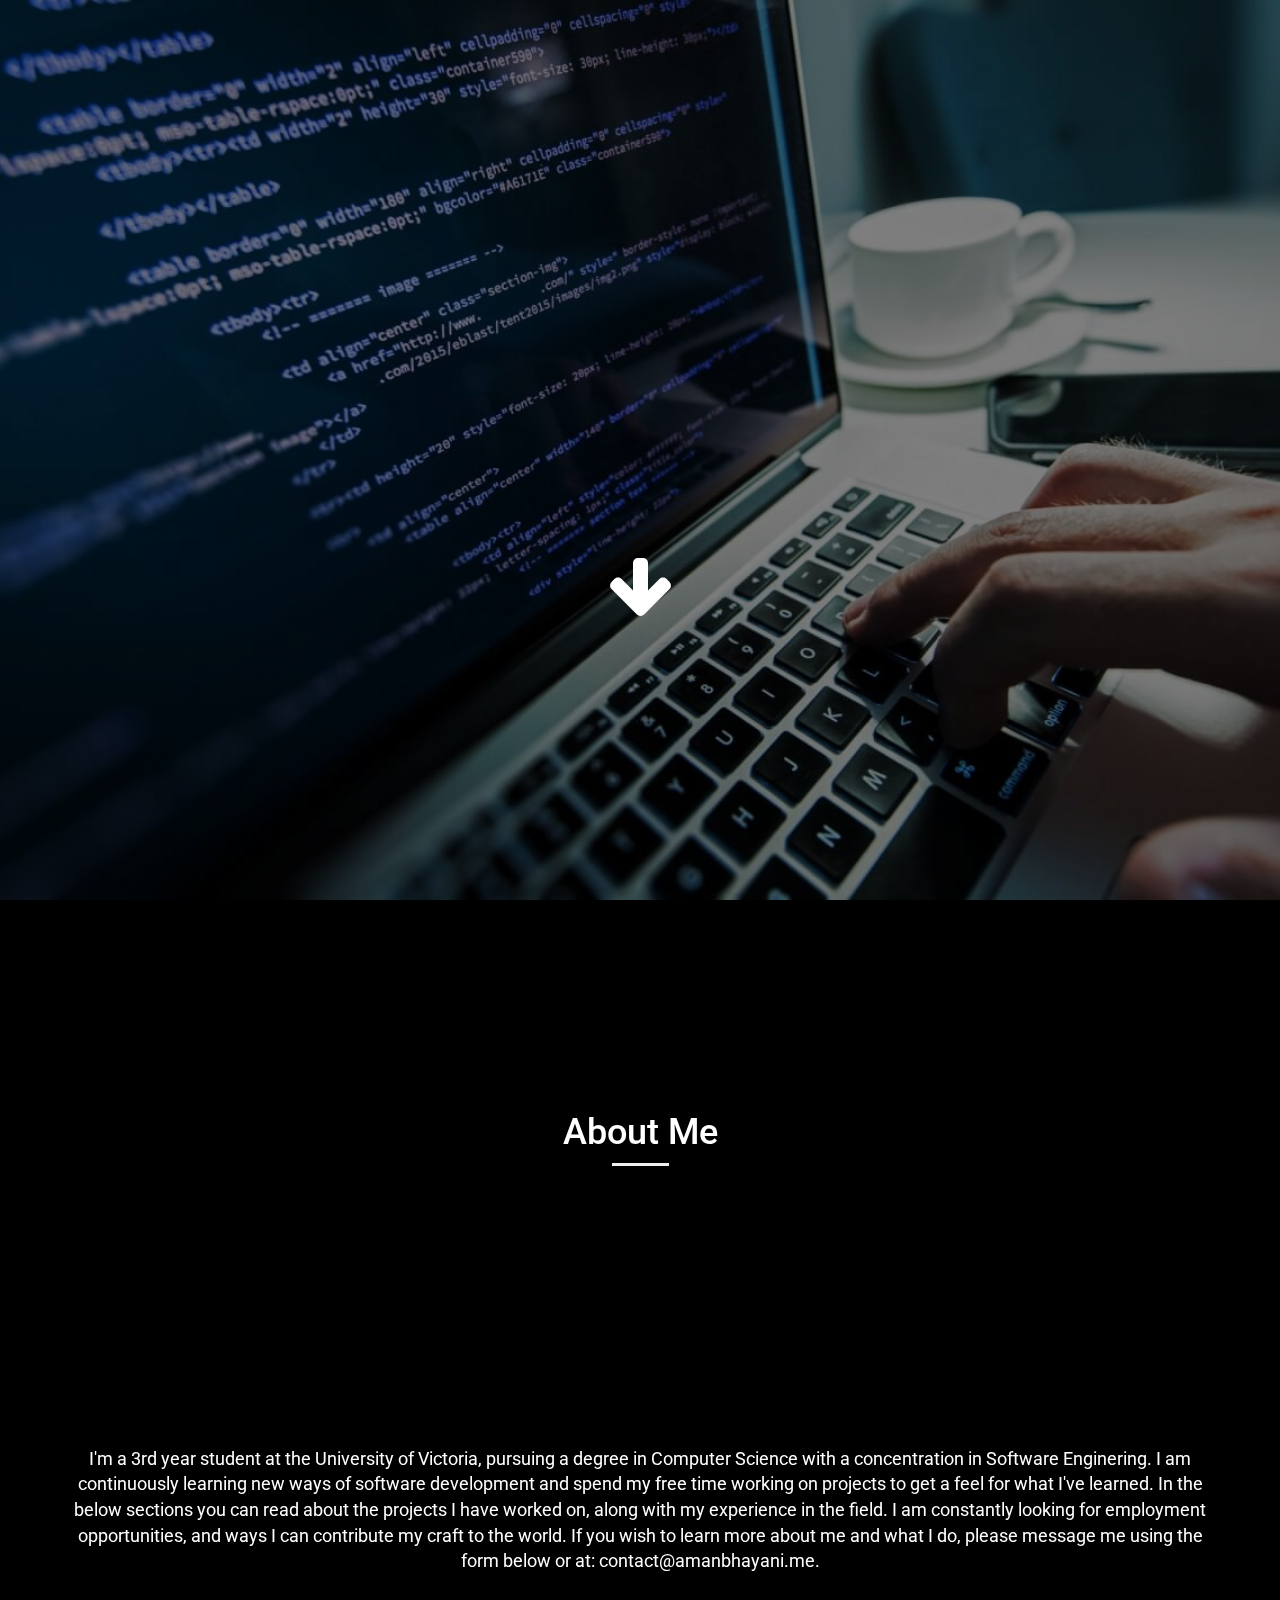
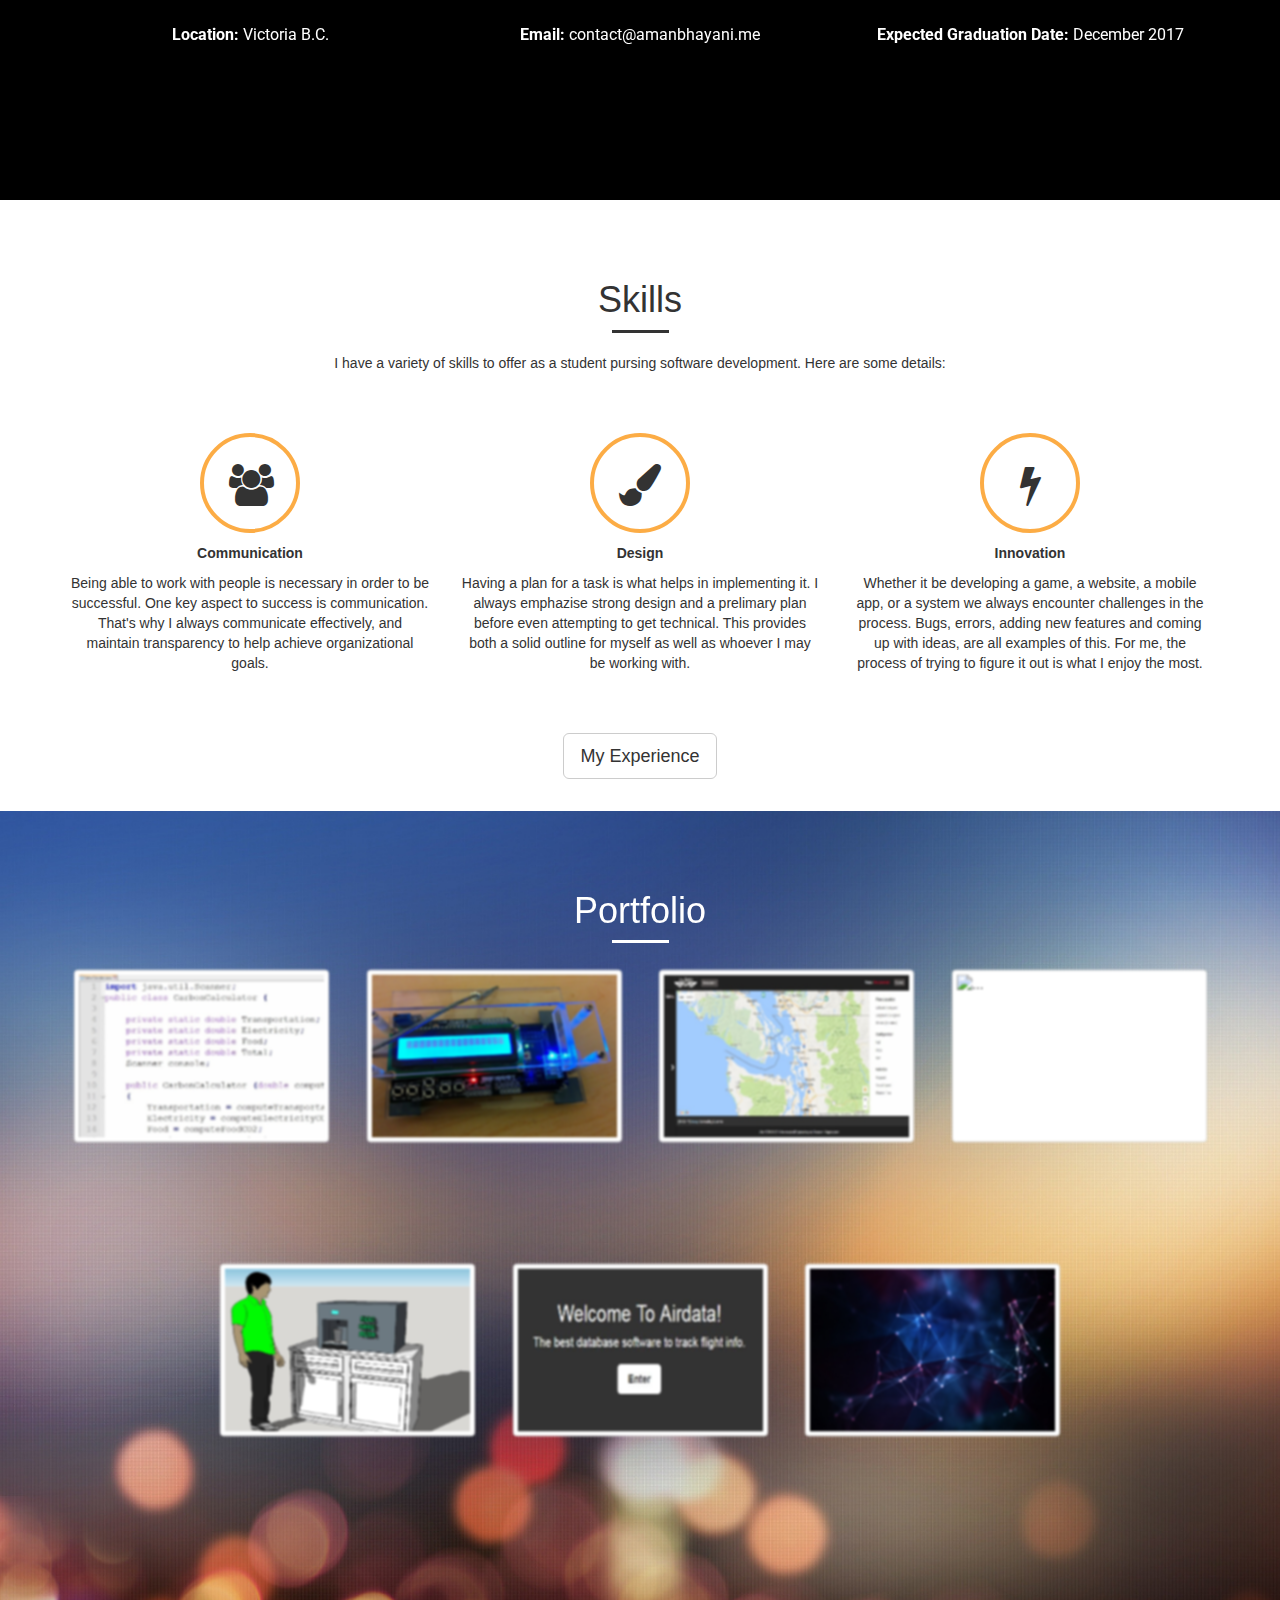
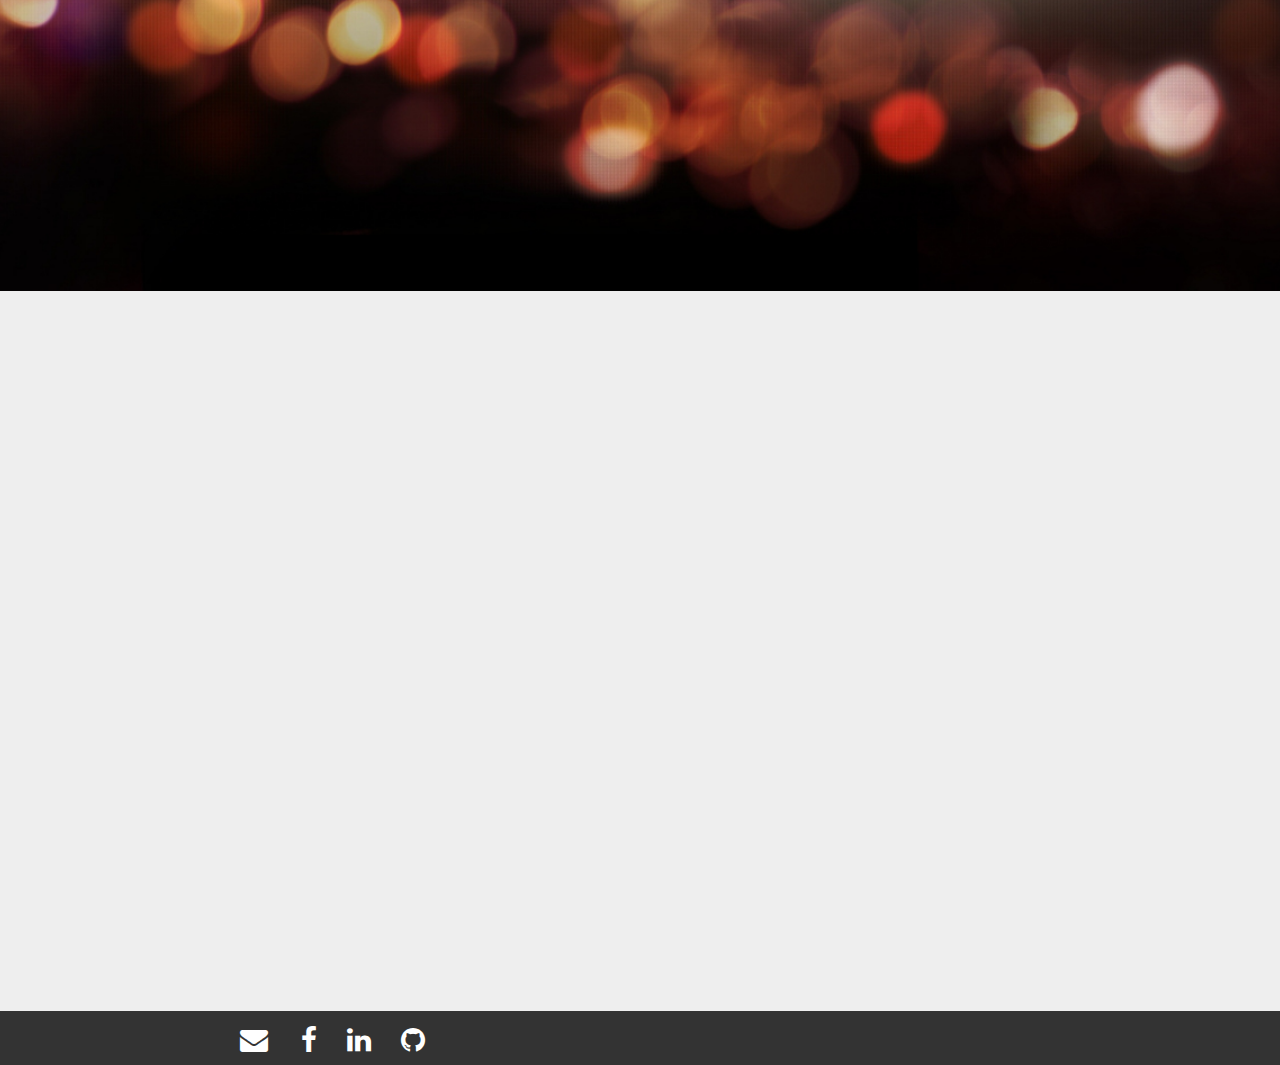
==== commit 7dcf5af3: "Cleaned up" ====
--- a/index.html
+++ b/index.html
@@ -16,7 +16,7 @@
     <!-- Custom CSS -->
     <link href="css/scrolling-nav.css" rel="stylesheet"/>
     <link href="css/responsive.css" rel="stylesheet"/>
-    <link href="flexSlider/flexslider.css" rel="stylesheet"/>
+    <link href="libraries/flexSlider/flexslider.css" rel="stylesheet"/>
 
     
     <link href="css/animate.css" rel="stylesheet" /> 
@@ -35,6 +35,9 @@
     <link rel="stylesheet" href="css/font-mfizz-2.3.0/font-mfizz.css"/>
 
 </head>
+
+<!-- FAVICON STUFF -->
+
 <link rel="apple-touch-icon" sizes="57x57" href="fav-icon/apple-icon-57x57.png">
 <link rel="apple-touch-icon" sizes="60x60" href="fav-icon/apple-icon-60x60.png">
 <link rel="apple-touch-icon" sizes="72x72" href="fav-icon/apple-icon-72x72.png">
@@ -52,7 +55,6 @@
 <meta name="msapplication-TileColor" content="#ffffff">
 <meta name="msapplication-TileImage" content="fav-icon/ms-icon-144x144.png">
 <meta name="theme-color" content="#ffffff">
-
 
 <!-- The #page-top ID is part of the scrolling feature - the data-spy and data-target are part of the built-in Bootstrap scrollspy function -->
 
@@ -127,7 +129,7 @@
 	                                <h1>About Me</h1>
 	                                <hr style="width: 5%; margin-top:0; border-top: 3px solid #eee;"></hr>
 	                                <br><br>
-	                                <img src="img/selfy.jpg" height="200px," width="500px">
+	                                <img src="img/selfy.jpg" height="200px," width="200px">
 
 	                                <br><br>
 	                                <p id="bio"> I'm a 3rd year student at the University of Victoria, pursuing a degree in Computer Science with a concentration in Software Enginering. I am continuously learning new ways of software development and spend my free time working on projects to get a feel for what I've learned. In the below sections you can read about the projects I have worked on, along with my experience in the field. I am constantly looking for employment opportunities, and ways I can contribute my craft to the world. If you wish to learn more about me and what I do, please message me using the form below or at: contact@amanbhayani.me. 
@@ -211,7 +213,7 @@
                                 <p class="Innovation">
                                 Whether it be developing a game, a website, 
                                 a mobile app, or a system we always encounter challenges in the process. Bugs, errors, adding new features and coming up with ideas,
-                                are all examples of this. For me, the process of trying to figure it out is what is what I enjoy the most. 
+                                are all examples of this. For me, the process of trying to figure it out is what I enjoy the most. 
                                 </p>
                     </div>
                 </div>
@@ -251,7 +253,7 @@
 
 
 
-	                        <img src="img/projects/CarbonCalc.jpg" alt="..." class="img-thumbnail imgblur" />
+	                        <img src="img/projects/CarbonCalc/CarbonCalc.jpg" alt="..." class="img-thumbnail imgblur" />
 	                        <div class="img-text">
 	                             <div class="project-text">Carbon Footprint Calculator</div>
 	                             <div class="project-icon"><i class="fa fa-envira"></i></div>
@@ -299,7 +301,7 @@
         <a href="#project2" data-toggle="modal" id="initialize_modal2">
 			<div class="col-lg-3 col-md-6 col-sm-6 col-xs-12 img-parent">
 				<div class="img-container">
-					<img src="img/projects/lcdMatrix.jpg" alt="..." class="img-thumbnail imgblur" />
+					<img src="img/projects/LCDMatrix/title.jpg" alt="..." class="img-thumbnail imgblur" />
 					<div class="img-text">
 						<div class="project-text">LCD Matrix Display</div>
 						<div class="project-icon"><i class="fa fa-envira"></i></div>
@@ -345,7 +347,7 @@
             <a href ="#project3" data-toggle="modal" id="initialize_modal3">
 	            <div class="col-lg-3 col-md-6 col-sm-6 col-xs-12 img-parent">
                     <div class="img-container">
-                        <img src="img/projects/spectator2.jpg" alt="..." class="img-thumbnail imgblur" />
+                        <img src="img/projects/SpecClient/spectator2.jpg" alt="..." class="img-thumbnail imgblur" />
                         <div class="img-text">
                              <div class="project-text">Spectator Aerial Client</div>
                              <div class="project-icon"><i class="fa fa-envira"></i></div>
@@ -683,9 +685,9 @@
             <div class= "col-lg-6 text-center">
                 <div class="media-icons" style="padding-top: 15px;">
                     <a href="mailto:contact@amanbhayani.me?Subject=I wanna hire you!"><i class="fa fa-envelope fa-2x" id="mail" aria-hidden="true" style="color:white"></i></a> <p style="color:white;margin-left: 30px;display: inline-block;"/>
-                    <a href="https://www.facebook.com/aman.bhayani.5"><i class="fa fa-facebook fa-2x" id="facebook" aria-hidden="true" style="color:white"></i></a><p style="color:white;margin-left: 30px;display: inline-block;"/>
-                    <a href="https://ca.linkedin.com/in/amanbhayani"><i class="fa fa-linkedin fa-2x" id="linkedin" aria-hidden="true" style="color:white"></i></a><p style="color:white;margin-left: 30px;display: inline-block;"/>
-                    <a href="https://github.com/amanster82"><i class="fa fa-github fa-2x" id ="github" aria-hidden="true" style="color:white"></i></a><p style="color:white;margin-left: 30px;display: inline-block;"/>
+                    <a href="https://www.facebook.com/aman.bhayani.5" target="_blank"><i class="fa fa-facebook fa-2x" id="facebook" aria-hidden="true" style="color:white"></i></a><p style="color:white;margin-left: 30px;display: inline-block;"/>
+                    <a href="https://ca.linkedin.com/in/amanbhayani" target="_blank"><i class="fa fa-linkedin fa-2x" id="linkedin" aria-hidden="true" style="color:white"></i></a><p style="color:white;margin-left: 30px;display: inline-block;"/>
+                    <a href="https://github.com/amanster82" target="_blank"><i class="fa fa-github fa-2x" id ="github" aria-hidden="true" style="color:white"></i></a><p style="color:white;margin-left: 30px;display: inline-block;"/>
                 
                 </div>
             </div>
@@ -788,18 +790,19 @@
                         <img id="cgi" src="img/cgi.png" style="opacity: 0; animation-delay: 1;" />
                         <h4 id="title-cgi" style="opacity: 0; animation-delay: 1.5;"> CGI <br><small>System Analyst - May 2016 to December 2016</small> </h4>
                         
-                        <ul id="ul-cgi" style="opacity: 0; animation-delay: 1.5;"> 
-                        <li>Supported and applied software tests, patches and development changes to Panorama - a health web application that tracks and controls infectious disease across populations</li>
+                        <ul id="ul-cgi" style="opacity: 0; animation-delay: 1.5;">
+
+                        <li>Supported and applied software tests, patches and development changes to Panorama - a health web application that tracks and controls infectious disease across populations.</li>
                         
-                        <li>Worked closely with IBM Canada in partnership to support perfomance, scalibilty and stability. Supporting both production and non-production environments on a variety of platforms including Unix, Linux and Windows.</li>
-
-                        <li>Maintained and developed comprehensive Standard Unix Shell scripts written both in Bash and Perl. Made an impact by writing scripts that would send an email to staff when certain errors occured on the application server.</li>
-
-                        <li>Reasearched and deployed performance monitoring tools to track the performance of the application, and alerted staff when components of the system would be stressed.</li>
-
-                        <li>Ran SQL statments that would update schemas for the applications database, as part of a routine database refresh.</li>
-
-                        <li>Part-took in weekly team meetings and discussed the status/progress of the app from various partners such as: IBM, HP, Canada's Ministry of Health, and BCYDC.</li>
+                        <li>Worked closely with IBM Canada in partnership to apply performance, scalibilty and stability changes. Supporting both production and non-production environments on a variety of platforms including Unix, Linux and Windows.</li>
+
+                        <li>Maintained and developed comprehensive Standard Unix Shell scripts written both in Bash and Perl. Made an impact by writing scripts that would send an email to staff when certain errors occurred on the application server.</li>
+
+                        <li>Researched and deployed performance monitoring tools to track the performance of the application, alerting staff when components of the system are stressed.</li>
+
+                        <li>Ran SQL statements that would update schemas for the applications database, as part of a routine database refresh.</li>
+
+                        <li>Part-took in weekly team meetings and discussed the status/progress of the app with various members, including code released from IBM, and client driven changes received from: PHSA and BCCDC.</li>
 
                         </ul>
 
@@ -814,6 +817,17 @@
                         <ul id="ul-ombuds" style="opacity: 0; "> 
                         <li>Received client requests, collected relevant details, determined the severity and impact, consulted with various stakeholders, identified solutions, or escalated according to protocols. </li>
                         
+                        <li> Ensured clients were able to utilize technology resources effectively and that technical issues, incidents and requests were handled within service standards.</li>
+
+                        <li> Identified, defined and analyzed recurring issues, potential problems and opportunities for business improvements, communications and training.</li>
+
+                        <li>Participated in problem review meetings to determine appropriate actions and provides updates.</li>
+
+                        <li>Created, tracked and resolved known issues (bugs) identified in reports.</li>
+
+                        <li>Prepared documentation including IT procedures and network and server configuration.</li>
+
+
                         <li>Performed diagnostic tests, reviewed previous actions, guided clients to test/resolve issues, documented and followed up to ensure incidents were resolved. </li>
 
                         <li>Undertook various projects such as researching hardware and software solutions to business problems.</li>
@@ -842,7 +856,7 @@
     <script src="js/googleMaps.js"></script>
 
     <!--FlexSlider Javascript-->
-    <script type="text/javascript" src="flexSlider/jquery.flexslider-min.js"></script>
+    <script type="text/javascript" src="libraries/flexSlider/jquery.flexslider-min.js"></script>
 
     <!--Parallax Javascript
    <script type="text/javascript" src="js/parallax.js"></script>-->
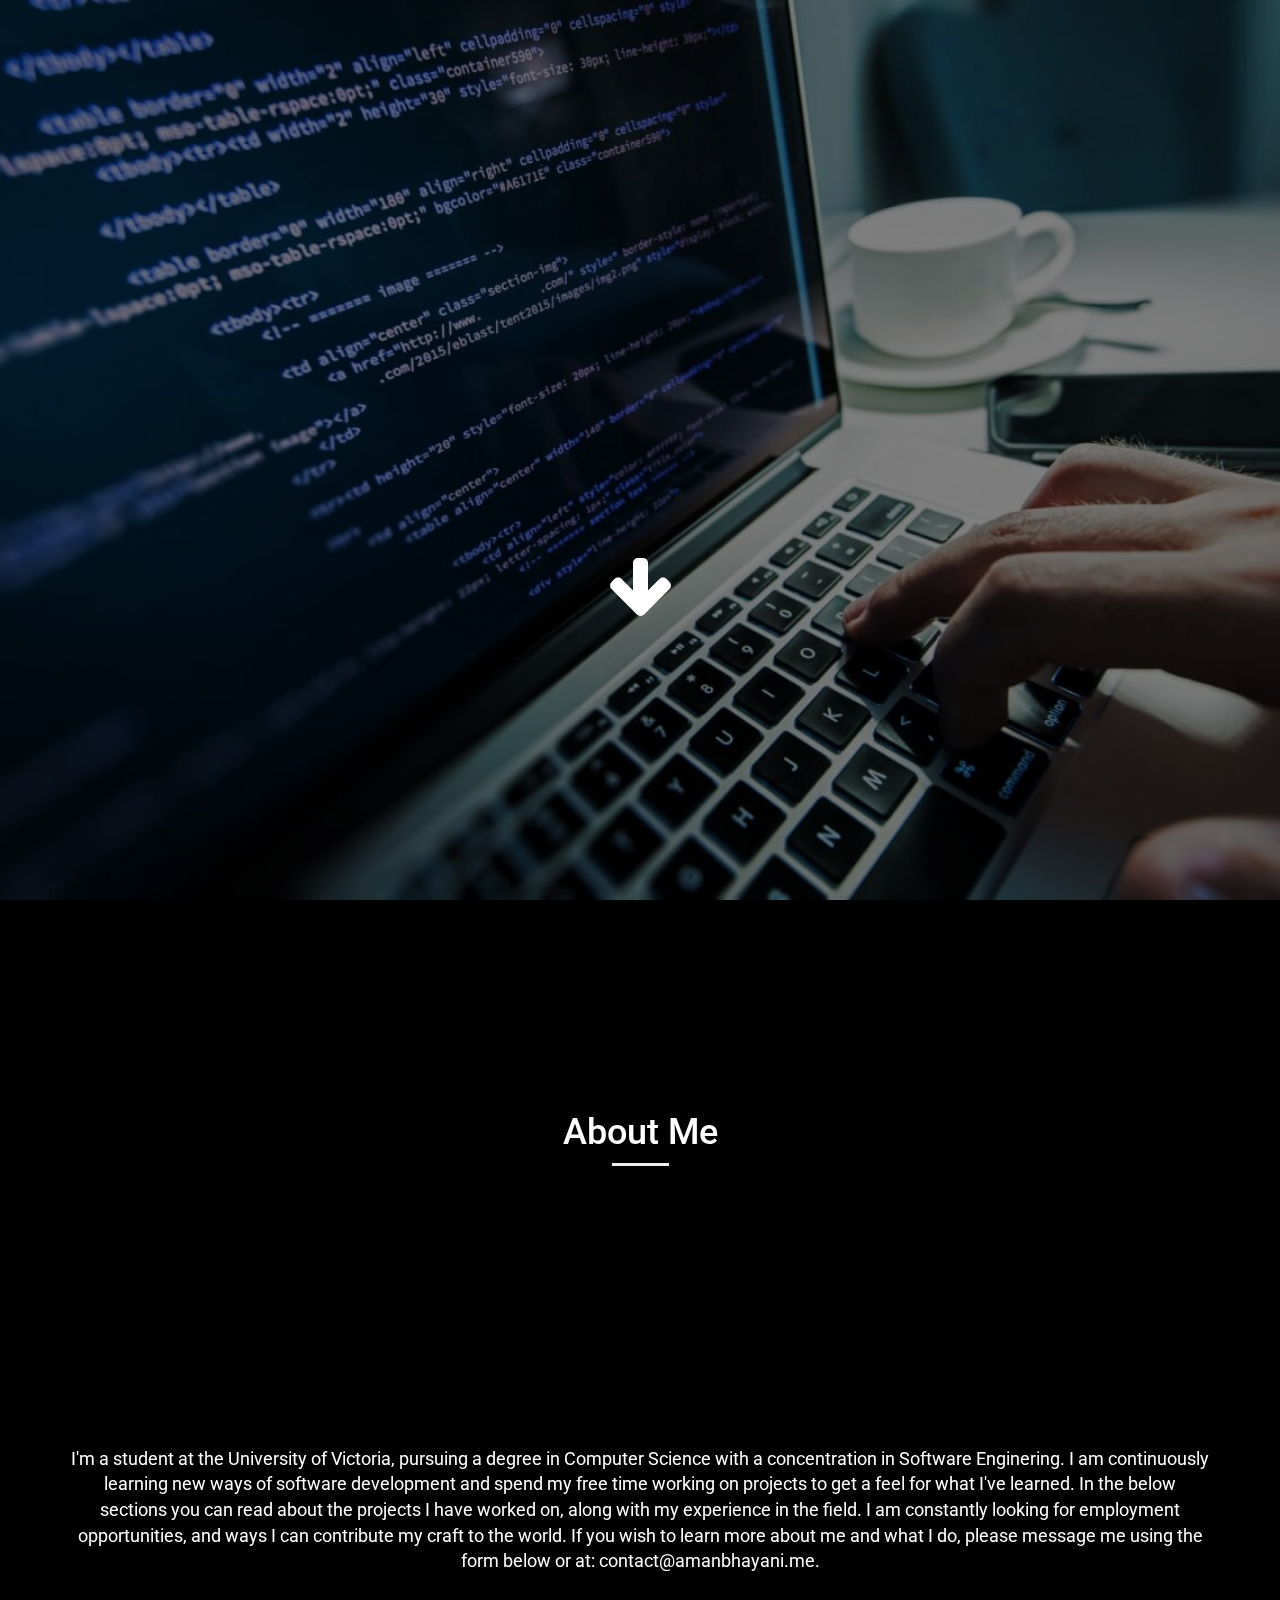
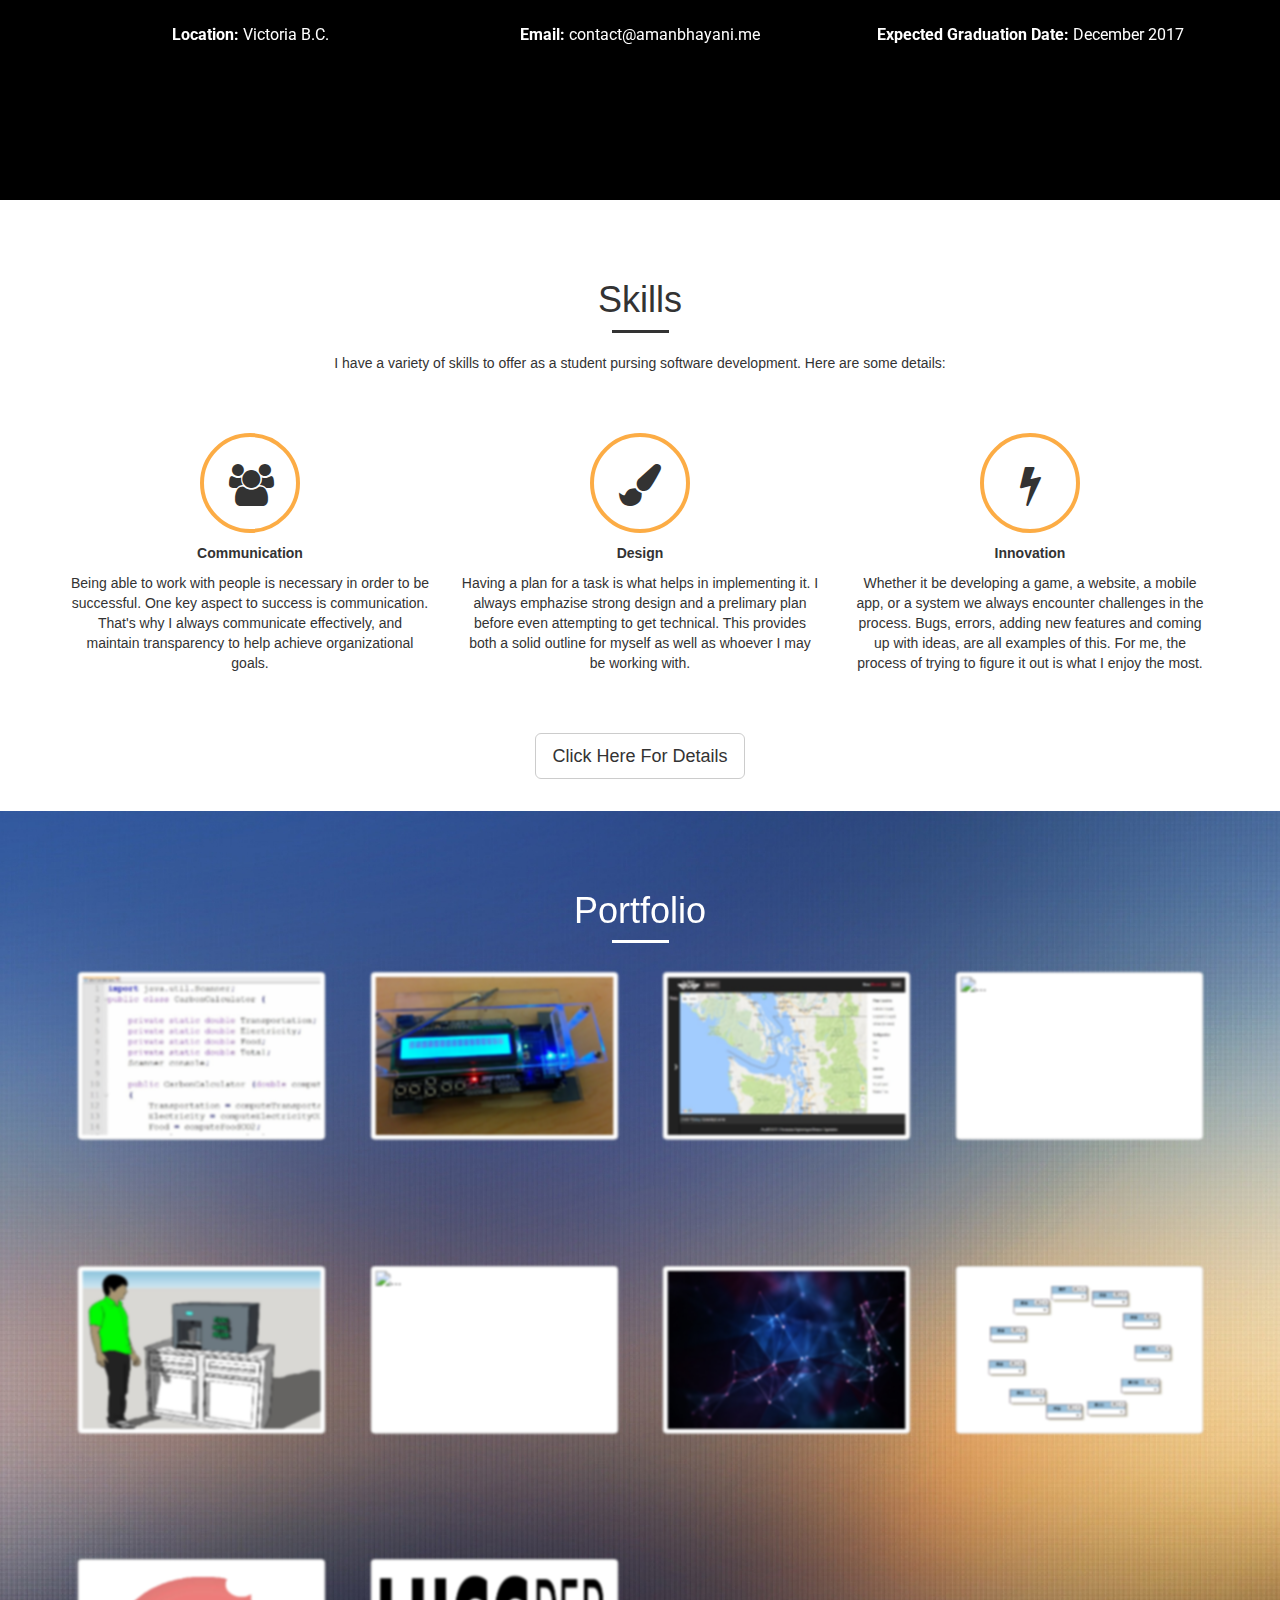
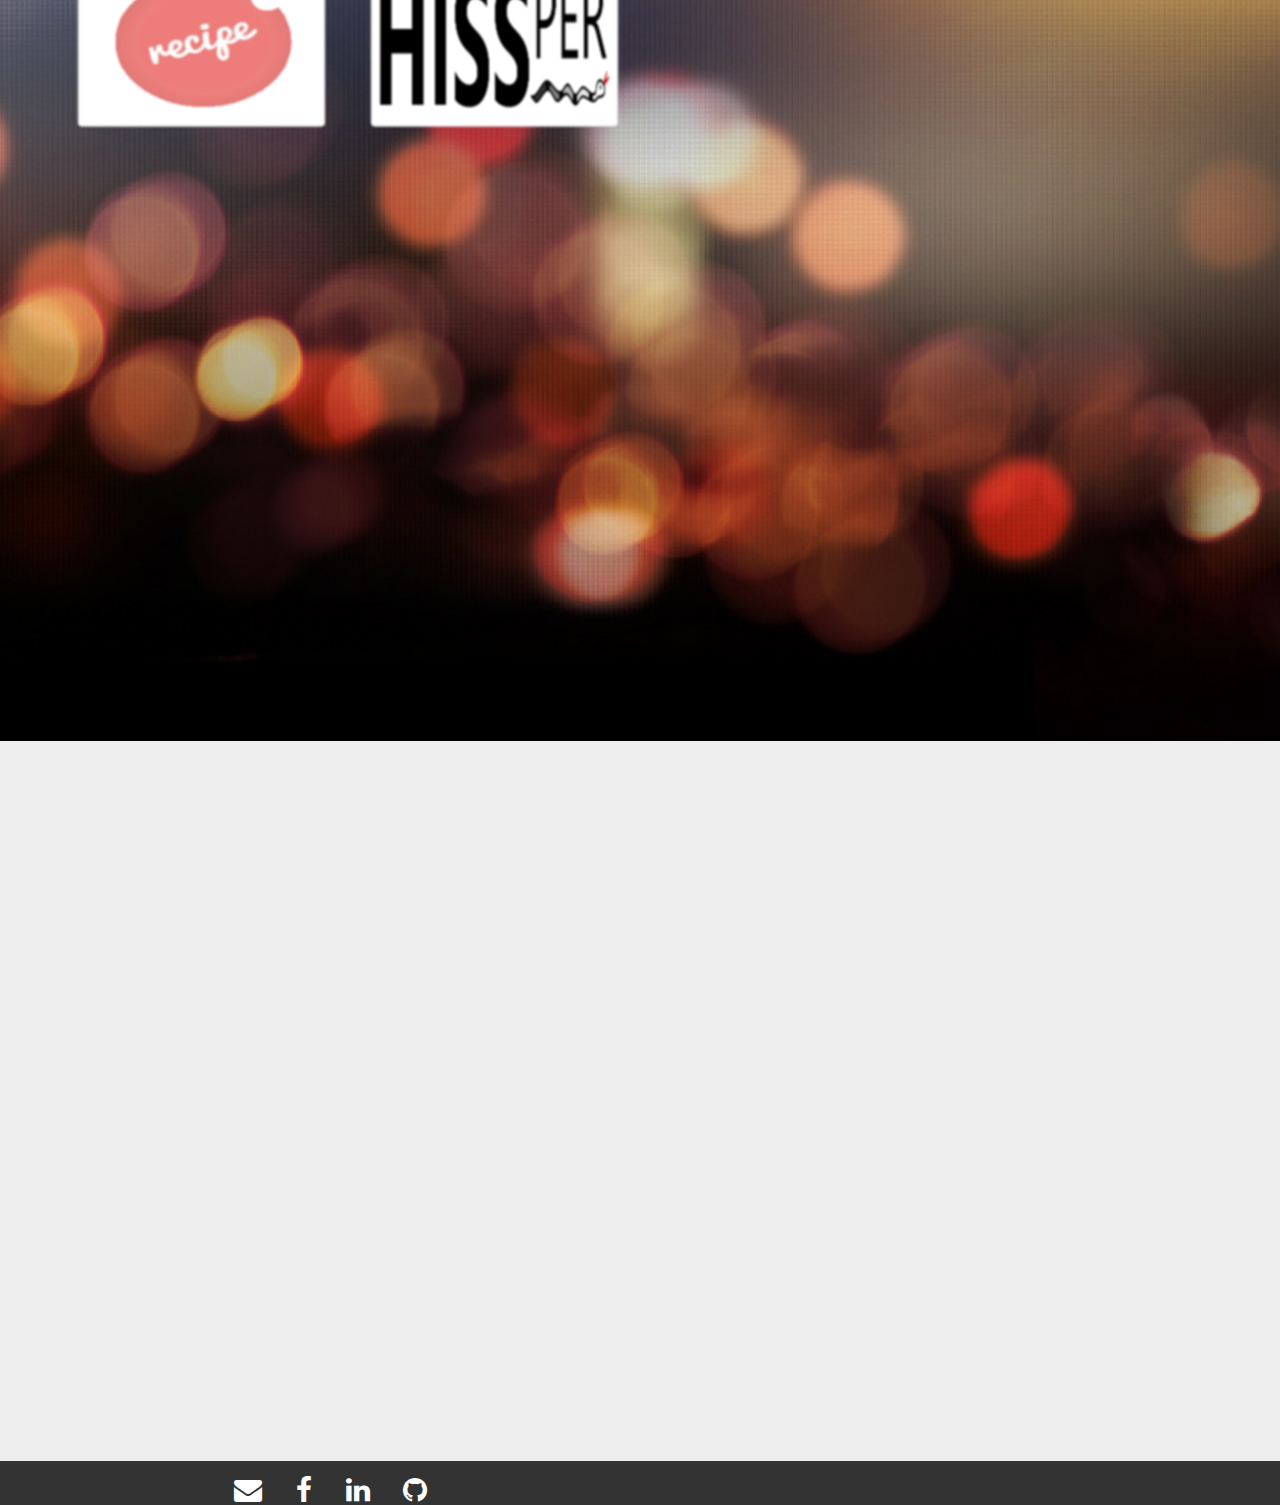
==== commit 7d61268b: "updating" ====
--- a/index.html
+++ b/index.html
@@ -1,80 +1,52 @@
 <!DOCTYPE html>
-<html lang="en"><head>
-
-    <meta charset="utf-8"/>
-    <meta http-equiv="X-UA-Compatible" content="IE=edge"/>
-    <meta name="viewport" content="width=device-width, initial-scale=1"/>
-    <meta name="description" content=""/>
-    <meta name="author" content=""/>
-
-    <title>Aman Bhayani</title>
-
-    <!-- Bootstrap Core CSS -->
-    <link href="css/bootstrap.min.css" rel="stylesheet">
-
-
-    <!-- Custom CSS -->
-    <link href="css/scrolling-nav.css" rel="stylesheet"/>
-    <link href="css/responsive.css" rel="stylesheet"/>
-    <link href="libraries/flexSlider/flexslider.css" rel="stylesheet"/>
-
-    
-    <link href="css/animate.css" rel="stylesheet" /> 
-    <!-- HTML5 Shim and Respond.js IE8 support of HTML5 elements and media queries -->
+<html lang="en">
+<head>
+    <meta charset="utf-8">
+    <meta content="IE=edge" http-equiv="X-UA-Compatible">
+    <meta content="width=device-width, initial-scale=1" name="viewport">
+    <meta content="" name="description">
+    <meta content="" name="author">
+    <title>Aman Bhayani</title><!-- Bootstrap Core CSS -->
+    <link href="css/bootstrap.min.css" rel="stylesheet"><!-- Custom CSS -->
+    <link href="css/scrolling-nav.css" rel="stylesheet">
+    <link href="css/responsive.css" rel="stylesheet">
+    <link href="css/animate.css" rel="stylesheet"><!-- HTML5 Shim and Respond.js IE8 support of HTML5 elements and media queries -->
     <!-- WARNING: Respond.js doesn't work if you view the page via file:// -->
     <!--[if lt IE 9]>
         <script src="https://oss.maxcdn.com/libs/html5shiv/3.7.0/html5shiv.js"></script>
         <script src="https://oss.maxcdn.com/libs/respond.js/1.4.2/respond.min.js"></script>
     <![endif]-->
-
     <!-- Google Fonts -->
-    <link href="https://fonts.googleapis.com/css?family=Roboto" rel="stylesheet" type="text/css"/>
-
-    <!-- Font Awesome -->
-    <link rel="stylesheet" href="https://maxcdn.bootstrapcdn.com/font-awesome/4.6.3/css/font-awesome.min.css"/>
-    <link rel="stylesheet" href="css/font-mfizz-2.3.0/font-mfizz.css"/>
-
-</head>
-
-<!-- FAVICON STUFF -->
-
-<link rel="apple-touch-icon" sizes="57x57" href="fav-icon/apple-icon-57x57.png">
-<link rel="apple-touch-icon" sizes="60x60" href="fav-icon/apple-icon-60x60.png">
-<link rel="apple-touch-icon" sizes="72x72" href="fav-icon/apple-icon-72x72.png">
-<link rel="apple-touch-icon" sizes="76x76" href="fav-icon/apple-icon-76x76.png">
-<link rel="apple-touch-icon" sizes="114x114" href="fav-icon/apple-icon-114x114.png">
-<link rel="apple-touch-icon" sizes="120x120" href="fav-icon/apple-icon-120x120.png">
-<link rel="apple-touch-icon" sizes="144x144" href="fav-icon/apple-icon-144x144.png">
-<link rel="apple-touch-icon" sizes="152x152" href="fav-icon/apple-icon-152x152.png">
-<link rel="apple-touch-icon" sizes="180x180" href="fav-icon/apple-icon-180x180.png">
-<link rel="icon" type="image/png" sizes="192x192"  href="fav-icon/android-icon-192x192.png">
-<link rel="icon" type="image/png" sizes="32x32" href="fav-icon/favicon-32x32.png">
-<link rel="icon" type="image/png" sizes="96x96" href="fav-icon/favicon-96x96.png">
-<link rel="icon" type="image/png" sizes="16x16" href="fav-icon/favicon-16x16.png">
-<link rel="manifest" href="fav-icon/manifest.json">
-<meta name="msapplication-TileColor" content="#ffffff">
-<meta name="msapplication-TileImage" content="fav-icon/ms-icon-144x144.png">
-<meta name="theme-color" content="#ffffff">
-
+    <link href="https://fonts.googleapis.com/css?family=Roboto" rel="stylesheet" type="text/css"><!-- Font Awesome -->
+    <link href="https://maxcdn.bootstrapcdn.com/font-awesome/4.6.3/css/font-awesome.min.css" rel="stylesheet">
+    <link href="css/font-mfizz-2.3.0/font-mfizz.css" rel="stylesheet">
+    <link href="fav-icon/apple-icon-57x57.png" rel="apple-touch-icon" sizes="57x57">
+    <link href="fav-icon/apple-icon-60x60.png" rel="apple-touch-icon" sizes="60x60">
+    <link href="fav-icon/apple-icon-72x72.png" rel="apple-touch-icon" sizes="72x72">
+    <link href="fav-icon/apple-icon-76x76.png" rel="apple-touch-icon" sizes="76x76">
+    <link href="fav-icon/apple-icon-114x114.png" rel="apple-touch-icon" sizes="114x114">
+    <link href="fav-icon/apple-icon-120x120.png" rel="apple-touch-icon" sizes="120x120">
+    <link href="fav-icon/apple-icon-144x144.png" rel="apple-touch-icon" sizes="144x144">
+    <link href="fav-icon/apple-icon-152x152.png" rel="apple-touch-icon" sizes="152x152">
+    <link href="fav-icon/apple-icon-180x180.png" rel="apple-touch-icon" sizes="180x180">
+    <link href="fav-icon/android-icon-192x192.png" rel="icon" sizes="192x192" type="image/png">
+    <link href="fav-icon/favicon-32x32.png" rel="icon" sizes="32x32" type="image/png">
+    <link href="fav-icon/favicon-96x96.png" rel="icon" sizes="96x96" type="image/png">
+    <link href="fav-icon/favicon-16x16.png" rel="icon" sizes="16x16" type="image/png">
+    <link href="fav-icon/manifest.json" rel="manifest">
+    <meta content="#ffffff" name="msapplication-TileColor">
+    <meta content="fav-icon/ms-icon-144x144.png" name="msapplication-TileImage">
+    <meta content="#ffffff" name="theme-color">
+</head><!-- FAVICON STUFF -->
 <!-- The #page-top ID is part of the scrolling feature - the data-spy and data-target are part of the built-in Bootstrap scrollspy function -->
-
-<body id="page-top" data-spy="scroll" data-target=".navbar-fixed-top">
-<!--    <div class="se-pre-con"></div> -->
-
+<body data-spy="scroll" data-target=".navbar-fixed-top" id="page-top">
+    <!--    <div class="se-pre-con"></div> -->
     <!-- Navigation -->
     <nav class="navbar navbar-default navbar-fixed-top" role="navigation" style="display: block;">
         <div class="container">
             <div class="navbar-header page-scroll">
-                <button type="button" class="navbar-toggle" data-toggle="collapse" data-target=".navbar-ex1-collapse">
-                    <span class="sr-only">Toggle navigation</span>
-                    <span class="icon-bar"></span>
-                    <span class="icon-bar"></span>
-                    <span class="icon-bar"></span>
-                </button>
-                <a class="navbar-brand page-scroll" href="#page-top">Aman Bhayani</a>
-            </div>
-
-            <!-- Collect the nav links, forms, and other content for toggling -->
+                <button class="navbar-toggle" data-target=".navbar-ex1-collapse" data-toggle="collapse" type="button"><span class="sr-only">Toggle navigation</span> <span class="icon-bar"></span> <span class="icon-bar"></span> <span class="icon-bar"></span></button> <a class="navbar-brand page-scroll" href="#page-top">Aman Bhayani</a>
+            </div><!-- Collect the nav links, forms, and other content for toggling -->
             <div class="collapse navbar-collapse navbar-ex1-collapse">
                 <ul class="nav navbar-nav">
                     <!-- Hidden li included to remove active class from about link when scrolled up past about section -->
@@ -94,498 +66,627 @@
                         <a class="page-scroll" href="#contact2">Contact</a>
                     </li>
                 </ul>
-            </div>
-            <!-- /.navbar-collapse -->
-        </div>
-        <!-- /.container -->
-    </nav>
-
-    <!-- Intro Section -->
-    <section id="intro" class="intro-section Perfect-Center">
+            </div><!-- /.navbar-collapse -->
+        </div><!-- /.container -->
+    </nav><!-- Intro Section -->
+    <section class="intro-section Perfect-Center" id="intro">
         <div class="container">
             <div class="Perfect-Center">
                 <div class="Perfect-Center-start"></div>
-                    <div id="info">
-                        <h2 class="myName">My name's</h2>
-                        <h1 class="AmanBhayani" style="font-size: 100px"> Aman Bhayani </h1>
-                        <h2 class="coolThings">I make cool things.</h2>
-                            <div class='arrow'>
-                                <a class="page-scroll fa fa-arrow-down fa-5x arrow" id="arrow" href="#about"> </a>
-                            </div>
-                    </div>
+                <div id="info">
+                    <h2 class="myName">My name's</h2>
+                    <h1 class="AmanBhayani" style="font-size: 100px">Aman Bhayani</h1>
+                    <h2 class="coolThings">I make cool things.</h2>
+                    <div class='arrow'>
+                        <a class="page-scroll fa fa-arrow-down fa-5x arrow" href="#about" id="arrow"></a>
+                    </div>
+                </div>
                 <div class="Perfect-Center-end"></div>
             </div>
         </div>
-    </section>
-
-    <!-- About Section -->
-    <section id="about" class="about-section Perfect-Center">
-            <div class="container">
-            	<div class="Perfect-Center">
-            	<div class="Perfect-Center-start"></div>
-            	<div id="about-info">
-	                <div class="row">
-	                    <div class="col-md-12">
-	                                <h1>About Me</h1>
-	                                <hr style="width: 5%; margin-top:0; border-top: 3px solid #eee;"></hr>
-	                                <br><br>
-	                                <img src="img/selfy.jpg" height="200px," width="200px">
-
-	                                <br><br>
-	                                <p id="bio"> I'm a 3rd year student at the University of Victoria, pursuing a degree in Computer Science with a concentration in Software Enginering. I am continuously learning new ways of software development and spend my free time working on projects to get a feel for what I've learned. In the below sections you can read about the projects I have worked on, along with my experience in the field. I am constantly looking for employment opportunities, and ways I can contribute my craft to the world. If you wish to learn more about me and what I do, please message me using the form below or at: contact@amanbhayani.me. 
-	                                </p>		                
-	                    </div>
-
-						<div class="col-md-12">
-							<br>
-							<br>
-						</div>
-
-					<div class="facts">
-		                <div class="col-md-4">
-		                	<p style="text-align: center; color: white;"> <strong> Location:</strong> Victoria B.C.</p>
-		                </div>
-		                
-		                <div class="col-md-4">
-							<p style="text-align: center; color: white;"> <strong> Email:</strong> contact@amanbhayani.me</p>	                	
-		                </div>
-
-		                <div class="col-md-4">
-							<p style="text-align: center; color: white;"> <strong> Expected Graduation Date:</strong> December 2017</p>	                
-						</div>
-					</div>
-
-                	</div>
-                </div>
-              <div class="Perfect-Center-end"></div>
+    </section><!-- About Section -->
+    <section class="about-section Perfect-Center" id="about">
+        <div class="container">
+            <div class="Perfect-Center">
+                <div class="Perfect-Center-start"></div>
+                <div id="about-info">
+                    <div class="row">
+                        <div class="col-md-12">
+                            <h1>About Me</h1>
+                            <hr style="width: 5%; margin-top:0; border-top: 3px solid #eee;">
+                            <br>
+                            <br>
+                            <img height="200px," src="img/selfy.jpg" width="200px"><br>
+                            <br>
+                            <p id="bio">I'm a student at the University of Victoria, pursuing a degree in Computer Science with a concentration in Software Enginering. I am continuously learning new ways of software development and spend my free time working on projects to get a feel for what I've learned. In the below sections you can read about the projects I have worked on, along with my experience in the field. I am constantly looking for employment opportunities, and ways I can contribute my craft to the world. If you wish to learn more about me and what I do, please message me using the form below or at: contact@amanbhayani.me.</p>
+                        </div>
+                        <div class="col-md-12">
+                            <br>
+                            <br>
+                        </div>
+                        <div class="facts">
+                            <div class="col-md-4">
+                                <p style="text-align: center; color: white;"><strong>Location:</strong> Victoria B.C.</p>
+                            </div>
+                            <div class="col-md-4">
+                                <p style="text-align: center; color: white;"><strong>Email:</strong> contact@amanbhayani.me</p>
+                            </div>
+                            <div class="col-md-4">
+                                <p style="text-align: center; color: white;"><strong>Expected Graduation Date:</strong> December 2017</p>
+                            </div>
+                        </div>
+                    </div>
+                </div>
+                <div class="Perfect-Center-end"></div>
             </div>
         </div>
-    </section>
-
-    <!-- Services Section -->
-    <section id="services" class="services-section">
+    </section><!-- Services Section -->
+    <section class="services-section" id="services">
         <div class="container">
             <div class="row" id="services-info">
                 <div class="col-lg-12">
                     <h1>Skills</h1>
-                    <hr style="width: 5%; margin-top:0; border-top: 3px solid #333;"></hr>
-					<p style="padding-bottom: 50px;">
-                    I have a variety of skills
-                    to offer as a student pursing software development. 
-                    Here are some details:
-                    </p>
-                </div>
-
+                    <hr style="width: 5%; margin-top:0; border-top: 3px solid #333;">
+                    <p style="padding-bottom: 50px;">I have a variety of skills to offer as a student pursing software development. Here are some details:</p>
+                </div>
                 <div class="col-lg-4">
                     <div class="center">
-                        <i class="fa fa-users fa-3x communication" aria-hidden="true" style="color: #333333; background-color: #ffffff;"></i>
-                            <p class="promo-caption"><b>Communication</b></p>
-                                <p class="Communication">
-                                    Being able to work with people is necessary in order to be successful.
-                                    One key aspect to success is communication.
-                                    That's why I always communicate effectively, and maintain transparency to help achieve organizational goals.
-                                </p>
-                    </div>
-                </div>
-
-
+                        <a data-toggle="modal" href="#portfolioModal1"><i aria-hidden="true" class="fa fa-users fa-3x communication" style="color: #333333; background-color: #ffffff;"></i></a>
+                        <p class="promo-caption"><b>Communication</b></p>
+                        <p class="Communication">Being able to work with people is necessary in order to be successful. One key aspect to success is communication. That's why I always communicate effectively, and maintain transparency to help achieve organizational goals.</p>
+                    </div>
+                </div>
                 <div class="col-lg-4">
                     <div class="center">
-                        <i class="fa fa-paint-brush fa-3x design" aria-hidden="true" style="color: #333333; background-color: #ffffff;"></i>
-                            <p class="promo-caption"><b>Design</b></p>
-                                <p class="Design">
-                                    Having a plan for a task is what
-                                    helps in implementing it. 
-                                    
-                                    I always emphazise strong design and a prelimary
-                                    plan before even attempting to get technical.
-                                    This provides both a solid outline for
-                                    myself as well as whoever I may be working with.
-                                </p>
-                    </div>
-                </div>
-
-
+                        <a data-toggle="modal" href="#portfolioModal1"><i aria-hidden="true" class="fa fa-paint-brush fa-3x design" style="color: #333333; background-color: #ffffff;"></i></a>
+                        <p class="promo-caption"><b>Design</b></p>
+                        <p class="Design">Having a plan for a task is what helps in implementing it. I always emphazise strong design and a prelimary plan before even attempting to get technical. This provides both a solid outline for myself as well as whoever I may be working with.</p>
+                    </div>
+                </div>
                 <div class="col-lg-4">
                     <div class="center">
-                        <i class="fa fa-bolt fa-3x innovation" aria-hidden="true" style="color: #333333; background-color: #ffffff;"></i>
-                            <p class="promo-caption"><b>Innovation</b></p>
-                                <p class="Innovation">
-                                Whether it be developing a game, a website, 
-                                a mobile app, or a system we always encounter challenges in the process. Bugs, errors, adding new features and coming up with ideas,
-                                are all examples of this. For me, the process of trying to figure it out is what I enjoy the most. 
-                                </p>
-                    </div>
-                </div>
-
-   				
-   				 <div class="col-lg-12">
+                        <a data-toggle="modal" href="#portfolioModal1"><i aria-hidden="true" class="fa fa-bolt fa-3x innovation" style="background-color: #ffffff;"></i></a>
+                        <p class="promo-caption"><b>Innovation</b></p>
+                        <p class="Innovation">Whether it be developing a game, a website, a mobile app, or a system we always encounter challenges in the process. Bugs, errors, adding new features and coming up with ideas, are all examples of this. For me, the process of trying to figure it out is what I enjoy the most.</p>
+                    </div>
+                </div>
+                <div class="col-lg-12">
                     <div class="center">
-                        	<div id="button">
-    	                    	<p>
-    							<a href="#portfolioModal1" data-toggle="modal"><button id="button_click" type="button" class="btn btn-default btn-lg">My Experience</button></a>
-    							</p>
-                            </div>
-                        
+                        <div id="button">
+                            <p><a data-toggle="modal" href="#portfolioModal1"><button class="btn btn-default btn-lg" id="button_click" type="button">Click Here For Details</button></a></p>
+                        </div>
                     </div>
                 </div>
             </div>
         </div>
-    </section>
-
-    <!-- Project Section -->
-    <section id="project" class="project-section">
+    </section><!-- Project Section -->
+    <section class="project-section" id="project">
         <div class="container">
             <div class="row">
                 <div class="col-lg-12">
-                	<div id="header" style="text-align: center;">
-                    	<h1 style="color: white;">Portfolio</h1>
-                        <hr style="width: 5%; margin-top:0; border-top: 3px solid white;"></hr>
-            		</div>
-              	</div>
+                    <div id="header" style="text-align: center;">
+                        <h1 style="color: white;">Portfolio</h1>
+                        <hr style="width: 5%; margin-top:0; border-top: 3px solid white;">
+                    </div>
+                </div>
+            </div><!-- Project #1 -->
+            <div class="row">
+                <a data-toggle="modal" href="#myModal" id="initialize_modal">
+                <div class="col-lg-3 col-md-6 col-sm-6 col-xs-12 img-parent">
+                    <div class="img-container modal-header">
+                        <img alt="..." class="img-thumbnail imgblur" src="img/projects/CarbonCalc/CarbonCalc.jpg">
+                        <div class="img-text">
+                            <div class="project-text">
+                                Carbon Footprint Calculator
+                            </div>
+                            <div class="project-icon">
+                                <i class="fa fa-envira"></i>
+                            </div>
+                        </div>
+                    </div>
+                </div></a>
+                <div aria-labelledby="myModalLabel" class="modal fade" id="myModal" role="dialog" tabindex="-1">
+                    <div class="modal-dialog" role="document">
+                        <div class="modal-content">
+                            <div class="modal-header">
+                                <button aria-label="Close" class="close" data-dismiss="modal" type="button"><span aria-hidden="true">&times;</span></button>
+                                <h4 class="modal-title" id="myModalLabel">Carbon Foot Print Calculator</h4>
+                            </div>
+                            <div class="modal-body">
+                                <div class="carousel slide" data-interval="false" id="myGallery">
+                                    <ol class="carousel-indicators">
+                                        <li class="active" data-slide-to="0" data-target="#myGallery"></li>
+                                        <li data-slide-to="1" data-target="#myGallery"></li>
+                                        <li data-slide-to="2" data-target="#myGallery"></li>
+                                    </ol>
+                                    <div class="carousel-inner" role="listbox" style="width:100%; height: 300px !important;">
+                                        <div class="item active">
+                                            <img alt="item0" src="img/projects/CarbonCalc/CC1.jpg">
+                                            <div class="carousel-caption"></div>
+                                        </div>
+                                        <div class="item">
+                                            <img alt="item1" src="img/projects/CarbonCalc/CC2.jpg">
+                                            <div class="carousel-caption"></div>
+                                        </div>
+                                        <div class="item">
+                                            <img alt="item2" src="img/projects/CarbonCalc/CC3.jpg">
+                                            <div class="carousel-caption"></div>
+                                        </div><!--end carousel-inner-->
+                                    </div><!--Begin Previous and Next buttons-->
+                                     <a class="left carousel-control" data-slide="prev" href="#myGallery" role="button"><span class="glyphicon glyphicon-chevron-left"></span></a> <a class="right carousel-control" data-slide="next" href="#myGallery" role="button"><span class="glyphicon glyphicon-chevron-right"></span></a> <!--end carousel-->
+                                </div>Using basic Carbon Calculations, formulated a program that would calculate one’s carbon footprint spread across 3 areas: Transportation, Electricity and Food. A simple java program utilizing Object-Oriented data structures and classes.
+                            </div>
+                            <div class="modal-footer">
+                                <a href="https://github.com/amanster82" target="_blank"><button class="btn btn-default" type="button"><i aria-hidden="true" class="fa fa-github fa-1x" style="color:green"></i> View Source Code</button></a> <button class="btn btn-default" data-dismiss="modal" type="button">Close</button>
+                            </div>
+                        </div>
+                    </div>
+                </div><!-- Project #2 -->
+                 <a data-toggle="modal" href="#project2" id="initialize_modal2">
+                <div class="col-lg-3 col-md-6 col-sm-6 col-xs-12 img-parent">
+                    <div class="img-container">
+                        <img alt="..." class="img-thumbnail imgblur" src="img/projects/LCDMatrix/title.jpg">
+                        <div class="img-text">
+                            <div class="project-text">
+                                LCD Matrix Display
+                            </div>
+                            <div class="project-icon">
+                                <i class="fa fa-envira"></i>
+                            </div>
+                        </div>
+                    </div>
+                </div></a>
+                <div aria-labelledby="myModalLabel" class="modal fade" id="project2" role="dialog" tabindex="-1">
+                    <div class="modal-dialog" role="document">
+                        <div class="modal-content">
+                            <div class="modal-header">
+                                <button aria-label="Close" class="close" data-dismiss="modal" type="button"><span aria-hidden="true">&times;</span></button>
+                                <h4 class="modal-title" id="myModalLabel">LCD Matrix Display</h4>
+                            </div>
+                            <div class="modal-body">
+                                <div class="carousel slide" data-interval="false" id="myGallery2">
+                                    <ol class="carousel-indicators">
+                                        <li class="active" data-slide-to="0" data-target="#myGallery2"></li>
+                                        <li data-slide-to="1" data-target="#myGallery2"></li>
+                                        <li data-slide-to="2" data-target="#myGallery2"></li>
+                                    </ol>
+                                    <div class="carousel-inner" role="listbox" style="width:100%; height: 300px !important;">
+                                        <div class="item active">
+                                            <img alt="item0" src="img/projects/LCDMatrix/lcdMatrix.jpg" style="width:100%; height: 300px !important;">
+                                            <div class="carousel-caption"></div>
+                                        </div>
+                                        <div class="item">
+                                            <img alt="item1" src="img/projects/LCDMatrix/imgfix.jpg">
+                                            <div class="carousel-caption"></div>
+                                        </div>
+                                        <div class="item">
+                                            <img alt="item2" src="img/projects/LCDMatrix/imgfix2.jpg">
+                                            <div class="carousel-caption"></div>
+                                        </div><!--end carousel-inner-->
+                                    </div><!--Begin Previous and Next buttons-->
+                                     <a class="left carousel-control" data-slide="prev" href="#myGallery2" role="button"><span class="glyphicon glyphicon-chevron-left"></span></a> <a class="right carousel-control" data-slide="next" href="#myGallery2" role="button"><span class="glyphicon glyphicon-chevron-right"></span></a> <!--end carousel-->
+                                </div>Programmed an AVR microprocessor using AVR studios to display scrolling text to an LCD display. Programmed in C.
+                            </div>
+                            <div class="modal-footer">
+                                <a href="https://github.com/amanster82" target="_blank"><button class="btn btn-default" type="button"><i aria-hidden="true" class="fa fa-github fa-1x" style="color:green"></i> View Source Code</button></a> <button class="btn btn-default" data-dismiss="modal" type="button">Close</button>
+                            </div>
+                        </div>
+                    </div>
+                </div><!-- Project #3 -->
+                 <a data-toggle="modal" href="#project3" id="initialize_modal3">
+                <div class="col-lg-3 col-md-6 col-sm-6 col-xs-12 img-parent">
+                    <div class="img-container">
+                        <img alt="..." class="img-thumbnail imgblur" src="img/projects/SpecClient/spectator2.jpg">
+                        <div class="img-text">
+                            <div class="project-text">
+                                Spectator Aerial Client
+                            </div>
+                            <div class="project-icon">
+                                <i class="fa fa-envira"></i>
+                            </div>
+                        </div>
+                    </div>
+                </div></a>
+                <div aria-labelledby="myModalLabel" class="modal fade" id="project3" role="dialog" tabindex="-1">
+                    <div class="modal-dialog" role="document">
+                        <div class="modal-content">
+                            <div class="modal-header">
+                                <button aria-label="Close" class="close" data-dismiss="modal" type="button"><span aria-hidden="true">&times;</span></button>
+                                <h4 class="modal-title" id="myModalLabel">Spectator Aerial Client</h4>
+                            </div>
+                            <div class="modal-body">
+                                <div class="carousel slide" data-interval="false" id="myGallery3">
+                                    <ol class="carousel-indicators">
+                                        <li class="active" data-slide-to="0" data-target="#myGallery3"></li>
+                                        <li data-slide-to="1" data-target="#myGallery3"></li>
+                                        <li data-slide-to="2" data-target="#myGallery3"></li>
+                                        <li data-slide-to="3" data-target="#myGallery3"></li>
+                                    </ol>
+                                    <div class="carousel-inner" role="listbox" style="width:100%; height: 300px !important;">
+                                        <div class="item active">
+                                            <img alt="item0" src="img/projects/SpecClient/SC1.jpg">
+                                            <div class="carousel-caption"></div>
+                                        </div>
+                                        <div class="item">
+                                            <img alt="item1" src="img/projects/SpecClient/SC2.jpg">
+                                            <div class="carousel-caption"></div>
+                                        </div>
+                                        <div class="item">
+                                            <img alt="item2" src="img/projects/SpecClient/SC3.jpg">
+                                            <div class="carousel-caption"></div>
+                                        </div>
+                                        <div class="item">
+                                            <img alt="item2" src="img/projects/SpecClient/SC3_1.jpg">
+                                            <div class="carousel-caption"></div>
+                                        </div><!--end carousel-inner-->
+                                    </div><!--Begin Previous and Next buttons-->
+                                     <a class="left carousel-control" data-slide="prev" href="#myGallery3" role="button"><span class="glyphicon glyphicon-chevron-left"></span></a> <a class="right carousel-control" data-slide="next" href="#myGallery3" role="button"><span class="glyphicon glyphicon-chevron-right"></span></a> <!--end carousel-->
+                                </div>Created webclients using HTML, CSS and javascript that tracked and monitored a fully functional model aircraft throughout its flight. Developed this software as a member of UVic AERO.
+                            </div>
+                            <div class="modal-footer">
+                                <a href="https://github.com/amanster82" target="_blank"><button class="btn btn-default" type="button"><i aria-hidden="true" class="fa fa-github fa-1x" style="color:green"></i> View Source Code</button></a> <button class="btn btn-default" data-dismiss="modal" type="button">Close</button>
+                            </div>
+                        </div>
+                    </div>
+                </div><!-- Project #4 -->
+                 <a data-toggle="modal" href="#project4" id="initialize_modal4">
+                <div class="col-lg-3 col-md-6 col-sm-6 col-xs-12 img-parent">
+                    <div class="img-container">
+                        <img alt="..." class="img-thumbnail imgblur" src="img/projects/MTF/title.png">
+                        <div class="img-text">
+                            <div class="project-text">
+                                MTF Coder
+                            </div>
+                            <div class="project-icon">
+                                <i class="fa fa-envira"></i>
+                            </div>
+                        </div>
+                    </div>
+                </div></a>
             </div>
-
-<!-- Project #1 -->
-	        <div class="row">
-	        	<a href="#myModal" data-toggle="modal" id="initialize_modal">
-		            <div class="col-lg-3 col-md-6 col-sm-6 col-xs-12 img-parent">
-	                  	<div class="img-container modal-header">
-
-
-
-	                        <img src="img/projects/CarbonCalc/CarbonCalc.jpg" alt="..." class="img-thumbnail imgblur" />
-	                        <div class="img-text">
-	                             <div class="project-text">Carbon Footprint Calculator</div>
-	                             <div class="project-icon"><i class="fa fa-envira"></i></div>
-	                        </div>
-	                    </div>
-		            </div>
-		        </a>
-				<div class="modal fade" id="myModal" tabindex="-1" role="dialog" aria-labelledby="myModalLabel">
-					<div class="modal-dialog" role="document">
-						<div class="modal-content">
-							<div class="modal-header">
-								<button type="button" class="close" data-dismiss="modal" aria-label="Close"><span aria-hidden="true">&times;</span></button>
-									<h4 class="modal-title" id="myModalLabel">Carbon Foot Print Calculator</h4>
-							</div>
-							
-							<div class="modal-body">
-								Using basic Carbon Calculations, formulated a program that would calculate one’s carbon footprint spread across 3 areas: Transportation, Electricity and Food. A simple java program utilizing Object-Oriented data structures and classes.
-
-                                <div class="flexslider">
-                                    <div class="flexslider1">
-                                          <ul class="slides">
-                                            <li>
-                                              <img src="img/projects/CarbonCalc/CC1.jpg"/>
-                                            </li>
-                                            <li>
-                                              <img src="img/projects/CarbonCalc/CC2.jpg"/>
-                                            </li>
-                                            <li>
-                                              <img src="img/projects/CarbonCalc/CC3.jpg"/>
-                                            </li>
-                                          </ul>
+            <div aria-labelledby="myModalLabel" class="modal fade" id="project4" role="dialog" tabindex="-1">
+                <div class="modal-dialog" role="document">
+                    <div class="modal-content">
+                        <div class="modal-header">
+                            <button aria-label="Close" class="close" data-dismiss="modal" type="button"><span aria-hidden="true">&times;</span></button>
+                            <h4 class="modal-title" id="myModalLabel">MTF Coder</h4>
+                        </div>
+                        <div class="modal-body">
+                            <div class="carousel slide" data-interval="false" id="myGallery4">
+                                <ol class="carousel-indicators">
+                                    <li class="active" data-slide-to="0" data-target="#myGallery4"></li>
+                                    <li data-slide-to="1" data-target="#myGallery4"></li>
+                                    <li data-slide-to="2" data-target="#myGallery4"></li>
+                                </ol>
+                                <div class="carousel-inner" role="listbox" style="width:100%; height: 300px !important;">
+                                    <div class="item active">
+                                        <img alt="item0" src="img/projects/MTF/1.png">
+                                        <div class="carousel-caption"></div>
                                     </div>
+                                    <div class="item">
+                                        <img alt="item1" src="img/projects/MTF/2.png">
+                                        <div class="carousel-caption"></div>
+                                    </div>
+                                    <div class="item">
+                                        <img alt="item2" src="img/projects/MTF/3.png">
+                                        <div class="carousel-caption"></div>
+                                    </div><!--end carousel-inner-->
+                                </div><!--Begin Previous and Next buttons-->
+                                 <a class="left carousel-control" data-slide="prev" href="#myGallery4" role="button"><span class="glyphicon glyphicon-chevron-left"></span></a> <a class="right carousel-control" data-slide="next" href="#myGallery4" role="button"><span class="glyphicon glyphicon-chevron-right"></span></a> <!--end carousel-->
+                            </div>A program created first in C then re-implemented in python that allowed users to compress a text file into an illegible ASCII mtf file. The second stage of development involved adding functionality that enabled decoding of the reverse, that is, the illegible file was converted back into to text. The program could encode and decode up to 65536 unique words.
+                        </div>
+                        <div class="modal-footer">
+                            <a href="https://github.com/amanster82" target="_blank"><button class="btn btn-default" type="button"><i aria-hidden="true" class="fa fa-github fa-1x" style="color:green"></i> View Source Code</button></a> <button class="btn btn-default" data-dismiss="modal" type="button">Close</button>
+                        </div>
+                    </div>
+                </div>
+            </div><!-- Project #5 -->
+            <div class="row second-row" id="initialize_modal5">
+                <a data-toggle="modal" href="#project5">
+                <div class="col-lg-3 col-md-6 col-sm-6 col-xs-12 img-parent">
+                    <div class="img-container">
+                        <img alt="..." class="img-thumbnail imgblur" src="img/projects/SBD/title.jpg">
+                        <div class="img-text">
+                            <div class="project-text">
+                                Smart Beverage Dispensing System
+                            </div>
+                            <div class="project-icon">
+                                <i class="fa fa-envira"></i>
+                            </div>
+                        </div>
+                    </div>
+                </div></a>
+                <div aria-labelledby="myModalLabel" class="modal fade" id="project5" role="dialog" tabindex="-1">
+                    <div class="modal-dialog" role="document">
+                        <div class="modal-content">
+                            <div class="modal-header">
+                                <button aria-label="Close" class="close" data-dismiss="modal" type="button"><span aria-hidden="true">&times;</span></button>
+                                <h4 class="modal-title" id="myModalLabel">Smart Beverage Dispensing System</h4>
+                            </div>
+                            <div class="modal-body">
+                                Gathered requirements and implemented a Smart Beverage Dispensing System for a client in fulfillment of a software engineering course (SENG 321) at the University of Victoria. Formal reports were drafted each week, and implementation was achieved in Arduino C++ utilizing OO (Object Oriented) design techniques. Was primarily responsible for deploying front-end development for the website along with UI design of the system.
+                            </div>
+                            <div class="modal-footer">
+                                <a href="https://github.com/amanster82" target="_blank"><button class="btn btn-default" type="button"><i aria-hidden="true" class="fa fa-github fa-1x" style="color:green"></i> View Source Code</button></a> <button class="btn btn-default" data-dismiss="modal" type="button">Close</button>
+                            </div>
+                        </div>
+                    </div>
+                </div><!-- Project #6 --> <a data-toggle="modal" href="#project6" id="initialize_modal6">
+                <div class="col-lg-3 col-md-6 col-sm-6 col-xs-12 img-parent">
+                    <div class="img-container">
+                        <img alt="..." class="img-thumbnail imgblur" src="img/projects/Airdata/title.jpg">
+                        <div class="img-text">
+                            <div class="project-text">
+                                AirData
+                            </div>
+                            <div class="project-icon">
+                                <i class="fa fa-envira"></i>
+                            </div>
+                        </div>
+                    </div>
+                </div></a>
+                <div aria-labelledby="myModalLabel" class="modal fade" id="project6" role="dialog" tabindex="-1">
+                    <div class="modal-dialog" role="document">
+                        <div class="modal-content">
+                            <div class="modal-header">
+                                <button aria-label="Close" class="close" data-dismiss="modal" type="button"><span aria-hidden="true">&times;</span></button>
+                                <h4 class="modal-title" id="myModalLabel">AirData</h4>
+                            </div>
+                            <div class="modal-body">
+                                <div class="carousel slide" data-interval="false" id="myGallery5">
+                                    <ol class="carousel-indicators">
+                                        <li class="active" data-slide-to="0" data-target="#myGallery5"></li>
+                                        <li data-slide-to="1" data-target="#myGallery5"></li>
+                                        <li data-slide-to="2" data-target="#myGallery5"></li>
+                                        <li data-slide-to="3" data-target="#myGallery5"></li>
+                                        <li data-slide-to="4" data-target="#myGallery5"></li>
+                                    </ol>
+                                    <div class="carousel-inner" role="listbox" style="width:100%; height: 300px !important;">
+                                        <div class="item active">
+                                            <img alt="item0" src="img/projects/Airdata/air1.jpg">
+                                            <div class="carousel-caption"></div>
+                                        </div>
+                                        <div class="item">
+                                            <img alt="item1" src="img/projects/Airdata/air2.jpg">
+                                            <div class="carousel-caption"></div>
+                                        </div>
+                                        <div class="item">
+                                            <img alt="item2" src="img/projects/Airdata/air3.jpg">
+                                            <div class="carousel-caption"></div>
+                                        </div>
+                                        <div class="item">
+                                            <img alt="item2" src="img/projects/Airdata/air4.jpg">
+                                            <div class="carousel-caption"></div>
+                                        </div>
+                                        <div class="item">
+                                            <img alt="item2" src="img/projects/Airdata/air5.jpg">
+                                            <div class="carousel-caption"></div>
+                                        </div><!--end carousel-inner-->
+                                    </div><!--Begin Previous and Next buttons-->
+                                     <a class="left carousel-control" data-slide="prev" href="#myGallery5" role="button"><span class="glyphicon glyphicon-chevron-left"></span></a> <a class="right carousel-control" data-slide="next" href="#myGallery5" role="button"><span class="glyphicon glyphicon-chevron-right"></span></a> <!--end carousel-->
+                                </div>Project AirData is a web application that depicts an international airport and how to keep track of flights. It is backed by Oracle and utilizes a variety of technologies and frameworks such as SQL, JASON, HTML, CSS, Bootstrap, Java and Apache Tomcat Application Servers. Created towards a final project which included formalized documentation using E/R models along with a demonstration.
+                            </div>
+                            <div class="modal-footer">
+                                <a href="https://github.com/amanster82" target="_blank"><button class="btn btn-default" type="button"><i aria-hidden="true" class="fa fa-github fa-1x" style="color:green"></i> View Source Code</button></a> <button class="btn btn-default" data-dismiss="modal" type="button">Close</button>
+                            </div>
+                        </div>
+                    </div>
+                </div><!-- Project #7 -->
+                 <a data-toggle="modal" href="#project7" id="initialize_modal7">
+                <div class="col-lg-3 col-md-6 col-sm-6 col-xs-12 img-parent">
+                    <div class="img-container">
+                        <img alt="..." class="img-thumbnail imgblur" src="img/computer_science.jpg">
+                        <div class="img-text">
+                            <div class="project-text">
+                                This Website
+                            </div>
+                            <div class="project-icon">
+                                <i class="fa fa-envira"></i>
+                            </div>
+                        </div>
+                    </div>
+                </div></a>
+                <div aria-labelledby="myModalLabel" class="modal fade" id="project7" role="dialog" tabindex="-1">
+                    <div class="modal-dialog" role="document">
+                        <div class="modal-content">
+                            <div class="modal-header">
+                                <button aria-label="Close" class="close" data-dismiss="modal" type="button"><span aria-hidden="true">&times;</span></button>
+                                <h4 class="modal-title" id="myModalLabel">This Website</h4>
+                            </div>
+                            <div class="modal-body">
+                                A project took upon myself to showcase what I can do. Fully an original design, but used a variety of frameworks to achieve a clean cutting edge website. In the process learned about: Jquery, PHP webforms, how to work with various javascript libraries, a handle for design techniques, web development conventions and mobile friendly integration.
+                            </div>
+                            <div class="modal-footer">
+                                <button class="btn btn-default" data-dismiss="modal" type="button">Close</button>
+                            </div>
+                        </div>
+                    </div>
+                </div><!-- project 8-->
+                 <a data-toggle="modal" href="#project8" id="initialize_modal8">
+                <div class="col-lg-3 col-md-6 col-sm-6 col-xs-12 img-parent">
+                    <div class="img-container">
+                        <img alt="..." class="img-thumbnail imgblur" src="img/projects/DataVisualizer/title.png">
+                        <div class="img-text">
+                            <div class="project-text">
+                                Data Visualizer
+                            </div>
+                            <div class="project-icon">
+                                <i class="fa fa-envira"></i>
+                            </div>
+                        </div>
+                    </div>
+                </div></a>
+                <div aria-labelledby="myModalLabel" class="modal fade" id="project8" role="dialog" tabindex="-1">
+                    <div class="modal-dialog" role="document">
+                        <div class="modal-content">
+                            <div class="modal-header">
+                                <button aria-label="Close" class="close" data-dismiss="modal" type="button"><span aria-hidden="true">&times;</span></button>
+                                <h4 class="modal-title" id="myModalLabel">Data Visualizer</h4>
+                            </div>
+                            <div class="modal-body">
+                                <div class="carousel slide" data-interval="false" id="myGallery6">
+                                    <ol class="carousel-indicators">
+                                        <li class="active" data-slide-to="0" data-target="#myGallery6"></li>
+                                        <li data-slide-to="1" data-target="#myGallery6"></li>
+                                        <li data-slide-to="2" data-target="#myGallery6"></li>
+                                        <li data-slide-to="3" data-target="#myGallery6"></li>
+                                        <li data-slide-to="4" data-target="#myGallery6"></li>
+                                    </ol>
+                                    <div class="carousel-inner" role="listbox" style="width:100%; height: 300px !important;">
+                                        <div class="item active">
+                                            <img alt="item0" src="img/projects/DataVisualizer/1.png">
+                                            <div class="carousel-caption"></div>
+                                        </div>
+                                        <div class="item">
+                                            <img alt="item1" src="img/projects/DataVisualizer/2.png">
+                                            <div class="carousel-caption"></div>
+                                        </div>
+                                        <div class="item">
+                                            <img alt="item2" src="img/projects/DataVisualizer/3.png">
+                                            <div class="carousel-caption"></div>
+                                        </div>
+                                        <div class="item">
+                                            <img alt="item2" src="img/projects/DataVisualizer/4.png">
+                                            <div class="carousel-caption"></div>
+                                        </div>
+                                        <div class="item">
+                                            <img alt="item2" src="img/projects/DataVisualizer/5.png">
+                                            <div class="carousel-caption"></div>
+                                        </div>
+                                    </div><!--end carousel-inner-->
+                                    <!--Begin Previous and Next buttons-->
+                                     <a class="left carousel-control" data-slide="prev" href="#myGallery6" role="button"><span class="glyphicon glyphicon-chevron-left"></span></a> <a class="right carousel-control" data-slide="next" href="#myGallery6" role="button"><span class="glyphicon glyphicon-chevron-right"></span></a> <!--end carousel-->
+                                </div>Data Visualizer, a web application that provides a way to visualize data from any MySQL database. This project showcases experimental technology using web-components. This app was done in a team of 4. Key technologies used were: HTML, CSS, Javascript, Node.js, Koa.js.
+                            </div>
+                            <div class="modal-footer">
+                                <a href="https://github.com/amanster82" target="_blank"><button class="btn btn-default" type="button"><i aria-hidden="true" class="fa fa-github fa-1x" style="color:green"></i> View Source Code</button></a> <button class="btn btn-default" data-dismiss="modal" type="button">Close</button>
+                            </div>
+                        </div>
+                    </div>
+                </div>
+            </div><!-- Project #9 -->
+            <div class="row second-row" id="initialize_modal9">
+                <a data-toggle="modal" href="#project9">
+                <div class="col-lg-3 col-md-6 col-sm-6 col-xs-12 img-parent">
+                    <div class="img-container">
+                        <img alt="..." class="img-thumbnail imgblur" src="img/projects/RecipeFinder/logo.png">
+                        <div class="img-text">
+                            <div class="project-text">
+                                RecipeFinder
+                            </div>
+                            <div class="project-icon">
+                                <i class="fa fa-envira"></i>
+                            </div>
+                        </div>
+                    </div>
+                </div></a>
+                <div aria-labelledby="myModalLabel" class="modal fade" id="project9" role="dialog" tabindex="-1">
+                    <div class="modal-dialog" role="document">
+                        <div class="modal-content">
+                            <div class="modal-header">
+                                <button aria-label="Close" class="close" data-dismiss="modal" type="button"><span aria-hidden="true">&times;</span></button>
+                                <h4 class="modal-title" id="myModalLabel">Hissper</h4>
+                            </div>
+                            <div class="modal-body">
+                                <div class="carousel slide" data-interval="false" id="myGallery9">
+                                    <ol class="carousel-indicators">
+                                        <li class="active" data-slide-to="0" data-target="#myGallery9"></li>
+                                        <li data-slide-to="1" data-target="#myGallery9"></li>
+                                        <li data-slide-to="2" data-target="#myGallery9"></li>
+                                    </ol>
+                                    <div class="carousel-inner" role="listbox" style="width:100%; height: 300px !important;">
+                                        <div class="item active">
+                                            <img alt="item0" src="img/projects/RecipeFinder/profile.png" style="height: 300px; margin: 0% 33%;">
+                                            <div class="carousel-caption"></div>
+                                        </div>
+                                        <div class="item">
+                                            <img alt="item1" src="img/projects/RecipeFinder/saved_recipes.png" style="height: 300px; margin: 0% 33%;">
+                                            <div class="carousel-caption"></div>
+                                        </div>
+                                        <div class="item">
+                                            <img alt="item2" src="img/projects/RecipeFinder/health_tracker.png" style="height: 300px; margin: 0% 33%;">
+                                            <div class="carousel-caption"></div>
+                                        </div>
+                                    </div><!--end carousel-inner-->
+                                    <!--Begin Previous and Next buttons-->
+                                     <a class="left carousel-control" data-slide="prev" href="#myGallery9" role="button"><span class="glyphicon glyphicon-chevron-left"></span></a> <a class="right carousel-control" data-slide="next" href="#myGallery9" role="button"><span class="glyphicon glyphicon-chevron-right"></span></a>
                                 </div>
-
-							</div>
-
-							<div class="modal-footer">
-								<button type="button" class="btn btn-default" data-dismiss="modal">Close</button>
-							</div>
-						</div>
-					</div>
-				</div>
-
-<!-- Project #2 -->
-        <a href="#project2" data-toggle="modal" id="initialize_modal2">
-			<div class="col-lg-3 col-md-6 col-sm-6 col-xs-12 img-parent">
-				<div class="img-container">
-					<img src="img/projects/LCDMatrix/title.jpg" alt="..." class="img-thumbnail imgblur" />
-					<div class="img-text">
-						<div class="project-text">LCD Matrix Display</div>
-						<div class="project-icon"><i class="fa fa-envira"></i></div>
-					</div>
-				</div>
+                                A mobile app prototype that allows users to rate, share, and plan meals on the go. 
+                                The mobile app was based on a design, specification and was implemented using the CoronaSDK using the Lua programming language. 
+                                For more information on this project: <a href="http://web.uvic.ca/~jvillama/310-Phase3/" style="color: #337ab7;">Click here.</a>
+                                </div>
+                            <div class="modal-footer">
+                                <a href="https://github.com/amanster82" target="_blank"><button class="btn btn-default" type="button"><i aria-hidden="true" class="fa fa-github fa-1x" style="color:green"></i> View Source Code</button></a> <button class="btn btn-default" data-dismiss="modal" type="button">Close</button>
+                            </div>
+                        </div>
+                    </div>
+                </div>
+
+                <a data-toggle="modal" href="#project10">
+                <div class="col-lg-3 col-md-6 col-sm-6 col-xs-12 img-parent">
+                    <div class="img-container">
+                        <img alt="..." class="img-thumbnail imgblur" src="img/projects/Hissper/logo.png">
+                        <div class="img-text">
+                            <div class="project-text">
+                                Hissper
+                            </div>
+                            <div class="project-icon">
+                                <i class="fa fa-envira"></i>
+                            </div>
+                        </div>
+                    </div>
+                </div></a>
+                <div aria-labelledby="myModalLabel" class="modal fade" id="project10" role="dialog" tabindex="-1">
+                    <div class="modal-dialog" role="document">
+                        <div class="modal-content">
+                            <div class="modal-header">
+                                <button aria-label="Close" class="close" data-dismiss="modal" type="button"><span aria-hidden="true">&times;</span></button>
+                                <h4 class="modal-title" id="myModalLabel">Hissper</h4>
+                            </div>
+                            <div class="modal-body">
+                                <div class="carousel slide" data-interval="false" id="myGallery10">
+                                    <ol class="carousel-indicators">
+                                        <li class="active" data-slide-to="0" data-target="#myGallery10"></li>
+                                        <li data-slide-to="1" data-target="#myGallery10"></li>
+                                        <li data-slide-to="2" data-target="#myGallery10"></li>
+                                    </ol>
+                                    <div class="carousel-inner" role="listbox" style="width:100%; height: 300px !important;">
+                                        <div class="item active">
+                                            <img alt="item0" src="img/projects/Hissper/1.png">
+                                            <div class="carousel-caption"></div>
+                                        </div>
+                                        <div class="item">
+                                            <img alt="item1" src="img/projects/Hissper/2.png">
+                                            <div class="carousel-caption"></div>
+                                        </div>
+                                        <div class="item">
+                                            <img alt="item2" src="img/projects/Hissper/3.png">
+                                            <div class="carousel-caption"></div>
+                                        </div>
+                                    </div><!--end carousel-inner-->
+                                    <!--Begin Previous and Next buttons-->
+                                     <a class="left carousel-control" data-slide="prev" href="#myGallery10" role="button"><span class="glyphicon glyphicon-chevron-left"></span></a> <a class="right carousel-control" data-slide="next" href="#myGallery10" role="button"><span class="glyphicon glyphicon-chevron-right"></span></a>
+                                </div>
+                                Hissper is a Web Chat Application that allows multiple users to create and join chatrooms and chat with one another from across the globe. It utilizes Fullstack development.
+                                The back-end is written in Python using network sockets, and the front-end comprises of HTML, CSS and Javascript.
+                                Try it yourself: <a href="www.hissper.herokuapp.com" style="color: #337ab7;">Click Here</a>
+                            </div>
+                            <div class="modal-footer">
+                                <a href="https://github.com/amanster82" target="_blank"><button class="btn btn-default" type="button"><i aria-hidden="true" class="fa fa-github fa-1x" style="color:green"></i> View Source Code</button></a> <button class="btn btn-default" data-dismiss="modal" type="button">Close</button>
+                            </div>
+                        </div>
+                    </div>
+                </div>
+
+
+
+
+
+
+
             </div>
-        </a>
-
-				<div class="modal fade" id="project2" tabindex="-1" role="dialog" aria-labelledby="myModalLabel">
-					<div class="modal-dialog" role="document">
-						<div class="modal-content">
-							<div class="modal-header">
-								<button type="button" class="close" data-dismiss="modal" aria-label="Close"><span aria-hidden="true">&times;</span></button>
-									<h4 class="modal-title" id="myModalLabel">LCD Matrix Display</h4>
-							</div>
-							
-							<div class="modal-body"">
-								Programmed an AVR microprocessor using AVR studios to display scrolling text to an LCD display. Programmed in C.
-
-                                <div class="flexslider">
-                                    <div class="flexslider2">
-                                          <ul class="slides">
-                                            <li>
-                                            	<img src="img/projects/LCDMatrix/image_fix.jpg"/>
-                                            </li>
-                                            <li>
-                                            	<img src="img/projects/LCDMatrix/img_fix2.jpg"/>
-                                            </li>
-                                            <li>
-                                           		<img src="img/projects/LCDMatrix/lcdMatrix_fix.jpg"/>
-                                            </li>
-                                          </ul>
-                                    </div>
-								</div>
-							</div>
-							<div class="modal-footer">
-								<button type="button" class="btn btn-default" data-dismiss="modal">Close</button>
-							</div>
-						</div>
-					</div>
-				</div>
-<!-- Project #3 -->
-            <a href ="#project3" data-toggle="modal" id="initialize_modal3">
-	            <div class="col-lg-3 col-md-6 col-sm-6 col-xs-12 img-parent">
-                    <div class="img-container">
-                        <img src="img/projects/SpecClient/spectator2.jpg" alt="..." class="img-thumbnail imgblur" />
-                        <div class="img-text">
-                             <div class="project-text">Spectator Aerial Client</div>
-                             <div class="project-icon"><i class="fa fa-envira"></i></div>
-                        </div>
-                    </div>
-	            </div>
-            </a>
-
-				<div class="modal fade" id="project3" tabindex="-1" role="dialog" aria-labelledby="myModalLabel">
-					<div class="modal-dialog" role="document">
-						<div class="modal-content">
-							<div class="modal-header">
-								<button type="button" class="close" data-dismiss="modal" aria-label="Close"><span aria-hidden="true">&times;</span></button>
-									<h4 class="modal-title" id="myModalLabel">Spectator Aerial Client</h4>
-							</div>
-							
-							<div class="modal-body">
-								Created webclients using HTML, CSS and javascript that tracked and monitored a fully functional model aircraft throughout its flight. Developed this software as a member of UVic AERO.
-
-                                <div class="flexslider">
-                                    <div class="flexslider3">
-                                          <ul class="slides">
-                                            <li>
-                                              <img src="img/projects/SpecClient/SC1.jpg" />
-                                            </li>
-                                            <li>
-                                              <img src="img/projects/SpecClient/SC2.jpg" />
-                                            </li>
-                                            <li>
-                                              <img src="img/projects/SpecClient/SC3_1.jpg" />
-                                            </li>
-                                          </ul>
-                                    </div>
-                                </div>
-
-								
-							</div>
-							<div class="modal-footer">
-								<button type="button" class="btn btn-default" data-dismiss="modal">Close</button>
-							</div>
-						</div>
-					</div>
-				</div>
-
-
-
-<!-- Project #4 -->
-            <a href="#project4" data-toggle="modal" id="initialize_modal4">
-	            <div class="col-lg-3 col-md-6 col-sm-6 col-xs-12 img-parent">
-                    <div class="img-container">
-                        <img src="img/projects/MTF/title.png" alt="..." class="img-thumbnail imgblur" />
-                        <div class="img-text">
-                             <div class="project-text">MTF Coder</div>
-                             <div class="project-icon"><i class="fa fa-envira"></i></div>
-                        </div>
-                    </div>
-                </div>
-	        </div>
-        </a>
-
-				<div class="modal fade" id="project4" tabindex="-1" role="dialog" aria-labelledby="myModalLabel">
-					<div class="modal-dialog" role="document">
-						<div class="modal-content">
-							<div class="modal-header">
-								<button type="button" class="close" data-dismiss="modal" aria-label="Close"><span aria-hidden="true">&times;</span></button>
-									<h4 class="modal-title" id="myModalLabel">MTF Coder</h4>
-							</div>
-							
-							<div class="modal-body">
-								A program created first in C then re-implemented in python that allowed users to compress a text file into an illegible ASCII mtf file.
-
-                                The second stage of development involved adding functionality that enabled decoding of the reverse, that is, the illegible file was converted back into to text. The program could encode and decode up to 65536 unique words.
-
-                                 <div class="flexslider">
-                                    <div class="flexslider4">
-                                          <ul class="slides">
-                                            <li>
-                                              <img src="img/projects/MTF/1.png" />
-                                            </li>
-                                            <li>
-                                              <img src="img/projects/MTF/2.png" />
-                                            </li>
-                                            <li>
-                                              <img src="img/projects/MTF/3.png" />
-                                            </li>
-                                          </ul>
-                                    </div>
-                                </div>
-
-
-								
-							</div>
-							<div class="modal-footer">
-								<button type="button" class="btn btn-default" data-dismiss="modal">Close</button>
-							</div>
-						</div>
-					</div>
-				</div>
-
-<!-- Project #5 -->
-		<div class="row second-row" id="initialize_modal5">
-            <a href="#project5" data-toggle="modal">
-                <div class="col-lg-4 col-lg-push-1 col-md-6 col-sm-6 col-xs-12 img-parent">
-                    <div class="img-container">
-                            <img src="img/projects/SBD/title.jpg" alt="..." class="img-thumbnail imgblur" />
-                        <div class="img-text">
-                             <div class="project-text">Smart Beverage Dispensing System</div>
-                             <div class="project-icon"><i class="fa fa-envira"></i></div>
-                        </div>
-                    </div>
-	           </div>
-            </a>
-
-
-                <div class="modal fade" id="project5" tabindex="-1" role="dialog" aria-labelledby="myModalLabel">
-					<div class="modal-dialog" role="document">
-						<div class="modal-content">
-							<div class="modal-header">
-								<button type="button" class="close" data-dismiss="modal" aria-label="Close"><span aria-hidden="true">&times;</span></button>
-									<h4 class="modal-title" id="myModalLabel">Smart Beverage Dispensing System</h4>
-							</div>
-							
-							<div class="modal-body">
-								Gathered requirements and implemented a Smart Beverage Dispensing System for a client in fulfillment of a software engineering course (SENG 321) at the University of Victoria. Formal reports were drafted each week, and implementation was achieved in Arduino C++ utilizing OO (Object Oriented) design techniques. Was primarily responsible for deploying front-end development for the website along with UI design of the system.  
-							</div>
-							<div class="modal-footer">
-								<button type="button" class="btn btn-default" data-dismiss="modal">Close</button>
-							</div>
-						</div>
-					</div>
-				</div>
-
-
-
-
-<!-- Project #6 -->                
-            <a href="#project6" data-toggle="modal" id="initialize_modal6">
-                <div class="col-lg-4 col-lg col-sm-6 col-xs-12 img-parent">
-                    <div class="img-container">
-                            <img src="img/projects/Airdata/title.JPG" alt="..." class="img-thumbnail imgblur" />
-                        <div class="img-text">
-                             <div class="project-text">AirData</div>
-                             <div class="project-icon"><i class="fa fa-envira"></i></div>
-                        </div>
-                    </div>
-                </div>
-            </a>
-
-
- 				<div class="modal fade" id="project6" tabindex="-1" role="dialog" aria-labelledby="myModalLabel">
-					<div class="modal-dialog" role="document">
-						<div class="modal-content">
-							<div class="modal-header">
-								<button type="button" class="close" data-dismiss="modal" aria-label="Close"><span aria-hidden="true">&times;</span></button>
-									<h4 class="modal-title" id="myModalLabel">AirData</h4>
-							</div>
-							
-							<div class="modal-body">
-								Project AirData is a web application that depicts an international airport and how to keep track of flights. It is backed by Oracle and utilizes a variety of technologies and frameworks such as SQL, JASON, HTML, CSS, Bootstrap, Java and Apache Tomcat Application Servers. Created towards a final project which included formalized documentation using E/R models along with a demonstration.
-                                 
-                                 <div class="flexslider">
-                                    <div class="flexslider6">
-                                          <ul class="slides">
-                                            <li>
-                                              <img src="img/projects/Airdata/AD1.JPG" />
-                                            </li>
-                                            <li>
-                                              <img src="img/projects/Airdata/AD2.JPG" />
-                                            </li>
-                                            <li>
-                                              <img src="img/projects/Airdata/AD3.JPG" />
-                                            </li>
-                                            <li>
-                                              <img src="img/projects/Airdata/AD4.JPG" />
-                                            </li>
-                                            <li>
-                                              <img src="img/projects/Airdata/AD5.JPG" />
-                                            </li>
-
-                                          </ul>
-                                    </div>
-                                </div>
-								
-							</div>
-							<div class="modal-footer">
-								<button type="button" class="btn btn-default" data-dismiss="modal">Close</button>
-							</div>
-						</div>
-					</div>
-				</div>
-
-
-<!-- Project #7 -->
-            <a href="#project7" data-toggle="modal" id="initialize_modal7">
-                <div class="col-lg-4 col-lg-pull-1 col-sm-6 col-xs-12 img-parent">
-    	           <div class="img-container">
-    	               <img src="img/computer_science.jpg" alt="..." class="img-thumbnail imgblur" />
-    	               <div class="img-text">
-    	                   <div class="project-text">This Website</div>
-    	                   <div class="project-icon"><i class="fa fa-envira"></i></div>
-    	               </div>
-    	           </div>
-		      </div>
-            </a>
-
-
-
-         		<div class="modal fade" id="project7" tabindex="-1" role="dialog" aria-labelledby="myModalLabel">
-					<div class="modal-dialog" role="document">
-						<div class="modal-content">
-							<div class="modal-header">
-								<button type="button" class="close" data-dismiss="modal" aria-label="Close"><span aria-hidden="true">&times;</span></button>
-									<h4 class="modal-title" id="myModalLabel">This Website</h4>
-							</div>
-							
-							<div class="modal-body">
-								A project took upon myself to showcase what I can do. Fully an original design, 
-                                but used a variety of frameworks to achieve a clean cutting edge website.
-                                In the process learned about: Jquery, PHP webforms, how to work with various javascript libraries,
-                                a handle for design techniques, web development conventions and mobile friendly integration. 				
-							</div>
-							<div class="modal-footer">
-								<button type="button" class="btn btn-default" data-dismiss="modal">Close</button>
-							</div>
-						</div>
-					</div>
-				</div>
-			
-
-
-
-			</div>
-    </section>
-
-
-
-
-    <!-- Contact Section 
+        </div>
+    </section><!-- Contact Section 
     <section id="contact" class="contact-section">
 
 
@@ -610,270 +711,206 @@
             </div>
         </div>
    </div>-->
-            
-       <!-- <div class="embed-container maps">
+    <!-- <div class="embed-container maps">
                 <iframe class="map-thing" width="100%" frameborder="0" scrolling="no" marginheight="0" marginwidth="0" 
-                	src="https://maps.google.com/maps?f=q&amp;source=s_q&amp;hl=en&amp;geocode=&amp;q=Victoria,BC&amp;aq=0&amp;t=m&amp;z=6&amp;iwloc=A&amp;output=embed">
+                    src="https://maps.google.com/maps?f=q&amp;source=s_q&amp;hl=en&amp;geocode=&amp;q=Victoria,BC&amp;aq=0&amp;t=m&amp;z=6&amp;iwloc=A&amp;output=embed">
                 </iframe>
             </div> 
 
     </section>-->
-
-
     <!-- Contact Section 2 -->
-
-     <section id="contact2" class="contact-section2">
+    <section class="contact-section2" id="contact2">
         <div class="content">
             <div class="container">
                 <div class="row">
                     <div class="col-lg-12">
                         <h1>Contact Section</h1>
-                        <hr style="width: 5%; margin-top:0; border-top: 3px solid #333;"></hr>
+                        <hr style="width: 5%; margin-top:0; border-top: 3px solid #333;">
                     </div>
                     <div class="col-lg-6">
                         <h3>Message Me</h3>
-                        
-                        <form class="form-horizontal" name="sentMessage" id="contactForm" novalidate>
+                        <form class="form-horizontal" id="contactForm" name="sentMessage" novalidate="">
                             <div class="form-group">
-                                <label for="name" class="col-sm-2 control-label">Name</label>
+                                <label class="col-sm-2 control-label" for="name">Name</label>
                                 <div class="col-sm-10">
-                                    <input type="text" class="form-control" id="name" name="name" placeholder="First & Last Name" required data-validation-required-message="Please enter your name.">
+                                    <input class="form-control" data-validation-required-message="Please enter your name." id="name" name="name" placeholder="First & Last Name" required="" type="text">
                                 </div>
                                 <p class="help-block text-danger"></p>
                             </div>
                             <div class="form-group">
-                                <label for="email" class="col-sm-2 control-label">Email</label>
+                                <label class="col-sm-2 control-label" for="email">Email</label>
                                 <div class="col-sm-10">
-                                    <input type="email" class="form-control" id="email" name="email" placeholder="example@domain.com" required data-validation-required-message="Please enter your email address.">
+                                    <input class="form-control" data-validation-required-message="Please enter your email address." id="email" name="email" placeholder="example@domain.com" required="" type="email">
                                 </div>
                                 <p class="help-block text-danger"></p>
                             </div>
                             <div class="form-group">
-                                <label for="message" class="col-sm-2 control-label">Message</label>
+                                <label class="col-sm-2 control-label" for="message">Message</label>
                                 <div class="col-sm-10">
-                                    <textarea class="form-control" rows="15" id="message" name="message" required data-validation-required-message="Please enter a message."></textarea>
+                                    <textarea class="form-control" data-validation-required-message="Please enter a message." id="message" name="message" required="" rows="15"></textarea>
                                 </div>
                             </div>
-                                <div class="clearfix"></div>
-                                <div class="col-lg-12 text-center">
-                                    <div id="success"></div>
-                                    <button type="submit" class="btn btn-primary btn-xl">Send Message</button>
-                                </div>
+                            <div class="clearfix"></div>
+                            <div class="col-lg-12 text-center">
+                                <div id="success"></div><button class="btn btn-primary btn-xl" type="submit">Send Message</button>
+                            </div>
                         </form>
                     </div>
-
                     <div class="col-lg-6" id="iconSwitch">
-
-                    <div class="embed-container maps">
-                        <iframe class="map-thing" width="100%" frameborder="0" scrolling="no" marginheight="0" marginwidth="0" 
-                        src="https://maps.google.com/maps?f=q&amp;source=s_q&amp;hl=en&amp;geocode=&amp;q=Victoria,BC&amp;aq=0&amp;t=m&amp;z=6&amp;iwloc=A&amp;output=embed">
-                        </iframe>
-                    </div>
-
+                        <div class="embed-container maps">
+                            <iframe class="map-thing" frameborder="0" marginheight="0" marginwidth="0" scrolling="no" src="https://maps.google.com/maps?f=q&amp;source=s_q&amp;hl=en&amp;geocode=&amp;q=Victoria,BC&amp;aq=0&amp;t=m&amp;z=6&amp;iwloc=A&amp;output=embed" width="100%"></iframe>
+                        </div>
                     </div>
                 </div>
             </div>
-        </div>        
-    </section>
-
-
-    <!-- Footer -->
-    <footer  style='background: #333';>
-        <div class ="container">
-            <div class ="row">
-
-            <div class= "col-lg-6 text-center">
-                <div class="media-icons" style="padding-top: 15px;">
-                    <a href="mailto:contact@amanbhayani.me?Subject=I wanna hire you!"><i class="fa fa-envelope fa-2x" id="mail" aria-hidden="true" style="color:white"></i></a> <p style="color:white;margin-left: 30px;display: inline-block;"/>
-                    <a href="https://www.facebook.com/aman.bhayani.5" target="_blank"><i class="fa fa-facebook fa-2x" id="facebook" aria-hidden="true" style="color:white"></i></a><p style="color:white;margin-left: 30px;display: inline-block;"/>
-                    <a href="https://ca.linkedin.com/in/amanbhayani" target="_blank"><i class="fa fa-linkedin fa-2x" id="linkedin" aria-hidden="true" style="color:white"></i></a><p style="color:white;margin-left: 30px;display: inline-block;"/>
-                    <a href="https://github.com/amanster82" target="_blank"><i class="fa fa-github fa-2x" id ="github" aria-hidden="true" style="color:white"></i></a><p style="color:white;margin-left: 30px;display: inline-block;"/>
-                
+        </div>
+    </section><!-- Footer -->
+    <footer style='background: #333'>
+        <div class="container">
+            <div class="row">
+                <div class="col-lg-6 text-center">
+                    <div class="media-icons" style="padding-top: 15px;">
+                        <a href="mailto:contact@amanbhayani.me?Subject=I%20wanna%20hire%20you!"><i aria-hidden="true" class="fa fa-envelope fa-2x" id="mail" style="color:white"></i></a>
+                        <p style="color:white;margin-left: 30px;display: inline-block;"></p><a href="https://www.facebook.com/aman.bhayani.5" target="_blank"><i aria-hidden="true" class="fa fa-facebook fa-2x" id="facebook" style="color:white"></i></a>
+                        <p style="color:white;margin-left: 30px;display: inline-block;"></p><a href="https://ca.linkedin.com/in/amanbhayani" target="_blank"><i aria-hidden="true" class="fa fa-linkedin fa-2x" id="linkedin" style="color:white"></i></a>
+                        <p style="color:white;margin-left: 30px;display: inline-block;"></p><a href="https://github.com/amanster82" target="_blank"><i aria-hidden="true" class="fa fa-github fa-2x" id="github" style="color:white"></i></a>
+                        <p style="color:white;margin-left: 30px;display: inline-block;"></p>
+                    </div>
+                </div>
+                <div class="col-lg-6 text-center">
+                    <div class="withLove">
+                        <p style='padding-top: 10px; color: white; opacity: 0;'>Made by Aman Bhayani.<span id="cursor">|</span></p>
+                    </div>
                 </div>
             </div>
-                <div class ="col-lg-6 text-center">
-                   <div class="withLove"> <p style='padding-top: 10px; color: white; opacity: 0;'>Made by Aman Bhayani.<span id="cursor">|</span></p> 
-                    </div>
-                </div>
-            </div>
+        </div>
     </footer>
-
-
-<div class="portfolio-modal modal fade" id="portfolioModal1" tabindex="-1" role="dialog" aria-hidden="true">
+    <div aria-hidden="true" class="portfolio-modal modal fade" id="portfolioModal1" role="dialog" tabindex="-1">
         <div class="modal-content">
             <div class="close-modal" data-dismiss="modal">
                 <div class="lr">
-                    <div class="rl">
-                    </div>
+                    <div class="rl"></div>
                 </div>
             </div>
             <div class="container">
                 <div class="row">
                     <div class="col-lg-8 col-lg-offset-2">
                         <div class="modal-title" style="text-align: center;">
-                            
                             <h2 class="tt">Aman Bhayani</h2>
                             <p class="item-intro text-muted" style="opacity: 0">Qualifications and Experience.</p>
                         </div>
-
-                    </div>
-
-                <div class="col-lg-12" id="mapEd" style="opacity: 0; animation-delay: 0.5s;">
-                    <h3 class="education">Education</h3>
-                    <div class="embed-container maps">
-                        <div id="map" style="height: 400px;"></div>
-                    </div>   
-                </div>
-
+                    </div>
+                    <div class="col-lg-12" id="mapEd" style="opacity: 0; animation-delay: 0.5s;">
+                        <h3 class="education">Education</h3>
+                        <div class="embed-container maps">
+                            <div id="map" style="height: 400px;"></div>
+                        </div>
+                    </div>
                     <div class="col-lg-6">
                         <div class="modal-body" id="uni2" style="opacity: 0; animation-delay: 1.5s">
-                            <h3>The University of Victoria <br><small> 2014 - Present</small></br></h3>
+                            <h3>The University of Victoria<br>
+                            <small>2014 - Present</small><br></h3>
                             <p>Switched schools to persue internship opportunities, and currently studying Computer Science Majoring in Software Engineering.</p>
                         </div>
                     </div>
-
                     <div class="col-lg-6">
                         <div class="modal-body" id="uni1" style="opacity: 0; animation-delay: 1s">
-                            <h3>The University of British Columbia: Okanagan Campus <br><small> 2011 - 2014</small></br></h3>
+                            <h3>The University of British Columbia: Okanagan Campus<br>
+                            <small>2011 - 2014</small><br></h3>
                             <p>Studied Microbiology, Business, and finally landed an interest in Computer Science.</p>
                         </div>
                     </div>
-
-
-
                     <div class="col-lg-12">
-                            <div class="skills-title" style="opacity: 0;">
-                                <h3>Technical Skills</h3>
-                            </div>
-
-                            <div class="pl" style="animation-delay: 0.5s; opacity: 0;">
-                                <h4>I can code in:</h4>
-                            </div>
-                    </div>
-
+                        <div class="skills-title" style="opacity: 0;">
+                            <h3>Technical Skills</h3>
+                        </div>
+                        <div class="pl" style="animation-delay: 0.5s; opacity: 0;">
+                            <h4>I can code in:</h4>
+                        </div>
+                    </div>
                     <div class="col-lg-2" id="java" style="opacity: 0;">
-                            <i class="icon-java-bold" style="font-size:115px; color: #861e1e;"></i><br>   
-                            <kbd style="font-size: 20px">Java</kbd>
-                    </div>
-                            
-
-                    <div class= "col-lg-2" id="c" style="animation-delay: 0.1s; opacity: 0;">
-                            <i class="icon-c" style="font-size:115px; color: #033e84;"></i><br>   
-                            <kbd style="font-size: 20px">C</kbd>
-                    </div>
-
-
-                    <div class= "col-lg-2" id="python" style="animation-delay: 0.2s; opacity: 0;">
-                        <i class="icon-python" style="font-size:115px; color: #ffc107;"></i><br>   
+                        <i class="icon-java-bold" style="font-size:115px; color: #861e1e;"></i><br>
+                        <kbd style="font-size: 20px">Java</kbd>
+                    </div>
+                    <div class="col-lg-2" id="c" style="animation-delay: 0.1s; opacity: 0;">
+                        <i class="icon-c" style="font-size:115px; color: #033e84;"></i><br>
+                        <kbd style="font-size: 20px">C</kbd>
+                    </div>
+                    <div class="col-lg-2" id="python" style="animation-delay: 0.2s; opacity: 0;">
+                        <i class="icon-python" style="font-size:115px; color: #ffc107;"></i><br>
                         <kbd style="font-size: 20px">Python</kbd>
                     </div>
-
-
-                     <div class= "col-lg-2" id="html" style="animation-delay: 0.3s; opacity: 0;">
-                            <i class="icon-html" style="font-size:115px; color: #12431a;"></i><br>   
-                            <kbd style="font-size: 20px">HTML/CSS</kbd>
-                    </div>
-
-
-                    <div class= "col-lg-2" id="js" style="animation-delay: 0.4s; opacity: 0;">
-                            <i class="icon-javascript" style="font-size:115px; color: #621270;"></i><br>   
-                            <kbd style="font-size: 20px">Javascript</kbd>
-                    </div>
-                                
-                    
-
+                    <div class="col-lg-2" id="html" style="animation-delay: 0.3s; opacity: 0;">
+                        <i class="icon-html" style="font-size:115px; color: #12431a;"></i><br>
+                        <kbd style="font-size: 20px">HTML/CSS</kbd>
+                    </div>
+                    <div class="col-lg-2" id="js" style="animation-delay: 0.4s; opacity: 0;">
+                        <i class="icon-javascript" style="font-size:115px; color: #621270;"></i><br>
+                        <kbd style="font-size: 20px">Javascript</kbd>
+                    </div>
                     <div class="col-lg-12" style="padding-top: 68px;">
                         <h3 class="Experience" style="opacity: 0;">Relevant Experience</h3>
                     </div>
-
                     <div class="col-lg-12">
-                        <img id="cgi" src="img/cgi.png" style="opacity: 0; animation-delay: 1;" />
-                        <h4 id="title-cgi" style="opacity: 0; animation-delay: 1.5;"> CGI <br><small>System Analyst - May 2016 to December 2016</small> </h4>
-                        
+                        <img id="cgi" src="img/cgi.png" style="opacity: 0; animation-delay: 1;">
+                        <h4 id="title-cgi" style="opacity: 0; animation-delay: 1.5;">CGI<br>
+                        <small>System Analyst - May 2016 to December 2016</small></h4>
                         <ul id="ul-cgi" style="opacity: 0; animation-delay: 1.5;">
-
-                        <li>Supported and applied software tests, patches and development changes to Panorama - a health web application that tracks and controls infectious disease across populations.</li>
-                        
-                        <li>Worked closely with IBM Canada in partnership to apply performance, scalibilty and stability changes. Supporting both production and non-production environments on a variety of platforms including Unix, Linux and Windows.</li>
-
-                        <li>Maintained and developed comprehensive Standard Unix Shell scripts written both in Bash and Perl. Made an impact by writing scripts that would send an email to staff when certain errors occurred on the application server.</li>
-
-                        <li>Researched and deployed performance monitoring tools to track the performance of the application, alerting staff when components of the system are stressed.</li>
-
-                        <li>Ran SQL statements that would update schemas for the applications database, as part of a routine database refresh.</li>
-
-                        <li>Part-took in weekly team meetings and discussed the status/progress of the app with various members, including code released from IBM, and client driven changes received from: PHSA and BCCDC.</li>
-
+                            <li>Supported and applied software tests, patches and development changes to Panorama - a health web application that tracks and controls infectious disease across populations.</li>
+                            <li>Worked closely with IBM Canada in partnership to apply performance, scalibilty and stability changes. Supporting both production and non-production environments on a variety of platforms including Unix, Linux and Windows.</li>
+                            <li>Maintained and developed comprehensive Standard Unix Shell scripts written both in Bash and Perl. Made an impact by writing scripts that would send an email to staff when certain errors occurred on the application server.</li>
+                            <li>Researched and deployed performance monitoring tools to track the performance of the application, alerting staff when components of the system are stressed.</li>
+                            <li>Ran SQL statements that would update schemas for the applications database, as part of a routine database refresh.</li>
+                            <li>Part-took in weekly team meetings and discussed the status/progress of the app with various members, including code released from IBM, and client driven changes received from: PHSA and BCCDC.</li>
                         </ul>
-
-                    </div> 
-                </div>
-
-
-                    <div class="col-lg-12" style="padding-top: 68px;">
-                        <img id ="ombuds" src="img/logo_grey.png" style="opacity: 0; " />
-                        <h4 id="title-ombuds" style="opacity: 0;"> Office of the Ombudsperson<br><small>Project and Service Desk Analyst - Summer 2015</small> </h4>
-
-                        <ul id="ul-ombuds" style="opacity: 0; "> 
-                        <li>Received client requests, collected relevant details, determined the severity and impact, consulted with various stakeholders, identified solutions, or escalated according to protocols. </li>
-                        
-                        <li> Ensured clients were able to utilize technology resources effectively and that technical issues, incidents and requests were handled within service standards.</li>
-
-                        <li> Identified, defined and analyzed recurring issues, potential problems and opportunities for business improvements, communications and training.</li>
-
+                    </div>
+                </div>
+                <div class="col-lg-12" style="padding-top: 68px;">
+                    <img id="ombuds" src="img/logo_grey.png" style="opacity: 0;">
+                    <h4 id="title-ombuds" style="opacity: 0;">Office of the Ombudsperson<br>
+                    <small>Project and Service Desk Analyst - Summer 2015</small></h4>
+                    <ul id="ul-ombuds" style="opacity: 0;">
+                        <li>Received client requests, collected relevant details, determined the severity and impact, consulted with various stakeholders, identified solutions, or escalated according to protocols.</li>
+                        <li>Ensured clients were able to utilize technology resources effectively and that technical issues, incidents and requests were handled within service standards.</li>
+                        <li>Identified, defined and analyzed recurring issues, potential problems and opportunities for business improvements, communications and training.</li>
                         <li>Participated in problem review meetings to determine appropriate actions and provides updates.</li>
-
                         <li>Created, tracked and resolved known issues (bugs) identified in reports.</li>
-
                         <li>Prepared documentation including IT procedures and network and server configuration.</li>
-
-
-                        <li>Performed diagnostic tests, reviewed previous actions, guided clients to test/resolve issues, documented and followed up to ensure incidents were resolved. </li>
-
+                        <li>Performed diagnostic tests, reviewed previous actions, guided clients to test/resolve issues, documented and followed up to ensure incidents were resolved.</li>
                         <li>Undertook various projects such as researching hardware and software solutions to business problems.</li>
-
-                        </ul>
-            		</div>
-
-            	<div class="col-lg-12" id="close_button" style="text-align: center">	
-                    <button type="button" class="btn btn-default" data-dismiss="modal">Close</button>
-                </div>
-        </div>
+                    </ul>
+                </div>
+                <div class="col-lg-12" id="close_button" style="text-align: center">
+                    <button class="btn btn-default" data-dismiss="modal" type="button">Close</button>
+                </div>
+            </div>
+        </div><!-- jQuery -->
+        <script src="js/jquery.js">
+        </script> 
+        <script src="js/jquery.waypoints.min.js">
+        </script> 
+        <script src="js/jquery.color.js">
+        </script> <!-- Google Maps Api -->
+         
+        <script src="https://maps.googleapis.com/maps/api/js?key=AIzaSyCmEMVa2OcQrDO5KBYOxXOlA9T90pWFu14&callback" type="text/javascript">
+        </script> 
+        <script src="js/googleMaps.js">
+        </script> <!--Parallax Javascript
+   <script type="text/javascript" src="js/parallax.js"></script>-->
+         <!-- Contact Form JavaScript -->
+         
+        <script src="js/jqBootstrapValidation.js">
+        </script> 
+        <script src="js/contact_me.js">
+        </script> <!-- Bootstrap Core JavaScript -->
+         
+        <script src="js/bootstrap.min.js">
+        </script> <!-- Scrolling Nav JavaScript -->
+         
+        <script src="js/jquery.easing.min.js">
+        </script> 
+        <script src="js/scrolling-nav.js">
+        </script>
     </div>
-
-
-
-
-
-
-    <!-- jQuery -->
-    <script src="js/jquery.js"></script>
-    <script src="js/jquery.waypoints.min.js"></script>
-    <script src="js/jquery.color.js"></script>
-    
-    <!-- Google Maps Api -->
-    <script src="https://maps.googleapis.com/maps/api/js?key=AIzaSyCmEMVa2OcQrDO5KBYOxXOlA9T90pWFu14&callback" type="text/javascript"></script>
-    <script src="js/googleMaps.js"></script>
-
-    <!--FlexSlider Javascript-->
-    <script type="text/javascript" src="libraries/flexSlider/jquery.flexslider-min.js"></script>
-
-    <!--Parallax Javascript
-   <script type="text/javascript" src="js/parallax.js"></script>-->
-
-    <!-- Contact Form JavaScript -->
-    <script src="js/jqBootstrapValidation.js"></script>
-    <script src="js/contact_me.js"></script>
-
-
-    <!-- Bootstrap Core JavaScript -->
-    <script src="js/bootstrap.min.js"></script>
-
-    <!-- Scrolling Nav JavaScript -->
-    <script src="js/jquery.easing.min.js"></script>
-    <script src="js/scrolling-nav.js"></script>
-
-
-
-
-</body></html>+</body>
+</html>--- a/css/scrolling-nav.css
+++ b/css/scrolling-nav.css
@@ -248,13 +248,17 @@
 } 
 
 
-.img-parent.active .imgblur{
-    -webkit-transform: scale(1);
-    transform: scale(1);   
+.img-parent.active{
+    -webkit-transform: scale(1) !important;
+    transform: scale(1) !important;   
+  -webkit-filter: blur(0px) !important;
+   filter: blur(0px) !important;
 }
 
 .img-parent{
     position: relative;
+   -webkit-transform: scale(0.97); 
+   transform: scale(0.97);
 }
 
 .img-parent.active .img-text {;
@@ -271,10 +275,11 @@
     border-bottom: none;
 }
 
-.img-parent.active .img-container .img-thumbnail {
+.img-parent.active .img-container .img-thumbnail{
     padding: 4px;
      -webkit-filter: brightness(0.5);
      filter: brightness(0.5);
+     transform: scale(1);
 }
 
 .img-text {
--- a/css/responsive.css
+++ b/css/responsive.css
@@ -9,7 +9,7 @@
 	}
 
 	.project-section {
-	    height: 295%;
+	    height: 450%;
 
 	}
 
@@ -31,7 +31,7 @@
 	}
 
 	.project-section {
-	    height: 292%;
+	    height: 450%;
 
 	}
 
@@ -57,7 +57,7 @@
 
 
 	.project-section {
-	    height: 250%;
+	    height: 450%;
 
 	}
 
@@ -76,7 +76,7 @@
 
 }
 
-@media (min-width: 435px) and (max-width: 639px){
+@media (min-width: 425px) and (max-width: 639px){
 	
 
 	.about-section {
@@ -85,7 +85,7 @@
 
 
 	.project-section {
-	    height: 250%;
+	    height: 450%;
 
 	}
 
@@ -156,7 +156,7 @@
 	}
 
 	.project-section {
-    	height: 200%;
+    	height: 250%;
 	}
 
 	.img-parent {
@@ -205,7 +205,7 @@
 	}
 
 	.project-section{
-		height: 120%;
+		height: 170%;
 	}
 
 		.img-parent {
@@ -239,7 +239,7 @@
 	}
 
 	.project-section {
-	    height: 120%;
+	    height: 170%;
 	    position: relative;
 	}
 
@@ -261,7 +261,7 @@
 
 
 	.project-section {
-	    height: 105%;
+	    height: 170%;
 	    position: relative;
 	}
 
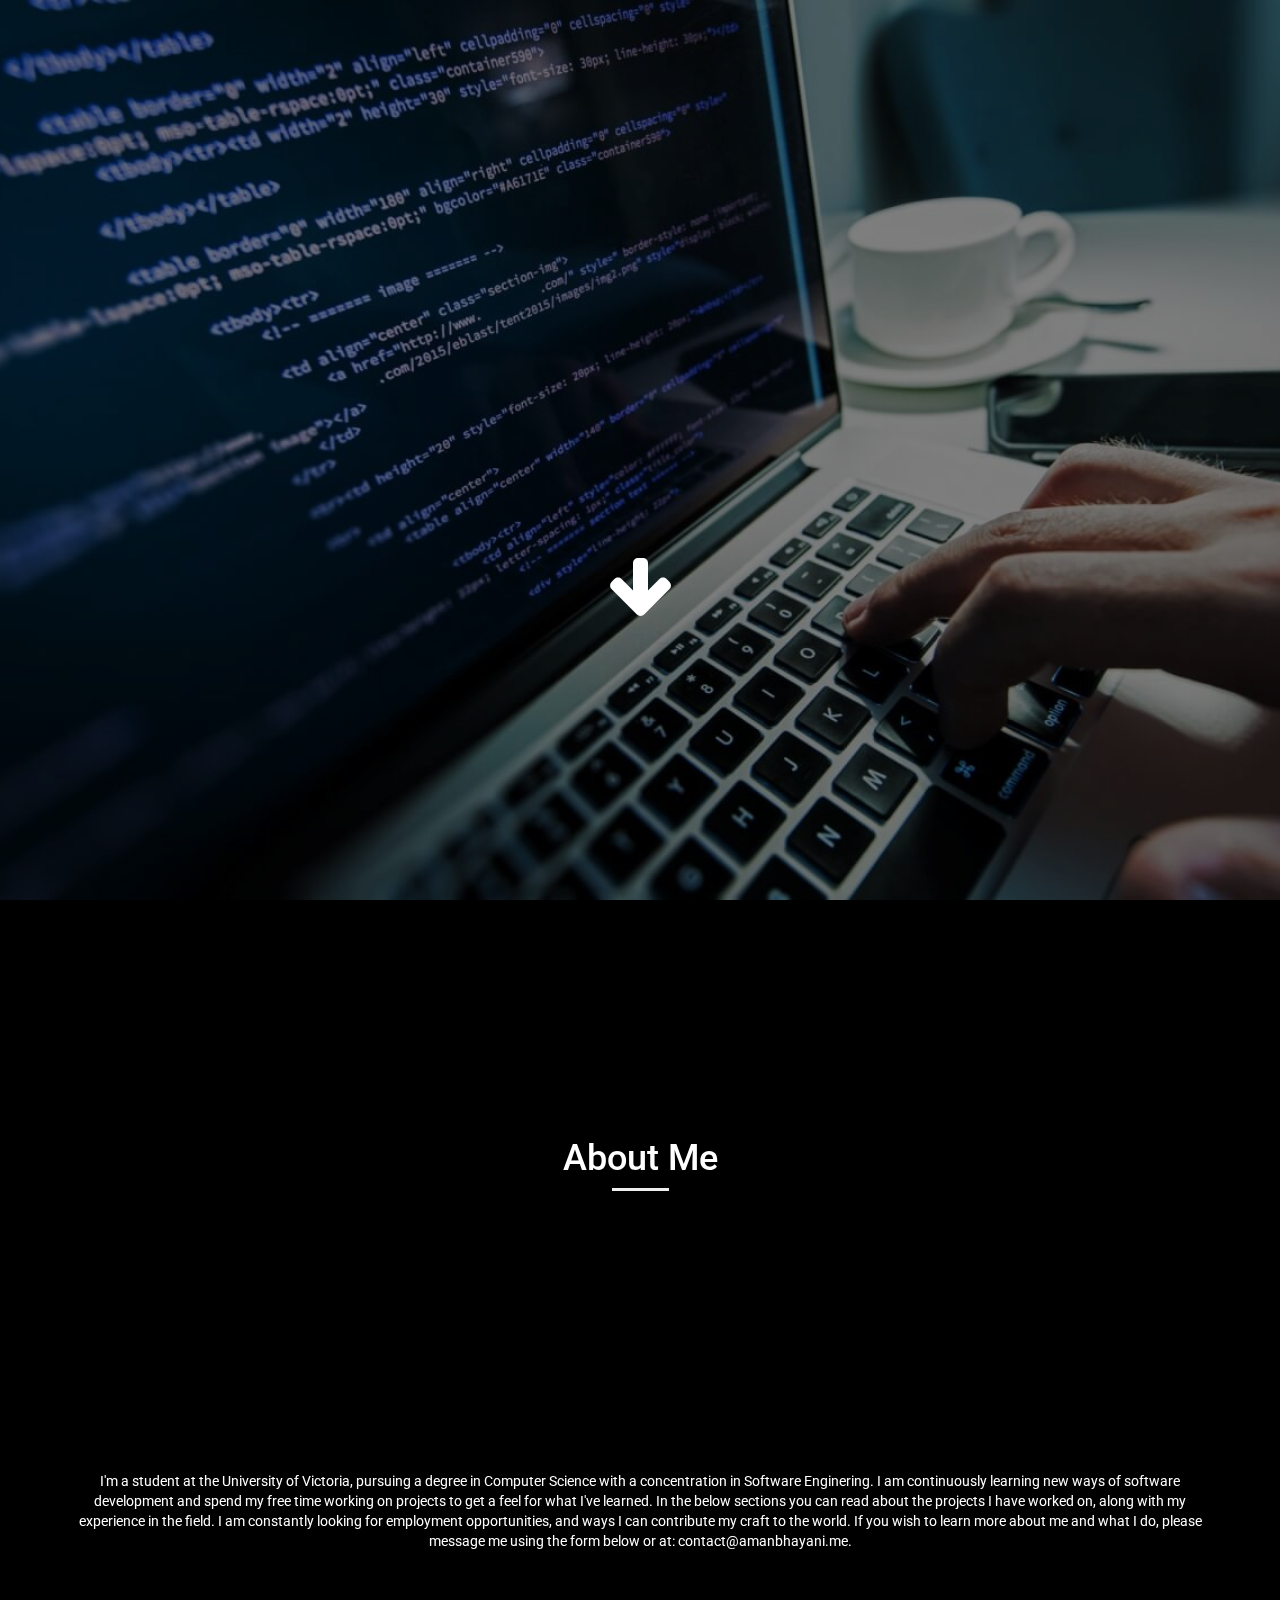
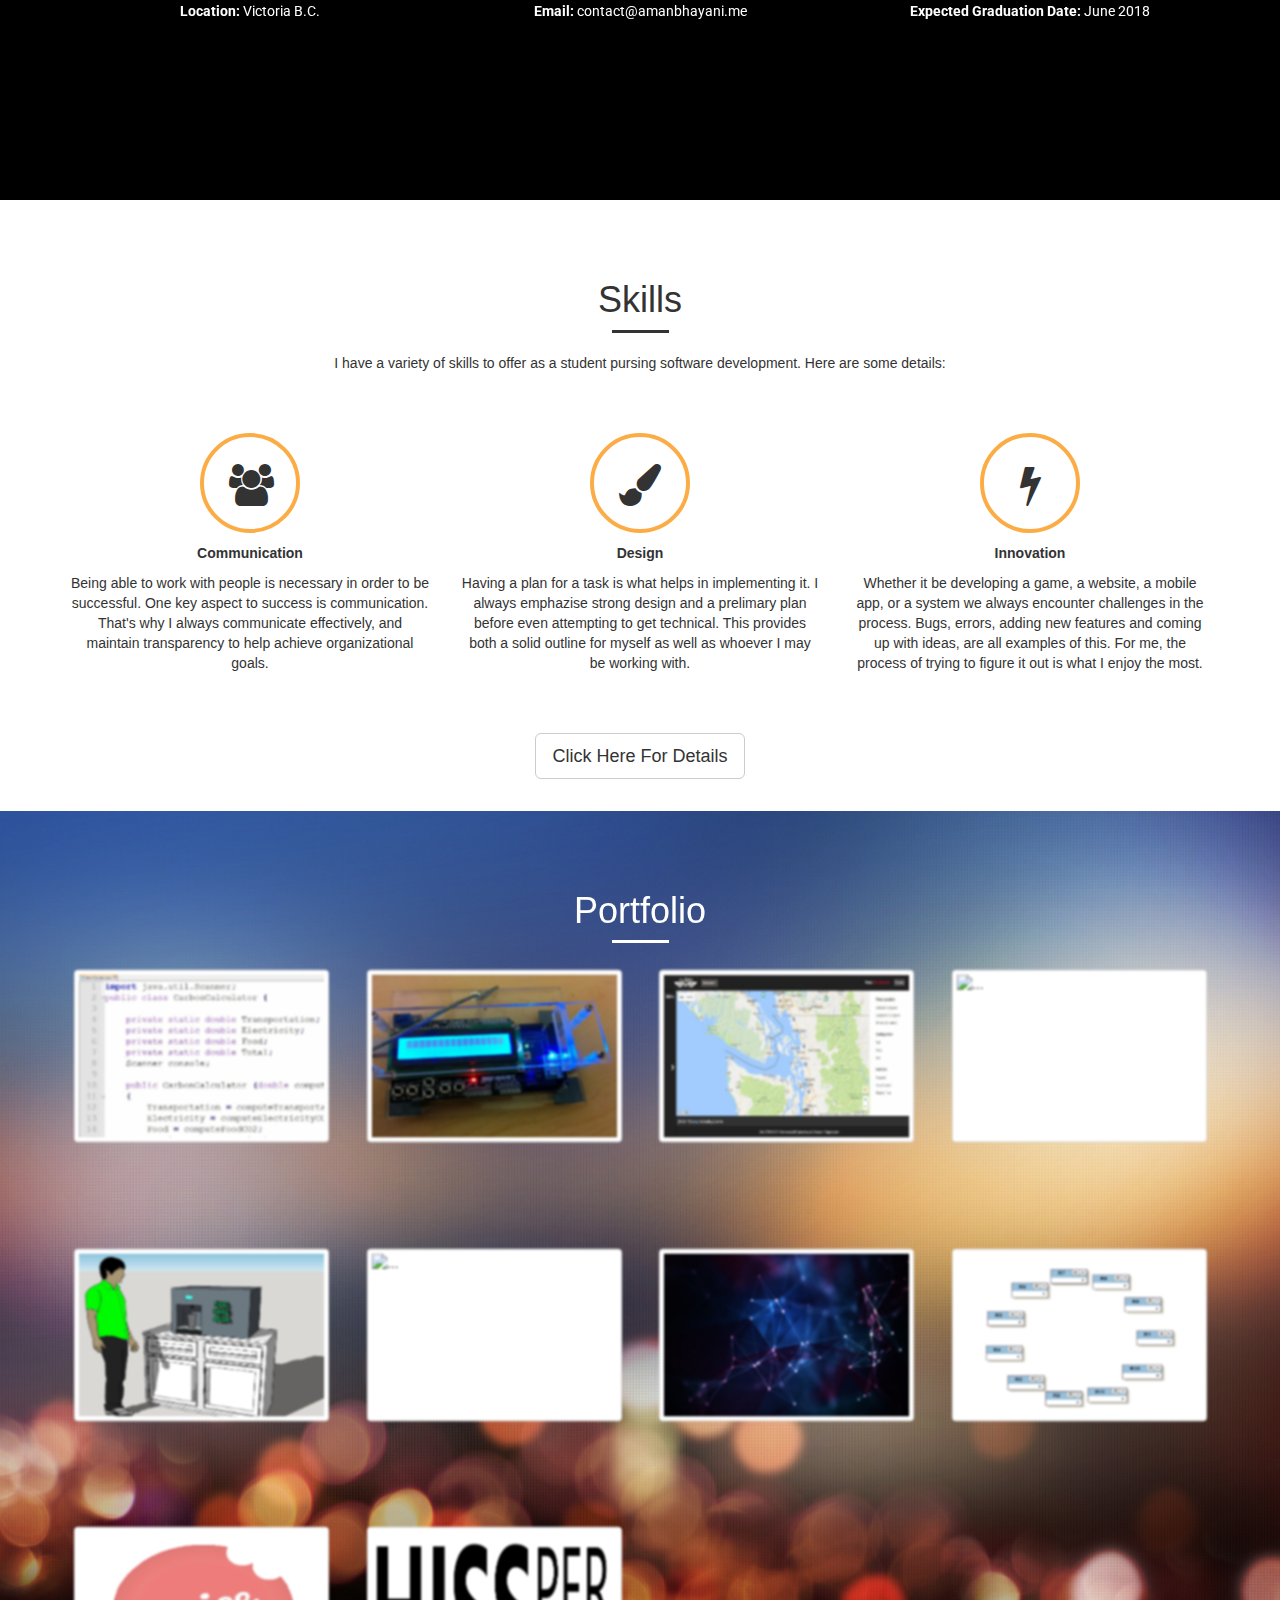
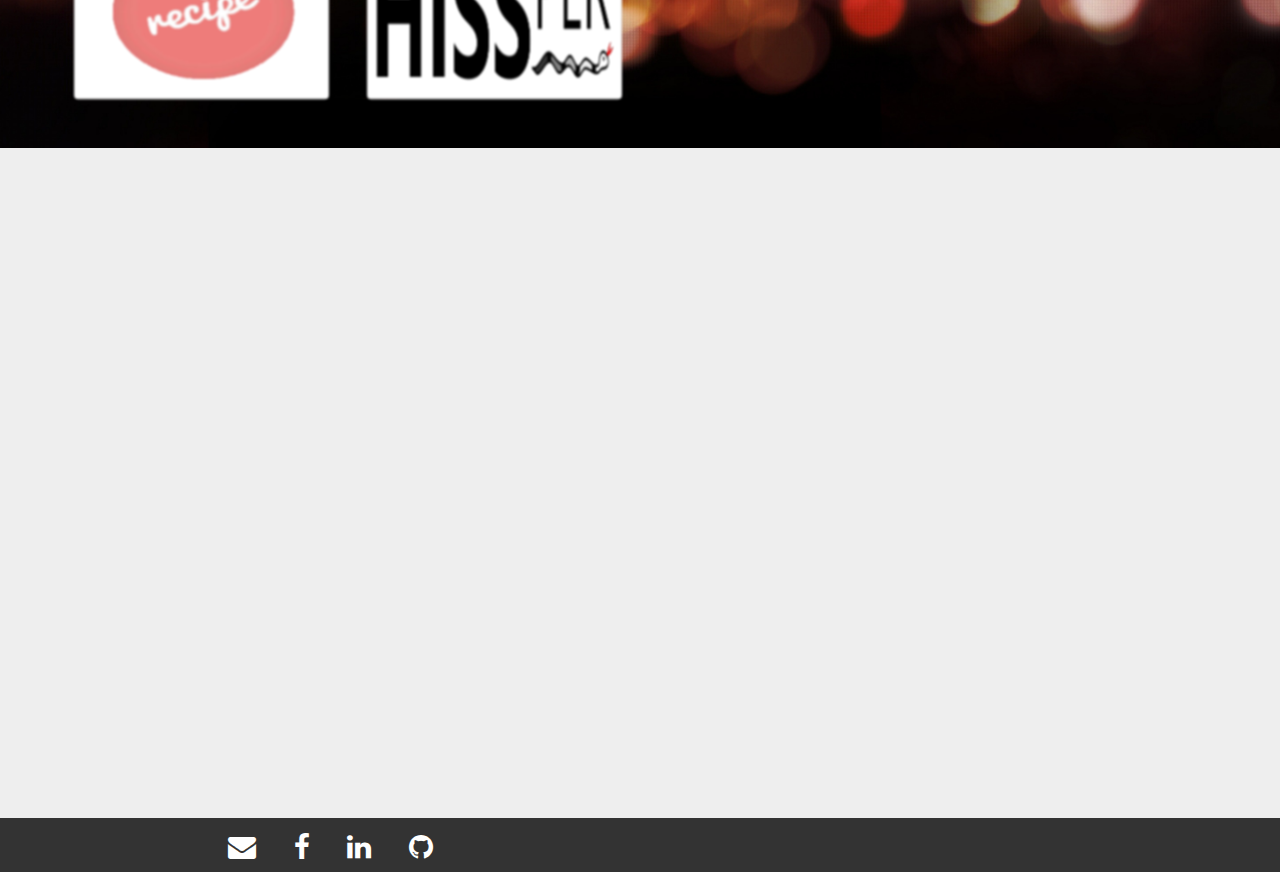
==== commit 1232191e: "fixed website, made some changes" ====
--- a/index.html
+++ b/index.html
@@ -1,23 +1,28 @@
 <!DOCTYPE html>
 <html lang="en">
+
 <head>
     <meta charset="utf-8">
     <meta content="IE=edge" http-equiv="X-UA-Compatible">
     <meta content="width=device-width, initial-scale=1" name="viewport">
     <meta content="" name="description">
     <meta content="" name="author">
-    <title>Aman Bhayani</title><!-- Bootstrap Core CSS -->
-    <link href="css/bootstrap.min.css" rel="stylesheet"><!-- Custom CSS -->
+    <title>Aman Bhayani</title>
+    <!-- Bootstrap Core CSS -->
+    <link href="css/bootstrap.min.css" rel="stylesheet">
+    <!-- Custom CSS -->
     <link href="css/scrolling-nav.css" rel="stylesheet">
     <link href="css/responsive.css" rel="stylesheet">
-    <link href="css/animate.css" rel="stylesheet"><!-- HTML5 Shim and Respond.js IE8 support of HTML5 elements and media queries -->
+    <link href="css/animate.css" rel="stylesheet">
+    <!-- HTML5 Shim and Respond.js IE8 support of HTML5 elements and media queries -->
     <!-- WARNING: Respond.js doesn't work if you view the page via file:// -->
     <!--[if lt IE 9]>
         <script src="https://oss.maxcdn.com/libs/html5shiv/3.7.0/html5shiv.js"></script>
         <script src="https://oss.maxcdn.com/libs/respond.js/1.4.2/respond.min.js"></script>
     <![endif]-->
     <!-- Google Fonts -->
-    <link href="https://fonts.googleapis.com/css?family=Roboto" rel="stylesheet" type="text/css"><!-- Font Awesome -->
+    <link href="https://fonts.googleapis.com/css?family=Roboto" rel="stylesheet" type="text/css">
+    <!-- Font Awesome -->
     <link href="https://maxcdn.bootstrapcdn.com/font-awesome/4.6.3/css/font-awesome.min.css" rel="stylesheet">
     <link href="css/font-mfizz-2.3.0/font-mfizz.css" rel="stylesheet">
     <link href="fav-icon/apple-icon-57x57.png" rel="apple-touch-icon" sizes="57x57">
@@ -37,16 +42,25 @@
     <meta content="#ffffff" name="msapplication-TileColor">
     <meta content="fav-icon/ms-icon-144x144.png" name="msapplication-TileImage">
     <meta content="#ffffff" name="theme-color">
-</head><!-- FAVICON STUFF -->
+</head>
+<!-- FAVICON STUFF -->
 <!-- The #page-top ID is part of the scrolling feature - the data-spy and data-target are part of the built-in Bootstrap scrollspy function -->
+
 <body data-spy="scroll" data-target=".navbar-fixed-top" id="page-top">
     <!--    <div class="se-pre-con"></div> -->
     <!-- Navigation -->
     <nav class="navbar navbar-default navbar-fixed-top" role="navigation" style="display: block;">
         <div class="container">
             <div class="navbar-header page-scroll">
-                <button class="navbar-toggle" data-target=".navbar-ex1-collapse" data-toggle="collapse" type="button"><span class="sr-only">Toggle navigation</span> <span class="icon-bar"></span> <span class="icon-bar"></span> <span class="icon-bar"></span></button> <a class="navbar-brand page-scroll" href="#page-top">Aman Bhayani</a>
-            </div><!-- Collect the nav links, forms, and other content for toggling -->
+                <button class="navbar-toggle" data-target=".navbar-ex1-collapse" data-toggle="collapse" type="button">
+                    <span class="sr-only">Toggle navigation</span>
+                    <span class="icon-bar"></span>
+                    <span class="icon-bar"></span>
+                    <span class="icon-bar"></span>
+                </button>
+                <a class="navbar-brand page-scroll" href="#page-top">Aman Bhayani</a>
+            </div>
+            <!-- Collect the nav links, forms, and other content for toggling -->
             <div class="collapse navbar-collapse navbar-ex1-collapse">
                 <ul class="nav navbar-nav">
                     <!-- Hidden li included to remove active class from about link when scrolled up past about section -->
@@ -66,15 +80,18 @@
                         <a class="page-scroll" href="#contact2">Contact</a>
                     </li>
                 </ul>
-            </div><!-- /.navbar-collapse -->
-        </div><!-- /.container -->
-    </nav><!-- Intro Section -->
+            </div>
+            <!-- /.navbar-collapse -->
+        </div>
+        <!-- /.container -->
+    </nav>
+    <!-- Intro Section -->
     <section class="intro-section Perfect-Center" id="intro">
         <div class="container">
             <div class="Perfect-Center">
                 <div class="Perfect-Center-start"></div>
                 <div id="info">
-                    <h2 class="myName">My name's</h2>
+                    <h2 class="myName">My name is</h2>
                     <h1 class="AmanBhayani" style="font-size: 100px">Aman Bhayani</h1>
                     <h2 class="coolThings">I make cool things.</h2>
                     <div class='arrow'>
@@ -84,43 +101,50 @@
                 <div class="Perfect-Center-end"></div>
             </div>
         </div>
-    </section><!-- About Section -->
+    </section>
+    <!-- About Section -->
     <section class="about-section Perfect-Center" id="about">
         <div class="container">
-            <div class="Perfect-Center">
-                <div class="Perfect-Center-start"></div>
-                <div id="about-info">
-                    <div class="row">
-                        <div class="col-md-12">
-                            <h1>About Me</h1>
-                            <hr style="width: 5%; margin-top:0; border-top: 3px solid #eee;">
-                            <br>
-                            <br>
-                            <img height="200px," src="img/selfy.jpg" width="200px"><br>
-                            <br>
-                            <p id="bio">I'm a student at the University of Victoria, pursuing a degree in Computer Science with a concentration in Software Enginering. I am continuously learning new ways of software development and spend my free time working on projects to get a feel for what I've learned. In the below sections you can read about the projects I have worked on, along with my experience in the field. I am constantly looking for employment opportunities, and ways I can contribute my craft to the world. If you wish to learn more about me and what I do, please message me using the form below or at: contact@amanbhayani.me.</p>
-                        </div>
-                        <div class="col-md-12">
-                            <br>
-                            <br>
-                        </div>
-                        <div class="facts">
-                            <div class="col-md-4">
-                                <p style="text-align: center; color: white;"><strong>Location:</strong> Victoria B.C.</p>
-                            </div>
-                            <div class="col-md-4">
-                                <p style="text-align: center; color: white;"><strong>Email:</strong> contact@amanbhayani.me</p>
-                            </div>
-                            <div class="col-md-4">
-                                <p style="text-align: center; color: white;"><strong>Expected Graduation Date:</strong> December 2017</p>
-                            </div>
-                        </div>
-                    </div>
-                </div>
-                <div class="Perfect-Center-end"></div>
+            <div id="about-info">
+                <div class="row">
+                    <div class="col-md-12">
+                        <h1>About Me</h1>
+                        <hr style="width: 5%; margin-top:0; border-top: 3px solid #eee;">
+                        <br>
+                        <br>
+                        <img height="200px," src="img/selfy.jpg" width="200px">
+                        <br>
+                        <br>
+                        <p id="bio">I'm a student at the University of Victoria, pursuing a degree in Computer Science with a concentration
+                            in Software Enginering. I am continuously learning new ways of software development and spend
+                            my free time working on projects to get a feel for what I've learned. In the below sections you
+                            can read about the projects I have worked on, along with my experience in the field. I am constantly
+                            looking for employment opportunities, and ways I can contribute my craft to the world. If you
+                            wish to learn more about me and what I do, please message me using the form below or at: contact@amanbhayani.me.</p>
+                    </div>
+                    <div class="col-md-12">
+                        <br>
+                        <br>
+                    </div>
+                    <div class="facts">
+                        <div class="col-md-4">
+                            <p style="text-align: center; color: white;">
+                                <strong>Location:</strong> Victoria B.C.</p>
+                        </div>
+                        <div class="col-md-4">
+                            <p style="text-align: center; color: white;">
+                                <strong>Email:</strong> contact@amanbhayani.me</p>
+                        </div>
+                        <div class="col-md-4">
+                            <p style="text-align: center; color: white;">
+                                <strong>Expected Graduation Date:</strong> June 2018</p>
+                        </div>
+                    </div>
+                </div>
             </div>
         </div>
-    </section><!-- Services Section -->
+    </section>
+    <!-- Services Section -->
     <section class="services-section" id="services">
         <div class="container">
             <div class="row" id="services-info">
@@ -131,37 +155,60 @@
                 </div>
                 <div class="col-lg-4">
                     <div class="center">
-                        <a data-toggle="modal" href="#portfolioModal1"><i aria-hidden="true" class="fa fa-users fa-3x communication" style="color: #333333; background-color: #ffffff;"></i></a>
-                        <p class="promo-caption"><b>Communication</b></p>
-                        <p class="Communication">Being able to work with people is necessary in order to be successful. One key aspect to success is communication. That's why I always communicate effectively, and maintain transparency to help achieve organizational goals.</p>
+                        <a data-toggle="modal" href="#portfolioModal1">
+                            <i aria-hidden="true" class="fa fa-users fa-3x communication" style="color: #333333; background-color: #ffffff;"></i>
+                        </a>
+                        <p class="promo-caption">
+                            <b>Communication</b>
+                        </p>
+                        <p class="Communication">Being able to work with people is necessary in order to be successful. One key aspect to success
+                            is communication. That's why I always communicate effectively, and maintain transparency to help
+                            achieve organizational goals.</p>
                     </div>
                 </div>
                 <div class="col-lg-4">
                     <div class="center">
-                        <a data-toggle="modal" href="#portfolioModal1"><i aria-hidden="true" class="fa fa-paint-brush fa-3x design" style="color: #333333; background-color: #ffffff;"></i></a>
-                        <p class="promo-caption"><b>Design</b></p>
-                        <p class="Design">Having a plan for a task is what helps in implementing it. I always emphazise strong design and a prelimary plan before even attempting to get technical. This provides both a solid outline for myself as well as whoever I may be working with.</p>
+                        <a data-toggle="modal" href="#portfolioModal1">
+                            <i aria-hidden="true" class="fa fa-paint-brush fa-3x design" style="color: #333333; background-color: #ffffff;"></i>
+                        </a>
+                        <p class="promo-caption">
+                            <b>Design</b>
+                        </p>
+                        <p class="Design">Having a plan for a task is what helps in implementing it. I always emphazise strong design and a
+                            prelimary plan before even attempting to get technical. This provides both a solid outline for
+                            myself as well as whoever I may be working with.</p>
                     </div>
                 </div>
                 <div class="col-lg-4">
                     <div class="center">
-                        <a data-toggle="modal" href="#portfolioModal1"><i aria-hidden="true" class="fa fa-bolt fa-3x innovation" style="background-color: #ffffff;"></i></a>
-                        <p class="promo-caption"><b>Innovation</b></p>
-                        <p class="Innovation">Whether it be developing a game, a website, a mobile app, or a system we always encounter challenges in the process. Bugs, errors, adding new features and coming up with ideas, are all examples of this. For me, the process of trying to figure it out is what I enjoy the most.</p>
+                        <a data-toggle="modal" href="#portfolioModal1">
+                            <i aria-hidden="true" class="fa fa-bolt fa-3x innovation" style="background-color: #ffffff;"></i>
+                        </a>
+                        <p class="promo-caption">
+                            <b>Innovation</b>
+                        </p>
+                        <p class="Innovation">Whether it be developing a game, a website, a mobile app, or a system we always encounter challenges
+                            in the process. Bugs, errors, adding new features and coming up with ideas, are all examples
+                            of this. For me, the process of trying to figure it out is what I enjoy the most.</p>
                     </div>
                 </div>
                 <div class="col-lg-12">
                     <div class="center">
                         <div id="button">
-                            <p><a data-toggle="modal" href="#portfolioModal1"><button class="btn btn-default btn-lg" id="button_click" type="button">Click Here For Details</button></a></p>
+                            <p>
+                                <a data-toggle="modal" href="#portfolioModal1">
+                                    <button class="btn btn-default btn-lg" id="button_click" type="button">Click Here For Details</button>
+                                </a>
+                            </p>
                         </div>
                     </div>
                 </div>
             </div>
         </div>
-    </section><!-- Project Section -->
+    </section>
+    <!-- Project Section -->
     <section class="project-section" id="project">
-        <div class="container">
+        <div class="container" style="padding-bottom: 50px;">
             <div class="row">
                 <div class="col-lg-12">
                     <div id="header" style="text-align: center;">
@@ -169,186 +216,245 @@
                         <hr style="width: 5%; margin-top:0; border-top: 3px solid white;">
                     </div>
                 </div>
-            </div><!-- Project #1 -->
+            </div>
+            <!-- Project #1 -->
             <div class="row">
-                <a data-toggle="modal" href="#myModal" id="initialize_modal">
-                <div class="col-lg-3 col-md-6 col-sm-6 col-xs-12 img-parent">
-                    <div class="img-container modal-header">
-                        <img alt="..." class="img-thumbnail imgblur" src="img/projects/CarbonCalc/CarbonCalc.jpg">
-                        <div class="img-text">
-                            <div class="project-text">
-                                Carbon Footprint Calculator
-                            </div>
-                            <div class="project-icon">
-                                <i class="fa fa-envira"></i>
-                            </div>
-                        </div>
-                    </div>
-                </div></a>
-                <div aria-labelledby="myModalLabel" class="modal fade" id="myModal" role="dialog" tabindex="-1">
-                    <div class="modal-dialog" role="document">
-                        <div class="modal-content">
-                            <div class="modal-header">
-                                <button aria-label="Close" class="close" data-dismiss="modal" type="button"><span aria-hidden="true">&times;</span></button>
-                                <h4 class="modal-title" id="myModalLabel">Carbon Foot Print Calculator</h4>
-                            </div>
-                            <div class="modal-body">
-                                <div class="carousel slide" data-interval="false" id="myGallery">
-                                    <ol class="carousel-indicators">
-                                        <li class="active" data-slide-to="0" data-target="#myGallery"></li>
-                                        <li data-slide-to="1" data-target="#myGallery"></li>
-                                        <li data-slide-to="2" data-target="#myGallery"></li>
-                                    </ol>
-                                    <div class="carousel-inner" role="listbox" style="width:100%; height: 300px !important;">
-                                        <div class="item active">
-                                            <img alt="item0" src="img/projects/CarbonCalc/CC1.jpg">
-                                            <div class="carousel-caption"></div>
-                                        </div>
-                                        <div class="item">
-                                            <img alt="item1" src="img/projects/CarbonCalc/CC2.jpg">
-                                            <div class="carousel-caption"></div>
-                                        </div>
-                                        <div class="item">
-                                            <img alt="item2" src="img/projects/CarbonCalc/CC3.jpg">
-                                            <div class="carousel-caption"></div>
-                                        </div><!--end carousel-inner-->
-                                    </div><!--Begin Previous and Next buttons-->
-                                     <a class="left carousel-control" data-slide="prev" href="#myGallery" role="button"><span class="glyphicon glyphicon-chevron-left"></span></a> <a class="right carousel-control" data-slide="next" href="#myGallery" role="button"><span class="glyphicon glyphicon-chevron-right"></span></a> <!--end carousel-->
-                                </div>Using basic Carbon Calculations, formulated a program that would calculate one’s carbon footprint spread across 3 areas: Transportation, Electricity and Food. A simple java program utilizing Object-Oriented data structures and classes.
-                            </div>
-                            <div class="modal-footer">
-                                <a href="https://github.com/amanster82" target="_blank"><button class="btn btn-default" type="button"><i aria-hidden="true" class="fa fa-github fa-1x" style="color:green"></i> View Source Code</button></a> <button class="btn btn-default" data-dismiss="modal" type="button">Close</button>
-                            </div>
-                        </div>
-                    </div>
-                </div><!-- Project #2 -->
-                 <a data-toggle="modal" href="#project2" id="initialize_modal2">
-                <div class="col-lg-3 col-md-6 col-sm-6 col-xs-12 img-parent">
-                    <div class="img-container">
-                        <img alt="..." class="img-thumbnail imgblur" src="img/projects/LCDMatrix/title.jpg">
-                        <div class="img-text">
-                            <div class="project-text">
-                                LCD Matrix Display
-                            </div>
-                            <div class="project-icon">
-                                <i class="fa fa-envira"></i>
-                            </div>
-                        </div>
-                    </div>
-                </div></a>
-                <div aria-labelledby="myModalLabel" class="modal fade" id="project2" role="dialog" tabindex="-1">
-                    <div class="modal-dialog" role="document">
-                        <div class="modal-content">
-                            <div class="modal-header">
-                                <button aria-label="Close" class="close" data-dismiss="modal" type="button"><span aria-hidden="true">&times;</span></button>
-                                <h4 class="modal-title" id="myModalLabel">LCD Matrix Display</h4>
-                            </div>
-                            <div class="modal-body">
-                                <div class="carousel slide" data-interval="false" id="myGallery2">
-                                    <ol class="carousel-indicators">
-                                        <li class="active" data-slide-to="0" data-target="#myGallery2"></li>
-                                        <li data-slide-to="1" data-target="#myGallery2"></li>
-                                        <li data-slide-to="2" data-target="#myGallery2"></li>
-                                    </ol>
-                                    <div class="carousel-inner" role="listbox" style="width:100%; height: 300px !important;">
-                                        <div class="item active">
-                                            <img alt="item0" src="img/projects/LCDMatrix/lcdMatrix.jpg" style="width:100%; height: 300px !important;">
-                                            <div class="carousel-caption"></div>
-                                        </div>
-                                        <div class="item">
-                                            <img alt="item1" src="img/projects/LCDMatrix/imgfix.jpg">
-                                            <div class="carousel-caption"></div>
-                                        </div>
-                                        <div class="item">
-                                            <img alt="item2" src="img/projects/LCDMatrix/imgfix2.jpg">
-                                            <div class="carousel-caption"></div>
-                                        </div><!--end carousel-inner-->
-                                    </div><!--Begin Previous and Next buttons-->
-                                     <a class="left carousel-control" data-slide="prev" href="#myGallery2" role="button"><span class="glyphicon glyphicon-chevron-left"></span></a> <a class="right carousel-control" data-slide="next" href="#myGallery2" role="button"><span class="glyphicon glyphicon-chevron-right"></span></a> <!--end carousel-->
-                                </div>Programmed an AVR microprocessor using AVR studios to display scrolling text to an LCD display. Programmed in C.
-                            </div>
-                            <div class="modal-footer">
-                                <a href="https://github.com/amanster82" target="_blank"><button class="btn btn-default" type="button"><i aria-hidden="true" class="fa fa-github fa-1x" style="color:green"></i> View Source Code</button></a> <button class="btn btn-default" data-dismiss="modal" type="button">Close</button>
-                            </div>
-                        </div>
-                    </div>
-                </div><!-- Project #3 -->
-                 <a data-toggle="modal" href="#project3" id="initialize_modal3">
-                <div class="col-lg-3 col-md-6 col-sm-6 col-xs-12 img-parent">
-                    <div class="img-container">
-                        <img alt="..." class="img-thumbnail imgblur" src="img/projects/SpecClient/spectator2.jpg">
-                        <div class="img-text">
-                            <div class="project-text">
-                                Spectator Aerial Client
-                            </div>
-                            <div class="project-icon">
-                                <i class="fa fa-envira"></i>
-                            </div>
-                        </div>
-                    </div>
-                </div></a>
-                <div aria-labelledby="myModalLabel" class="modal fade" id="project3" role="dialog" tabindex="-1">
-                    <div class="modal-dialog" role="document">
-                        <div class="modal-content">
-                            <div class="modal-header">
-                                <button aria-label="Close" class="close" data-dismiss="modal" type="button"><span aria-hidden="true">&times;</span></button>
-                                <h4 class="modal-title" id="myModalLabel">Spectator Aerial Client</h4>
-                            </div>
-                            <div class="modal-body">
-                                <div class="carousel slide" data-interval="false" id="myGallery3">
-                                    <ol class="carousel-indicators">
-                                        <li class="active" data-slide-to="0" data-target="#myGallery3"></li>
-                                        <li data-slide-to="1" data-target="#myGallery3"></li>
-                                        <li data-slide-to="2" data-target="#myGallery3"></li>
-                                        <li data-slide-to="3" data-target="#myGallery3"></li>
-                                    </ol>
-                                    <div class="carousel-inner" role="listbox" style="width:100%; height: 300px !important;">
-                                        <div class="item active">
-                                            <img alt="item0" src="img/projects/SpecClient/SC1.jpg">
-                                            <div class="carousel-caption"></div>
-                                        </div>
-                                        <div class="item">
-                                            <img alt="item1" src="img/projects/SpecClient/SC2.jpg">
-                                            <div class="carousel-caption"></div>
-                                        </div>
-                                        <div class="item">
-                                            <img alt="item2" src="img/projects/SpecClient/SC3.jpg">
-                                            <div class="carousel-caption"></div>
-                                        </div>
-                                        <div class="item">
-                                            <img alt="item2" src="img/projects/SpecClient/SC3_1.jpg">
-                                            <div class="carousel-caption"></div>
-                                        </div><!--end carousel-inner-->
-                                    </div><!--Begin Previous and Next buttons-->
-                                     <a class="left carousel-control" data-slide="prev" href="#myGallery3" role="button"><span class="glyphicon glyphicon-chevron-left"></span></a> <a class="right carousel-control" data-slide="next" href="#myGallery3" role="button"><span class="glyphicon glyphicon-chevron-right"></span></a> <!--end carousel-->
-                                </div>Created webclients using HTML, CSS and javascript that tracked and monitored a fully functional model aircraft throughout its flight. Developed this software as a member of UVic AERO.
-                            </div>
-                            <div class="modal-footer">
-                                <a href="https://github.com/amanster82" target="_blank"><button class="btn btn-default" type="button"><i aria-hidden="true" class="fa fa-github fa-1x" style="color:green"></i> View Source Code</button></a> <button class="btn btn-default" data-dismiss="modal" type="button">Close</button>
-                            </div>
-                        </div>
-                    </div>
-                </div><!-- Project #4 -->
-                 <a data-toggle="modal" href="#project4" id="initialize_modal4">
-                <div class="col-lg-3 col-md-6 col-sm-6 col-xs-12 img-parent">
-                    <div class="img-container">
-                        <img alt="..." class="img-thumbnail imgblur" src="img/projects/MTF/title.png">
-                        <div class="img-text">
-                            <div class="project-text">
-                                MTF Coder
-                            </div>
-                            <div class="project-icon">
-                                <i class="fa fa-envira"></i>
-                            </div>
-                        </div>
-                    </div>
-                </div></a>
+                <div class="r1">
+                    <a data-toggle="modal" href="#myModal" id="initialize_modal">
+                        <div class="col-lg-3 col-md-6 col-sm-6 col-xs-12 img-parent">
+                            <div class="img-container modal-header">
+                                <img alt="..." class="img-thumbnail imgblur" src="img/projects/CarbonCalc/CarbonCalc.jpg">
+                                <div class="img-text">
+                                    <div class="project-text">
+                                        Carbon Footprint Calculator
+                                    </div>
+                                    <div class="project-icon">
+                                        <i class="fa fa-envira"></i>
+                                    </div>
+                                </div>
+                            </div>
+                        </div>
+                    </a>
+                    <div aria-labelledby="myModalLabel" class="modal fade" id="myModal" role="dialog" tabindex="-1">
+                        <div class="modal-dialog" role="document">
+                            <div class="modal-content">
+                                <div class="modal-header">
+                                    <button aria-label="Close" class="close" data-dismiss="modal" type="button">
+                                        <span aria-hidden="true">&times;</span>
+                                    </button>
+                                    <h4 class="modal-title" id="myModalLabel">Carbon Foot Print Calculator</h4>
+                                </div>
+                                <div class="modal-body">
+                                    <div class="carousel slide" data-interval="false" id="myGallery">
+                                        <ol class="carousel-indicators">
+                                            <li class="active" data-slide-to="0" data-target="#myGallery"></li>
+                                            <li data-slide-to="1" data-target="#myGallery"></li>
+                                            <li data-slide-to="2" data-target="#myGallery"></li>
+                                        </ol>
+                                        <div class="carousel-inner" role="listbox" style="width:100%; height: 300px !important;">
+                                            <div class="item active">
+                                                <img alt="item0" src="img/projects/CarbonCalc/CC1.jpg">
+                                                <div class="carousel-caption"></div>
+                                            </div>
+                                            <div class="item">
+                                                <img alt="item1" src="img/projects/CarbonCalc/CC2.jpg">
+                                                <div class="carousel-caption"></div>
+                                            </div>
+                                            <div class="item">
+                                                <img alt="item2" src="img/projects/CarbonCalc/CC3.jpg">
+                                                <div class="carousel-caption"></div>
+                                            </div>
+                                            <!--end carousel-inner-->
+                                        </div>
+                                        <!--Begin Previous and Next buttons-->
+                                        <a class="left carousel-control" data-slide="prev" href="#myGallery" role="button">
+                                            <span class="glyphicon glyphicon-chevron-left"></span>
+                                        </a>
+                                        <a class="right carousel-control" data-slide="next" href="#myGallery" role="button">
+                                            <span class="glyphicon glyphicon-chevron-right"></span>
+                                        </a>
+                                        <!--end carousel-->
+                                    </div>Using basic Carbon Calculations, formulated a program that would calculate one’s carbon
+                                    footprint spread across 3 areas: Transportation, Electricity and Food. A simple java
+                                    program utilizing Object-Oriented data structures and classes.
+                                </div>
+                                <div class="modal-footer">
+                                    <a href="https://github.com/amanster82" target="_blank">
+                                        <button class="btn btn-default" type="button">
+                                            <i aria-hidden="true" class="fa fa-github fa-1x" style="color:green"></i> View Source Code</button>
+                                    </a>
+                                    <button class="btn btn-default" data-dismiss="modal" type="button">Close</button>
+                                </div>
+                            </div>
+                        </div>
+                    </div>
+                    <!-- Project #2 -->
+                    <a data-toggle="modal" href="#project2" id="initialize_modal2">
+                        <div class="col-lg-3 col-md-6 col-sm-6 col-xs-12 img-parent">
+                            <div class="img-container">
+                                <img alt="..." class="img-thumbnail imgblur" src="img/projects/LCDMatrix/title.jpg">
+                                <div class="img-text">
+                                    <div class="project-text">
+                                        LCD Matrix Display
+                                    </div>
+                                    <div class="project-icon">
+                                        <i class="fa fa-envira"></i>
+                                    </div>
+                                </div>
+                            </div>
+                        </div>
+                    </a>
+                    <div aria-labelledby="myModalLabel" class="modal fade" id="project2" role="dialog" tabindex="-1">
+                        <div class="modal-dialog" role="document">
+                            <div class="modal-content">
+                                <div class="modal-header">
+                                    <button aria-label="Close" class="close" data-dismiss="modal" type="button">
+                                        <span aria-hidden="true">&times;</span>
+                                    </button>
+                                    <h4 class="modal-title" id="myModalLabel">LCD Matrix Display</h4>
+                                </div>
+                                <div class="modal-body">
+                                    <div class="carousel slide" data-interval="false" id="myGallery2">
+                                        <ol class="carousel-indicators">
+                                            <li class="active" data-slide-to="0" data-target="#myGallery2"></li>
+                                            <li data-slide-to="1" data-target="#myGallery2"></li>
+                                            <li data-slide-to="2" data-target="#myGallery2"></li>
+                                        </ol>
+                                        <div class="carousel-inner" role="listbox" style="width:100%; height: 300px !important;">
+                                            <div class="item active">
+                                                <img alt="item0" src="img/projects/LCDMatrix/lcdMatrix.jpg" style="width:100%; height: 300px !important;">
+                                                <div class="carousel-caption"></div>
+                                            </div>
+                                            <div class="item">
+                                                <img alt="item1" src="img/projects/LCDMatrix/imgfix.jpg">
+                                                <div class="carousel-caption"></div>
+                                            </div>
+                                            <div class="item">
+                                                <img alt="item2" src="img/projects/LCDMatrix/imgfix2.jpg">
+                                                <div class="carousel-caption"></div>
+                                            </div>
+                                            <!--end carousel-inner-->
+                                        </div>
+                                        <!--Begin Previous and Next buttons-->
+                                        <a class="left carousel-control" data-slide="prev" href="#myGallery2" role="button">
+                                            <span class="glyphicon glyphicon-chevron-left"></span>
+                                        </a>
+                                        <a class="right carousel-control" data-slide="next" href="#myGallery2" role="button">
+                                            <span class="glyphicon glyphicon-chevron-right"></span>
+                                        </a>
+                                        <!--end carousel-->
+                                    </div>Programmed an AVR microprocessor using AVR studios to display scrolling text to an LCD
+                                    display. Programmed in C.
+                                </div>
+                                <div class="modal-footer">
+                                    <a href="https://github.com/amanster82" target="_blank">
+                                        <button class="btn btn-default" type="button">
+                                            <i aria-hidden="true" class="fa fa-github fa-1x" style="color:green"></i> View Source Code</button>
+                                    </a>
+                                    <button class="btn btn-default" data-dismiss="modal" type="button">Close</button>
+                                </div>
+                            </div>
+                        </div>
+                    </div>
+                    <!-- Project #3 -->
+                    <a data-toggle="modal" href="#project3" id="initialize_modal3">
+                        <div class="col-lg-3 col-md-6 col-sm-6 col-xs-12 img-parent">
+                            <div class="img-container">
+                                <img alt="..." class="img-thumbnail imgblur" src="img/projects/SpecClient/spectator2.jpg">
+                                <div class="img-text">
+                                    <div class="project-text">
+                                        Spectator Aerial Client
+                                    </div>
+                                    <div class="project-icon">
+                                        <i class="fa fa-envira"></i>
+                                    </div>
+                                </div>
+                            </div>
+                        </div>
+                    </a>
+                    <div aria-labelledby="myModalLabel" class="modal fade" id="project3" role="dialog" tabindex="-1">
+                        <div class="modal-dialog" role="document">
+                            <div class="modal-content">
+                                <div class="modal-header">
+                                    <button aria-label="Close" class="close" data-dismiss="modal" type="button">
+                                        <span aria-hidden="true">&times;</span>
+                                    </button>
+                                    <h4 class="modal-title" id="myModalLabel">Spectator Aerial Client</h4>
+                                </div>
+                                <div class="modal-body">
+                                    <div class="carousel slide" data-interval="false" id="myGallery3">
+                                        <ol class="carousel-indicators">
+                                            <li class="active" data-slide-to="0" data-target="#myGallery3"></li>
+                                            <li data-slide-to="1" data-target="#myGallery3"></li>
+                                            <li data-slide-to="2" data-target="#myGallery3"></li>
+                                            <li data-slide-to="3" data-target="#myGallery3"></li>
+                                        </ol>
+                                        <div class="carousel-inner" role="listbox" style="width:100%; height: 300px !important;">
+                                            <div class="item active">
+                                                <img alt="item0" src="img/projects/SpecClient/SC1.jpg">
+                                                <div class="carousel-caption"></div>
+                                            </div>
+                                            <div class="item">
+                                                <img alt="item1" src="img/projects/SpecClient/SC2.jpg">
+                                                <div class="carousel-caption"></div>
+                                            </div>
+                                            <div class="item">
+                                                <img alt="item2" src="img/projects/SpecClient/SC3.jpg">
+                                                <div class="carousel-caption"></div>
+                                            </div>
+                                            <div class="item">
+                                                <img alt="item2" src="img/projects/SpecClient/SC3_1.jpg">
+                                                <div class="carousel-caption"></div>
+                                            </div>
+                                            <!--end carousel-inner-->
+                                        </div>
+                                        <!--Begin Previous and Next buttons-->
+                                        <a class="left carousel-control" data-slide="prev" href="#myGallery3" role="button">
+                                            <span class="glyphicon glyphicon-chevron-left"></span>
+                                        </a>
+                                        <a class="right carousel-control" data-slide="next" href="#myGallery3" role="button">
+                                            <span class="glyphicon glyphicon-chevron-right"></span>
+                                        </a>
+                                        <!--end carousel-->
+                                    </div>Created webclients using HTML, CSS and javascript that tracked and monitored a fully
+                                    functional model aircraft throughout its flight. Developed this software as a member
+                                    of UVic AERO.
+                                </div>
+                                <div class="modal-footer">
+                                    <a href="https://github.com/amanster82" target="_blank">
+                                        <button class="btn btn-default" type="button">
+                                            <i aria-hidden="true" class="fa fa-github fa-1x" style="color:green"></i> View Source Code</button>
+                                    </a>
+                                    <button class="btn btn-default" data-dismiss="modal" type="button">Close</button>
+                                </div>
+                            </div>
+                        </div>
+                    </div>
+                    <!-- Project #4 -->
+                    <a data-toggle="modal" href="#project4" id="initialize_modal4">
+                        <div class="col-lg-3 col-md-6 col-sm-6 col-xs-12 img-parent">
+                            <div class="img-container">
+                                <img alt="..." class="img-thumbnail imgblur" src="img/projects/MTF/title.png">
+                                <div class="img-text">
+                                    <div class="project-text">
+                                        MTF Coder
+                                    </div>
+                                    <div class="project-icon">
+                                        <i class="fa fa-envira"></i>
+                                    </div>
+                                </div>
+                            </div>
+                        </div>
+                    </a>
+                </div>
             </div>
             <div aria-labelledby="myModalLabel" class="modal fade" id="project4" role="dialog" tabindex="-1">
                 <div class="modal-dialog" role="document">
                     <div class="modal-content">
                         <div class="modal-header">
-                            <button aria-label="Close" class="close" data-dismiss="modal" type="button"><span aria-hidden="true">&times;</span></button>
+                            <button aria-label="Close" class="close" data-dismiss="modal" type="button">
+                                <span aria-hidden="true">&times;</span>
+                            </button>
                             <h4 class="modal-title" id="myModalLabel">MTF Coder</h4>
                         </div>
                         <div class="modal-body">
@@ -370,66 +476,98 @@
                                     <div class="item">
                                         <img alt="item2" src="img/projects/MTF/3.png">
                                         <div class="carousel-caption"></div>
-                                    </div><!--end carousel-inner-->
-                                </div><!--Begin Previous and Next buttons-->
-                                 <a class="left carousel-control" data-slide="prev" href="#myGallery4" role="button"><span class="glyphicon glyphicon-chevron-left"></span></a> <a class="right carousel-control" data-slide="next" href="#myGallery4" role="button"><span class="glyphicon glyphicon-chevron-right"></span></a> <!--end carousel-->
-                            </div>A program created first in C then re-implemented in python that allowed users to compress a text file into an illegible ASCII mtf file. The second stage of development involved adding functionality that enabled decoding of the reverse, that is, the illegible file was converted back into to text. The program could encode and decode up to 65536 unique words.
+                                    </div>
+                                    <!--end carousel-inner-->
+                                </div>
+                                <!--Begin Previous and Next buttons-->
+                                <a class="left carousel-control" data-slide="prev" href="#myGallery4" role="button">
+                                    <span class="glyphicon glyphicon-chevron-left"></span>
+                                </a>
+                                <a class="right carousel-control" data-slide="next" href="#myGallery4" role="button">
+                                    <span class="glyphicon glyphicon-chevron-right"></span>
+                                </a>
+                                <!--end carousel-->
+                            </div>A program created first in C then re-implemented in python that allowed users to compress a text
+                            file into an illegible ASCII mtf file. The second stage of development involved adding functionality
+                            that enabled decoding of the reverse, that is, the illegible file was converted back into to
+                            text. The program could encode and decode up to 65536 unique words.
                         </div>
                         <div class="modal-footer">
-                            <a href="https://github.com/amanster82" target="_blank"><button class="btn btn-default" type="button"><i aria-hidden="true" class="fa fa-github fa-1x" style="color:green"></i> View Source Code</button></a> <button class="btn btn-default" data-dismiss="modal" type="button">Close</button>
-                        </div>
-                    </div>
-                </div>
-            </div><!-- Project #5 -->
+                            <a href="https://github.com/amanster82" target="_blank">
+                                <button class="btn btn-default" type="button">
+                                    <i aria-hidden="true" class="fa fa-github fa-1x" style="color:green"></i> View Source Code</button>
+                            </a>
+                            <button class="btn btn-default" data-dismiss="modal" type="button">Close</button>
+                        </div>
+                    </div>
+                </div>
+            </div>
+            <!-- Project #5 -->
             <div class="row second-row" id="initialize_modal5">
                 <a data-toggle="modal" href="#project5">
-                <div class="col-lg-3 col-md-6 col-sm-6 col-xs-12 img-parent">
-                    <div class="img-container">
-                        <img alt="..." class="img-thumbnail imgblur" src="img/projects/SBD/title.jpg">
-                        <div class="img-text">
-                            <div class="project-text">
-                                Smart Beverage Dispensing System
-                            </div>
-                            <div class="project-icon">
-                                <i class="fa fa-envira"></i>
-                            </div>
-                        </div>
-                    </div>
-                </div></a>
+                    <div class="col-lg-3 col-md-6 col-sm-6 col-xs-12 img-parent">
+                        <div class="img-container">
+                            <img alt="..." class="img-thumbnail imgblur" src="img/projects/SBD/title.jpg">
+                            <div class="img-text">
+                                <div class="project-text">
+                                    Smart Beverage Dispensing System
+                                </div>
+                                <div class="project-icon">
+                                    <i class="fa fa-envira"></i>
+                                </div>
+                            </div>
+                        </div>
+                    </div>
+                </a>
                 <div aria-labelledby="myModalLabel" class="modal fade" id="project5" role="dialog" tabindex="-1">
                     <div class="modal-dialog" role="document">
                         <div class="modal-content">
                             <div class="modal-header">
-                                <button aria-label="Close" class="close" data-dismiss="modal" type="button"><span aria-hidden="true">&times;</span></button>
+                                <button aria-label="Close" class="close" data-dismiss="modal" type="button">
+                                    <span aria-hidden="true">&times;</span>
+                                </button>
                                 <h4 class="modal-title" id="myModalLabel">Smart Beverage Dispensing System</h4>
                             </div>
                             <div class="modal-body">
-                                Gathered requirements and implemented a Smart Beverage Dispensing System for a client in fulfillment of a software engineering course (SENG 321) at the University of Victoria. Formal reports were drafted each week, and implementation was achieved in Arduino C++ utilizing OO (Object Oriented) design techniques. Was primarily responsible for deploying front-end development for the website along with UI design of the system.
+                                Gathered requirements and implemented a Smart Beverage Dispensing System for a client in fulfillment of a software engineering
+                                course (SENG 321) at the University of Victoria. Formal reports were drafted each week, and
+                                implementation was achieved in Arduino C++ utilizing OO (Object Oriented) design techniques.
+                                Was primarily responsible for deploying front-end development for the website along with
+                                UI design of the system.
                             </div>
                             <div class="modal-footer">
-                                <a href="https://github.com/amanster82" target="_blank"><button class="btn btn-default" type="button"><i aria-hidden="true" class="fa fa-github fa-1x" style="color:green"></i> View Source Code</button></a> <button class="btn btn-default" data-dismiss="modal" type="button">Close</button>
-                            </div>
-                        </div>
-                    </div>
-                </div><!-- Project #6 --> <a data-toggle="modal" href="#project6" id="initialize_modal6">
-                <div class="col-lg-3 col-md-6 col-sm-6 col-xs-12 img-parent">
-                    <div class="img-container">
-                        <img alt="..." class="img-thumbnail imgblur" src="img/projects/Airdata/title.jpg">
-                        <div class="img-text">
-                            <div class="project-text">
-                                AirData
-                            </div>
-                            <div class="project-icon">
-                                <i class="fa fa-envira"></i>
-                            </div>
-                        </div>
-                    </div>
-                </div></a>
+                                <a href="https://github.com/amanster82" target="_blank">
+                                    <button class="btn btn-default" type="button">
+                                        <i aria-hidden="true" class="fa fa-github fa-1x" style="color:green"></i> View Source Code</button>
+                                </a>
+                                <button class="btn btn-default" data-dismiss="modal" type="button">Close</button>
+                            </div>
+                        </div>
+                    </div>
+                </div>
+                <!-- Project #6 -->
+                <a data-toggle="modal" href="#project6" id="initialize_modal6">
+                    <div class="col-lg-3 col-md-6 col-sm-6 col-xs-12 img-parent">
+                        <div class="img-container">
+                            <img alt="..." class="img-thumbnail imgblur" src="img/projects/Airdata/title.jpg">
+                            <div class="img-text">
+                                <div class="project-text">
+                                    AirData
+                                </div>
+                                <div class="project-icon">
+                                    <i class="fa fa-envira"></i>
+                                </div>
+                            </div>
+                        </div>
+                    </div>
+                </a>
                 <div aria-labelledby="myModalLabel" class="modal fade" id="project6" role="dialog" tabindex="-1">
                     <div class="modal-dialog" role="document">
                         <div class="modal-content">
                             <div class="modal-header">
-                                <button aria-label="Close" class="close" data-dismiss="modal" type="button"><span aria-hidden="true">&times;</span></button>
+                                <button aria-label="Close" class="close" data-dismiss="modal" type="button">
+                                    <span aria-hidden="true">&times;</span>
+                                </button>
                                 <h4 class="modal-title" id="myModalLabel">AirData</h4>
                             </div>
                             <div class="modal-body">
@@ -461,66 +599,93 @@
                                         <div class="item">
                                             <img alt="item2" src="img/projects/Airdata/air5.jpg">
                                             <div class="carousel-caption"></div>
-                                        </div><!--end carousel-inner-->
-                                    </div><!--Begin Previous and Next buttons-->
-                                     <a class="left carousel-control" data-slide="prev" href="#myGallery5" role="button"><span class="glyphicon glyphicon-chevron-left"></span></a> <a class="right carousel-control" data-slide="next" href="#myGallery5" role="button"><span class="glyphicon glyphicon-chevron-right"></span></a> <!--end carousel-->
-                                </div>Project AirData is a web application that depicts an international airport and how to keep track of flights. It is backed by Oracle and utilizes a variety of technologies and frameworks such as SQL, JASON, HTML, CSS, Bootstrap, Java and Apache Tomcat Application Servers. Created towards a final project which included formalized documentation using E/R models along with a demonstration.
+                                        </div>
+                                        <!--end carousel-inner-->
+                                    </div>
+                                    <!--Begin Previous and Next buttons-->
+                                    <a class="left carousel-control" data-slide="prev" href="#myGallery5" role="button">
+                                        <span class="glyphicon glyphicon-chevron-left"></span>
+                                    </a>
+                                    <a class="right carousel-control" data-slide="next" href="#myGallery5" role="button">
+                                        <span class="glyphicon glyphicon-chevron-right"></span>
+                                    </a>
+                                    <!--end carousel-->
+                                </div>Project AirData is a web application that depicts an international airport and how to keep
+                                track of flights. It is backed by Oracle and utilizes a variety of technologies and frameworks
+                                such as SQL, JASON, HTML, CSS, Bootstrap, Java and Apache Tomcat Application Servers. Created
+                                towards a final project which included formalized documentation using E/R models along with
+                                a demonstration.
                             </div>
                             <div class="modal-footer">
-                                <a href="https://github.com/amanster82" target="_blank"><button class="btn btn-default" type="button"><i aria-hidden="true" class="fa fa-github fa-1x" style="color:green"></i> View Source Code</button></a> <button class="btn btn-default" data-dismiss="modal" type="button">Close</button>
-                            </div>
-                        </div>
-                    </div>
-                </div><!-- Project #7 -->
-                 <a data-toggle="modal" href="#project7" id="initialize_modal7">
-                <div class="col-lg-3 col-md-6 col-sm-6 col-xs-12 img-parent">
-                    <div class="img-container">
-                        <img alt="..." class="img-thumbnail imgblur" src="img/computer_science.jpg">
-                        <div class="img-text">
-                            <div class="project-text">
-                                This Website
-                            </div>
-                            <div class="project-icon">
-                                <i class="fa fa-envira"></i>
-                            </div>
-                        </div>
-                    </div>
-                </div></a>
+                                <a href="https://github.com/amanster82" target="_blank">
+                                    <button class="btn btn-default" type="button">
+                                        <i aria-hidden="true" class="fa fa-github fa-1x" style="color:green"></i> View Source Code</button>
+                                </a>
+                                <button class="btn btn-default" data-dismiss="modal" type="button">Close</button>
+                            </div>
+                        </div>
+                    </div>
+                </div>
+                <!-- Project #7 -->
+                <a data-toggle="modal" href="#project7" id="initialize_modal7">
+                    <div class="col-lg-3 col-md-6 col-sm-6 col-xs-12 img-parent">
+                        <div class="img-container">
+                            <img alt="..." class="img-thumbnail imgblur" src="img/computer_science.jpg">
+                            <div class="img-text">
+                                <div class="project-text">
+                                    This Website
+                                </div>
+                                <div class="project-icon">
+                                    <i class="fa fa-envira"></i>
+                                </div>
+                            </div>
+                        </div>
+                    </div>
+                </a>
                 <div aria-labelledby="myModalLabel" class="modal fade" id="project7" role="dialog" tabindex="-1">
                     <div class="modal-dialog" role="document">
                         <div class="modal-content">
                             <div class="modal-header">
-                                <button aria-label="Close" class="close" data-dismiss="modal" type="button"><span aria-hidden="true">&times;</span></button>
+                                <button aria-label="Close" class="close" data-dismiss="modal" type="button">
+                                    <span aria-hidden="true">&times;</span>
+                                </button>
                                 <h4 class="modal-title" id="myModalLabel">This Website</h4>
                             </div>
                             <div class="modal-body">
-                                A project took upon myself to showcase what I can do. Fully an original design, but used a variety of frameworks to achieve a clean cutting edge website. In the process learned about: Jquery, PHP webforms, how to work with various javascript libraries, a handle for design techniques, web development conventions and mobile friendly integration.
+                                A project took upon myself to showcase what I can do. Fully an original design, but used a variety of frameworks to achieve
+                                a clean cutting edge website. In the process learned about: Jquery, PHP webforms, how to
+                                work with various javascript libraries, a handle for design techniques, web development conventions
+                                and mobile friendly integration.
                             </div>
                             <div class="modal-footer">
                                 <button class="btn btn-default" data-dismiss="modal" type="button">Close</button>
                             </div>
                         </div>
                     </div>
-                </div><!-- project 8-->
-                 <a data-toggle="modal" href="#project8" id="initialize_modal8">
-                <div class="col-lg-3 col-md-6 col-sm-6 col-xs-12 img-parent">
-                    <div class="img-container">
-                        <img alt="..." class="img-thumbnail imgblur" src="img/projects/DataVisualizer/title.png">
-                        <div class="img-text">
-                            <div class="project-text">
-                                Data Visualizer
-                            </div>
-                            <div class="project-icon">
-                                <i class="fa fa-envira"></i>
-                            </div>
-                        </div>
-                    </div>
-                </div></a>
+                </div>
+                <!-- project 8-->
+                <a data-toggle="modal" href="#project8" id="initialize_modal8">
+                    <div class="col-lg-3 col-md-6 col-sm-6 col-xs-12 img-parent">
+                        <div class="img-container">
+                            <img alt="..." class="img-thumbnail imgblur" src="img/projects/DataVisualizer/title.png">
+                            <div class="img-text">
+                                <div class="project-text">
+                                    Data Visualizer
+                                </div>
+                                <div class="project-icon">
+                                    <i class="fa fa-envira"></i>
+                                </div>
+                            </div>
+                        </div>
+                    </div>
+                </a>
                 <div aria-labelledby="myModalLabel" class="modal fade" id="project8" role="dialog" tabindex="-1">
                     <div class="modal-dialog" role="document">
                         <div class="modal-content">
                             <div class="modal-header">
-                                <button aria-label="Close" class="close" data-dismiss="modal" type="button"><span aria-hidden="true">&times;</span></button>
+                                <button aria-label="Close" class="close" data-dismiss="modal" type="button">
+                                    <span aria-hidden="true">&times;</span>
+                                </button>
                                 <h4 class="modal-title" id="myModalLabel">Data Visualizer</h4>
                             </div>
                             <div class="modal-body">
@@ -553,38 +718,55 @@
                                             <img alt="item2" src="img/projects/DataVisualizer/5.png">
                                             <div class="carousel-caption"></div>
                                         </div>
-                                    </div><!--end carousel-inner-->
+                                    </div>
+                                    <!--end carousel-inner-->
                                     <!--Begin Previous and Next buttons-->
-                                     <a class="left carousel-control" data-slide="prev" href="#myGallery6" role="button"><span class="glyphicon glyphicon-chevron-left"></span></a> <a class="right carousel-control" data-slide="next" href="#myGallery6" role="button"><span class="glyphicon glyphicon-chevron-right"></span></a> <!--end carousel-->
-                                </div>Data Visualizer, a web application that provides a way to visualize data from any MySQL database. This project showcases experimental technology using web-components. This app was done in a team of 4. Key technologies used were: HTML, CSS, Javascript, Node.js, Koa.js.
+                                    <a class="left carousel-control" data-slide="prev" href="#myGallery6" role="button">
+                                        <span class="glyphicon glyphicon-chevron-left"></span>
+                                    </a>
+                                    <a class="right carousel-control" data-slide="next" href="#myGallery6" role="button">
+                                        <span class="glyphicon glyphicon-chevron-right"></span>
+                                    </a>
+                                    <!--end carousel-->
+                                </div>Data Visualizer, a web application that provides a way to visualize data from any MySQL database.
+                                This project showcases experimental technology using web-components. This app was done in
+                                a team of 4. Key technologies used were: HTML, CSS, Javascript, Node.js, Koa.js.
                             </div>
                             <div class="modal-footer">
-                                <a href="https://github.com/amanster82" target="_blank"><button class="btn btn-default" type="button"><i aria-hidden="true" class="fa fa-github fa-1x" style="color:green"></i> View Source Code</button></a> <button class="btn btn-default" data-dismiss="modal" type="button">Close</button>
-                            </div>
-                        </div>
-                    </div>
-                </div>
-            </div><!-- Project #9 -->
+                                <a href="https://github.com/amanster82" target="_blank">
+                                    <button class="btn btn-default" type="button">
+                                        <i aria-hidden="true" class="fa fa-github fa-1x" style="color:green"></i> View Source Code</button>
+                                </a>
+                                <button class="btn btn-default" data-dismiss="modal" type="button">Close</button>
+                            </div>
+                        </div>
+                    </div>
+                </div>
+            </div>
+            <!-- Project #9 -->
             <div class="row second-row" id="initialize_modal9">
                 <a data-toggle="modal" href="#project9">
-                <div class="col-lg-3 col-md-6 col-sm-6 col-xs-12 img-parent">
-                    <div class="img-container">
-                        <img alt="..." class="img-thumbnail imgblur" src="img/projects/RecipeFinder/logo.png">
-                        <div class="img-text">
-                            <div class="project-text">
-                                RecipeFinder
-                            </div>
-                            <div class="project-icon">
-                                <i class="fa fa-envira"></i>
-                            </div>
-                        </div>
-                    </div>
-                </div></a>
+                    <div class="col-lg-3 col-md-6 col-sm-6 col-xs-12 img-parent">
+                        <div class="img-container">
+                            <img alt="..." class="img-thumbnail imgblur" src="img/projects/RecipeFinder/logo.png">
+                            <div class="img-text">
+                                <div class="project-text">
+                                    RecipeFinder
+                                </div>
+                                <div class="project-icon">
+                                    <i class="fa fa-envira"></i>
+                                </div>
+                            </div>
+                        </div>
+                    </div>
+                </a>
                 <div aria-labelledby="myModalLabel" class="modal fade" id="project9" role="dialog" tabindex="-1">
                     <div class="modal-dialog" role="document">
                         <div class="modal-content">
                             <div class="modal-header">
-                                <button aria-label="Close" class="close" data-dismiss="modal" type="button"><span aria-hidden="true">&times;</span></button>
+                                <button aria-label="Close" class="close" data-dismiss="modal" type="button">
+                                    <span aria-hidden="true">&times;</span>
+                                </button>
                                 <h4 class="modal-title" id="myModalLabel">Hissper</h4>
                             </div>
                             <div class="modal-body">
@@ -607,40 +789,54 @@
                                             <img alt="item2" src="img/projects/RecipeFinder/health_tracker.png" style="height: 300px; margin: 0% 33%;">
                                             <div class="carousel-caption"></div>
                                         </div>
-                                    </div><!--end carousel-inner-->
+                                    </div>
+                                    <!--end carousel-inner-->
                                     <!--Begin Previous and Next buttons-->
-                                     <a class="left carousel-control" data-slide="prev" href="#myGallery9" role="button"><span class="glyphicon glyphicon-chevron-left"></span></a> <a class="right carousel-control" data-slide="next" href="#myGallery9" role="button"><span class="glyphicon glyphicon-chevron-right"></span></a>
-                                </div>
-                                A mobile app prototype that allows users to rate, share, and plan meals on the go. 
-                                The mobile app was based on a design, specification and was implemented using the CoronaSDK using the Lua programming language. 
-                                For more information on this project: <a href="http://web.uvic.ca/~jvillama/310-Phase3/" style="color: #337ab7;">Click here.</a>
-                                </div>
+                                    <a class="left carousel-control" data-slide="prev" href="#myGallery9" role="button">
+                                        <span class="glyphicon glyphicon-chevron-left"></span>
+                                    </a>
+                                    <a class="right carousel-control" data-slide="next" href="#myGallery9" role="button">
+                                        <span class="glyphicon glyphicon-chevron-right"></span>
+                                    </a>
+                                </div>
+                                A mobile app prototype that allows users to rate, share, and plan meals on the go. The mobile app was based on a design,
+                                specification and was implemented using the CoronaSDK using the Lua programming language.
+                                For more information on this project:
+                                <a href="http://web.uvic.ca/~jvillama/310-Phase3/" style="color: #337ab7;">Click here.</a>
+                            </div>
                             <div class="modal-footer">
-                                <a href="https://github.com/amanster82" target="_blank"><button class="btn btn-default" type="button"><i aria-hidden="true" class="fa fa-github fa-1x" style="color:green"></i> View Source Code</button></a> <button class="btn btn-default" data-dismiss="modal" type="button">Close</button>
+                                <a href="https://github.com/amanster82" target="_blank">
+                                    <button class="btn btn-default" type="button">
+                                        <i aria-hidden="true" class="fa fa-github fa-1x" style="color:green"></i> View Source Code</button>
+                                </a>
+                                <button class="btn btn-default" data-dismiss="modal" type="button">Close</button>
                             </div>
                         </div>
                     </div>
                 </div>
 
                 <a data-toggle="modal" href="#project10">
-                <div class="col-lg-3 col-md-6 col-sm-6 col-xs-12 img-parent">
-                    <div class="img-container">
-                        <img alt="..." class="img-thumbnail imgblur" src="img/projects/Hissper/logo.png">
-                        <div class="img-text">
-                            <div class="project-text">
-                                Hissper
-                            </div>
-                            <div class="project-icon">
-                                <i class="fa fa-envira"></i>
-                            </div>
-                        </div>
-                    </div>
-                </div></a>
+                    <div class="col-lg-3 col-md-6 col-sm-6 col-xs-12 img-parent">
+                        <div class="img-container">
+                            <img alt="..." class="img-thumbnail imgblur" src="img/projects/Hissper/logo.png">
+                            <div class="img-text">
+                                <div class="project-text">
+                                    Hissper
+                                </div>
+                                <div class="project-icon">
+                                    <i class="fa fa-envira"></i>
+                                </div>
+                            </div>
+                        </div>
+                    </div>
+                </a>
                 <div aria-labelledby="myModalLabel" class="modal fade" id="project10" role="dialog" tabindex="-1">
                     <div class="modal-dialog" role="document">
                         <div class="modal-content">
                             <div class="modal-header">
-                                <button aria-label="Close" class="close" data-dismiss="modal" type="button"><span aria-hidden="true">&times;</span></button>
+                                <button aria-label="Close" class="close" data-dismiss="modal" type="button">
+                                    <span aria-hidden="true">&times;</span>
+                                </button>
                                 <h4 class="modal-title" id="myModalLabel">Hissper</h4>
                             </div>
                             <div class="modal-body">
@@ -663,16 +859,27 @@
                                             <img alt="item2" src="img/projects/Hissper/3.png">
                                             <div class="carousel-caption"></div>
                                         </div>
-                                    </div><!--end carousel-inner-->
+                                    </div>
+                                    <!--end carousel-inner-->
                                     <!--Begin Previous and Next buttons-->
-                                     <a class="left carousel-control" data-slide="prev" href="#myGallery10" role="button"><span class="glyphicon glyphicon-chevron-left"></span></a> <a class="right carousel-control" data-slide="next" href="#myGallery10" role="button"><span class="glyphicon glyphicon-chevron-right"></span></a>
-                                </div>
-                                Hissper is a Web Chat Application that allows multiple users to create and join chatrooms and chat with one another from across the globe. It utilizes Fullstack development.
-                                The back-end is written in Python using network sockets, and the front-end comprises of HTML, CSS and Javascript.
-                                Try it yourself: <a href="www.hissper.herokuapp.com" style="color: #337ab7;">Click Here</a>
+                                    <a class="left carousel-control" data-slide="prev" href="#myGallery10" role="button">
+                                        <span class="glyphicon glyphicon-chevron-left"></span>
+                                    </a>
+                                    <a class="right carousel-control" data-slide="next" href="#myGallery10" role="button">
+                                        <span class="glyphicon glyphicon-chevron-right"></span>
+                                    </a>
+                                </div>
+                                Hissper is a Web Chat Application that allows multiple users to create and join chatrooms and chat with one another from
+                                across the globe. It utilizes Fullstack development. The back-end is written in Python using
+                                network sockets, and the front-end comprises of HTML, CSS and Javascript. Try it yourself:
+                                <a href="http://hissper.herokuapp.com" style="color: #337ab7;">Click Here</a>
                             </div>
                             <div class="modal-footer">
-                                <a href="https://github.com/amanster82" target="_blank"><button class="btn btn-default" type="button"><i aria-hidden="true" class="fa fa-github fa-1x" style="color:green"></i> View Source Code</button></a> <button class="btn btn-default" data-dismiss="modal" type="button">Close</button>
+                                <a href="https://github.com/amanster82" target="_blank">
+                                    <button class="btn btn-default" type="button">
+                                        <i aria-hidden="true" class="fa fa-github fa-1x" style="color:green"></i> View Source Code</button>
+                                </a>
+                                <button class="btn btn-default" data-dismiss="modal" type="button">Close</button>
                             </div>
                         </div>
                     </div>
@@ -686,7 +893,8 @@
 
             </div>
         </div>
-    </section><!-- Contact Section 
+    </section>
+    <!-- Contact Section 
     <section id="contact" class="contact-section">
 
 
@@ -733,53 +941,72 @@
                             <div class="form-group">
                                 <label class="col-sm-2 control-label" for="name">Name</label>
                                 <div class="col-sm-10">
-                                    <input class="form-control" data-validation-required-message="Please enter your name." id="name" name="name" placeholder="First & Last Name" required="" type="text">
+                                    <input class="form-control" data-validation-required-message="Please enter your name." id="name" name="name" placeholder="First & Last Name"
+                                        required="" type="text">
                                 </div>
                                 <p class="help-block text-danger"></p>
                             </div>
                             <div class="form-group">
                                 <label class="col-sm-2 control-label" for="email">Email</label>
                                 <div class="col-sm-10">
-                                    <input class="form-control" data-validation-required-message="Please enter your email address." id="email" name="email" placeholder="example@domain.com" required="" type="email">
+                                    <input class="form-control" data-validation-required-message="Please enter your email address." id="email" name="email" placeholder="example@domain.com"
+                                        required="" type="email">
                                 </div>
                                 <p class="help-block text-danger"></p>
                             </div>
                             <div class="form-group">
                                 <label class="col-sm-2 control-label" for="message">Message</label>
                                 <div class="col-sm-10">
-                                    <textarea class="form-control" data-validation-required-message="Please enter a message." id="message" name="message" required="" rows="15"></textarea>
+                                    <textarea class="form-control" data-validation-required-message="Please enter a message." id="message" name="message" required=""
+                                        rows="15"></textarea>
                                 </div>
                             </div>
                             <div class="clearfix"></div>
                             <div class="col-lg-12 text-center">
-                                <div id="success"></div><button class="btn btn-primary btn-xl" type="submit">Send Message</button>
+                                <div id="success"></div>
+                                <button class="btn btn-primary btn-xl" type="submit">Send Message</button>
                             </div>
                         </form>
                     </div>
                     <div class="col-lg-6" id="iconSwitch">
                         <div class="embed-container maps">
-                            <iframe class="map-thing" frameborder="0" marginheight="0" marginwidth="0" scrolling="no" src="https://maps.google.com/maps?f=q&amp;source=s_q&amp;hl=en&amp;geocode=&amp;q=Victoria,BC&amp;aq=0&amp;t=m&amp;z=6&amp;iwloc=A&amp;output=embed" width="100%"></iframe>
+                            <iframe class="map-thing" frameborder="0" marginheight="0" marginwidth="0" scrolling="no" src="https://maps.google.com/maps?f=q&amp;source=s_q&amp;hl=en&amp;geocode=&amp;q=Victoria,BC&amp;aq=0&amp;t=m&amp;z=6&amp;iwloc=A&amp;output=embed"
+                                width="100%"></iframe>
                         </div>
                     </div>
                 </div>
             </div>
         </div>
-    </section><!-- Footer -->
-    <footer style='background: #333'>
+    </section>
+    <!-- Footer -->
+    <footer style='background: #333; height: auto; padding-bottom: 10px;'>
         <div class="container">
             <div class="row">
                 <div class="col-lg-6 text-center">
                     <div class="media-icons" style="padding-top: 15px;">
-                        <a href="mailto:contact@amanbhayani.me?Subject=I%20wanna%20hire%20you!"><i aria-hidden="true" class="fa fa-envelope fa-2x" id="mail" style="color:white"></i></a>
-                        <p style="color:white;margin-left: 30px;display: inline-block;"></p><a href="https://www.facebook.com/aman.bhayani.5" target="_blank"><i aria-hidden="true" class="fa fa-facebook fa-2x" id="facebook" style="color:white"></i></a>
-                        <p style="color:white;margin-left: 30px;display: inline-block;"></p><a href="https://ca.linkedin.com/in/amanbhayani" target="_blank"><i aria-hidden="true" class="fa fa-linkedin fa-2x" id="linkedin" style="color:white"></i></a>
-                        <p style="color:white;margin-left: 30px;display: inline-block;"></p><a href="https://github.com/amanster82" target="_blank"><i aria-hidden="true" class="fa fa-github fa-2x" id="github" style="color:white"></i></a>
+                        <a href="mailto:contact@amanbhayani.me?Subject=I%20wanna%20hire%20you!">
+                            <i aria-hidden="true" class="fa fa-envelope fa-2x" id="mail" style="color:white"></i>
+                        </a>
+                        <p style="color:white;margin-left: 30px;display: inline-block;"></p>
+                        <a href="https://www.facebook.com/aman.bhayani.5" target="_blank">
+                            <i aria-hidden="true" class="fa fa-facebook fa-2x" id="facebook" style="color:white"></i>
+                        </a>
+                        <p style="color:white;margin-left: 30px;display: inline-block;"></p>
+                        <a href="https://ca.linkedin.com/in/amanbhayani" target="_blank">
+                            <i aria-hidden="true" class="fa fa-linkedin fa-2x" id="linkedin" style="color:white"></i>
+                        </a>
+                        <p style="color:white;margin-left: 30px;display: inline-block;"></p>
+                        <a href="https://github.com/amanster82" target="_blank">
+                            <i aria-hidden="true" class="fa fa-github fa-2x" id="github" style="color:white"></i>
+                        </a>
                         <p style="color:white;margin-left: 30px;display: inline-block;"></p>
                     </div>
                 </div>
                 <div class="col-lg-6 text-center">
                     <div class="withLove">
-                        <p style='padding-top: 10px; color: white; opacity: 0;'>Made by Aman Bhayani.<span id="cursor">|</span></p>
+                        <p style='padding-top: 10px; color: white; opacity: 0;'>Made by Aman Bhayani.
+                            <span id="cursor">|</span>
+                        </p>
                     </div>
                 </div>
             </div>
@@ -808,15 +1035,22 @@
                     </div>
                     <div class="col-lg-6">
                         <div class="modal-body" id="uni2" style="opacity: 0; animation-delay: 1.5s">
-                            <h3>The University of Victoria<br>
-                            <small>2014 - Present</small><br></h3>
-                            <p>Switched schools to persue internship opportunities, and currently studying Computer Science Majoring in Software Engineering.</p>
+                            <h3>The University of Victoria
+                                <br>
+                                <small>2014 - Present</small>
+                                <br>
+                            </h3>
+                            <p>Switched schools to persue internship opportunities, and currently studying Computer Science
+                                Majoring in Software Engineering.</p>
                         </div>
                     </div>
                     <div class="col-lg-6">
                         <div class="modal-body" id="uni1" style="opacity: 0; animation-delay: 1s">
-                            <h3>The University of British Columbia: Okanagan Campus<br>
-                            <small>2011 - 2014</small><br></h3>
+                            <h3>The University of British Columbia: Okanagan Campus
+                                <br>
+                                <small>2011 - 2014</small>
+                                <br>
+                            </h3>
                             <p>Studied Microbiology, Business, and finally landed an interest in Computer Science.</p>
                         </div>
                     </div>
@@ -829,23 +1063,28 @@
                         </div>
                     </div>
                     <div class="col-lg-2" id="java" style="opacity: 0;">
-                        <i class="icon-java-bold" style="font-size:115px; color: #861e1e;"></i><br>
+                        <i class="icon-java-bold" style="font-size:115px; color: #861e1e;"></i>
+                        <br>
                         <kbd style="font-size: 20px">Java</kbd>
                     </div>
                     <div class="col-lg-2" id="c" style="animation-delay: 0.1s; opacity: 0;">
-                        <i class="icon-c" style="font-size:115px; color: #033e84;"></i><br>
+                        <i class="icon-c" style="font-size:115px; color: #033e84;"></i>
+                        <br>
                         <kbd style="font-size: 20px">C</kbd>
                     </div>
                     <div class="col-lg-2" id="python" style="animation-delay: 0.2s; opacity: 0;">
-                        <i class="icon-python" style="font-size:115px; color: #ffc107;"></i><br>
+                        <i class="icon-python" style="font-size:115px; color: #ffc107;"></i>
+                        <br>
                         <kbd style="font-size: 20px">Python</kbd>
                     </div>
                     <div class="col-lg-2" id="html" style="animation-delay: 0.3s; opacity: 0;">
-                        <i class="icon-html" style="font-size:115px; color: #12431a;"></i><br>
+                        <i class="icon-html" style="font-size:115px; color: #12431a;"></i>
+                        <br>
                         <kbd style="font-size: 20px">HTML/CSS</kbd>
                     </div>
                     <div class="col-lg-2" id="js" style="animation-delay: 0.4s; opacity: 0;">
-                        <i class="icon-javascript" style="font-size:115px; color: #621270;"></i><br>
+                        <i class="icon-javascript" style="font-size:115px; color: #621270;"></i>
+                        <br>
                         <kbd style="font-size: 20px">Javascript</kbd>
                     </div>
                     <div class="col-lg-12" style="padding-top: 68px;">
@@ -853,30 +1092,46 @@
                     </div>
                     <div class="col-lg-12">
                         <img id="cgi" src="img/cgi.png" style="opacity: 0; animation-delay: 1;">
-                        <h4 id="title-cgi" style="opacity: 0; animation-delay: 1.5;">CGI<br>
-                        <small>System Analyst - May 2016 to December 2016</small></h4>
+                        <h4 id="title-cgi" style="opacity: 0; animation-delay: 1.5;">CGI
+                            <br>
+                            <small>System Analyst - May 2016 to December 2016</small>
+                        </h4>
                         <ul id="ul-cgi" style="opacity: 0; animation-delay: 1.5;">
-                            <li>Supported and applied software tests, patches and development changes to Panorama - a health web application that tracks and controls infectious disease across populations.</li>
-                            <li>Worked closely with IBM Canada in partnership to apply performance, scalibilty and stability changes. Supporting both production and non-production environments on a variety of platforms including Unix, Linux and Windows.</li>
-                            <li>Maintained and developed comprehensive Standard Unix Shell scripts written both in Bash and Perl. Made an impact by writing scripts that would send an email to staff when certain errors occurred on the application server.</li>
-                            <li>Researched and deployed performance monitoring tools to track the performance of the application, alerting staff when components of the system are stressed.</li>
-                            <li>Ran SQL statements that would update schemas for the applications database, as part of a routine database refresh.</li>
-                            <li>Part-took in weekly team meetings and discussed the status/progress of the app with various members, including code released from IBM, and client driven changes received from: PHSA and BCCDC.</li>
+                            <li>Supported and applied software tests, patches and development changes to Panorama - a health
+                                web application that tracks and controls infectious disease across populations.</li>
+                            <li>Worked closely with IBM Canada in partnership to apply performance, scalibilty and stability
+                                changes. Supporting both production and non-production environments on a variety of platforms
+                                including Unix, Linux and Windows.</li>
+                            <li>Maintained and developed comprehensive Standard Unix Shell scripts written both in Bash and Perl.
+                                Made an impact by writing scripts that would send an email to staff when certain errors occurred
+                                on the application server.</li>
+                            <li>Researched and deployed performance monitoring tools to track the performance of the application,
+                                alerting staff when components of the system are stressed.</li>
+                            <li>Ran SQL statements that would update schemas for the applications database, as part of a routine
+                                database refresh.</li>
+                            <li>Part-took in weekly team meetings and discussed the status/progress of the app with various members,
+                                including code released from IBM, and client driven changes received from: PHSA and BCCDC.</li>
                         </ul>
                     </div>
                 </div>
                 <div class="col-lg-12" style="padding-top: 68px;">
                     <img id="ombuds" src="img/logo_grey.png" style="opacity: 0;">
-                    <h4 id="title-ombuds" style="opacity: 0;">Office of the Ombudsperson<br>
-                    <small>Project and Service Desk Analyst - Summer 2015</small></h4>
+                    <h4 id="title-ombuds" style="opacity: 0;">Office of the Ombudsperson
+                        <br>
+                        <small>Project and Service Desk Analyst - Summer 2015</small>
+                    </h4>
                     <ul id="ul-ombuds" style="opacity: 0;">
-                        <li>Received client requests, collected relevant details, determined the severity and impact, consulted with various stakeholders, identified solutions, or escalated according to protocols.</li>
-                        <li>Ensured clients were able to utilize technology resources effectively and that technical issues, incidents and requests were handled within service standards.</li>
-                        <li>Identified, defined and analyzed recurring issues, potential problems and opportunities for business improvements, communications and training.</li>
+                        <li>Received client requests, collected relevant details, determined the severity and impact, consulted
+                            with various stakeholders, identified solutions, or escalated according to protocols.</li>
+                        <li>Ensured clients were able to utilize technology resources effectively and that technical issues,
+                            incidents and requests were handled within service standards.</li>
+                        <li>Identified, defined and analyzed recurring issues, potential problems and opportunities for business
+                            improvements, communications and training.</li>
                         <li>Participated in problem review meetings to determine appropriate actions and provides updates.</li>
                         <li>Created, tracked and resolved known issues (bugs) identified in reports.</li>
                         <li>Prepared documentation including IT procedures and network and server configuration.</li>
-                        <li>Performed diagnostic tests, reviewed previous actions, guided clients to test/resolve issues, documented and followed up to ensure incidents were resolved.</li>
+                        <li>Performed diagnostic tests, reviewed previous actions, guided clients to test/resolve issues, documented
+                            and followed up to ensure incidents were resolved.</li>
                         <li>Undertook various projects such as researching hardware and software solutions to business problems.</li>
                     </ul>
                 </div>
@@ -884,33 +1139,39 @@
                     <button class="btn btn-default" data-dismiss="modal" type="button">Close</button>
                 </div>
             </div>
-        </div><!-- jQuery -->
+        </div>
+        <!-- jQuery -->
         <script src="js/jquery.js">
-        </script> 
+        </script>
         <script src="js/jquery.waypoints.min.js">
-        </script> 
+        </script>
         <script src="js/jquery.color.js">
-        </script> <!-- Google Maps Api -->
-         
+        </script>
+        <!-- Google Maps Api -->
+
         <script src="https://maps.googleapis.com/maps/api/js?key=AIzaSyCmEMVa2OcQrDO5KBYOxXOlA9T90pWFu14&callback" type="text/javascript">
-        </script> 
+        </script>
         <script src="js/googleMaps.js">
-        </script> <!--Parallax Javascript
+        </script>
+        <!--Parallax Javascript
    <script type="text/javascript" src="js/parallax.js"></script>-->
-         <!-- Contact Form JavaScript -->
-         
+        <!-- Contact Form JavaScript -->
+
         <script src="js/jqBootstrapValidation.js">
-        </script> 
+        </script>
         <script src="js/contact_me.js">
-        </script> <!-- Bootstrap Core JavaScript -->
-         
+        </script>
+        <!-- Bootstrap Core JavaScript -->
+
         <script src="js/bootstrap.min.js">
-        </script> <!-- Scrolling Nav JavaScript -->
-         
+        </script>
+        <!-- Scrolling Nav JavaScript -->
+
         <script src="js/jquery.easing.min.js">
-        </script> 
+        </script>
         <script src="js/scrolling-nav.js">
         </script>
     </div>
 </body>
+
 </html>--- a/css/scrolling-nav.css
+++ b/css/scrolling-nav.css
@@ -93,22 +93,20 @@
 
 
 .myName{
-}
+    
+} 
 
 .AmanBhayani{
- /* -webkit-animation-delay: 1s;*/
-  animation-delay: 1s; /*Firefox, opera, safari*/
-}
-
-.coolThings{
- /* -webkit-animation-delay: 1.5s; */
-    animation-delay: 1.5s; /*Firefox, opera, safari*/
-}
+    animation-duration: 0.8s !important;
+}
+
+.coolThings {
+    animation-duration: 0.5s !important;
+} 
 
 .arrow{
-/* -webkit-animation-delay: 2s; */
-  animation-delay: 2s; /*Firefox, opera, safari*/
-}
+
+} 
 
 
 .arrow a{
@@ -168,6 +166,7 @@
     text-align: center;
     font-family: 'Roboto', sans-serif;
     color: white;
+    padding-top: 50px;
 }
 
 
@@ -200,7 +199,7 @@
 
 
 .project-section {
-    height: 100%;
+    height: auto;
     position: relative;
     padding-top: 60px;
 }
@@ -242,6 +241,8 @@
 .imgblur{
     -webkit-filter: blur(1px);
    -webkit-transform: scale(0.97); 
+   transition:filter 0.3s ease-in-out, transform 0.3s ease-in-out;
+   
 
    filter: blur(1px);
    transform: scale(0.97);
@@ -255,13 +256,13 @@
    filter: blur(0px) !important;
 }
 
-.img-parent{
+ .img-parent{
     position: relative;
-   -webkit-transform: scale(0.97); 
-   transform: scale(0.97);
-}
-
-.img-parent.active .img-text {;
+   transition:filter 0.3s ease-in-out, transform 0.3s ease-in-out;
+   
+}
+
+.img-parent.active .img-text {
     opacity: 1;
 }
 
@@ -330,14 +331,8 @@
 
 .map-thing {
     min-height: 500px;
-<<<<<<< Updated upstream
     padding-bottom: 10px;
     opacity: 0;
-=======
-    padding-bottom: 50px;
-
-    background-color: rgb(229, 227, 223);
->>>>>>> Stashed changes
 }
 
 .googleMap{
@@ -356,6 +351,7 @@
     background: #eee;
     padding-top: 10px;
     padding-bottom: 50px;
+    height: auto;
 }
 
 #contact2 i.fa {
--- a/css/responsive.css
+++ b/css/responsive.css
@@ -1,13 +1,61 @@
 @media (min-width: 320px) and (max-width: 374px){
 
-	.AmanBhayani{
+	/* .AmanBhayani{
 			font-size: 70px !important;
+		} */
+
+	.about-section {
+		height: auto;
+	}
+
+	/* .project-section {
+	    height: 450%;
+
+	}
+
+
+	.contact-section2 {
+    	padding-top: 60px;
+	} */
+
+}
+
+@media (min-width: 375px) and (max-width: 410px){
+	
+	/* .AmanBhayani{
+			font-size: 70px !important;
+		} */
+
+	.about-section {
+	    height: auto;
+	}
+
+	/* .project-section {
+	    height: 450%;
+
+	}
+
+
+	.contact-section2 {
+    	padding-top: 30px;
+	}
+
+	#icons{
+
+		padding-top: 30px;
+
+	} */
+
+}
+
+@media (min-width: 411px) and (max-width: 434px){
+	
+
+	.about-section {
+		    height: auto;
 		}
 
-	.about-section {
-		height: 150%;
-	}
-
+/* 
 	.project-section {
 	    height: 450%;
 
@@ -15,91 +63,43 @@
 
 
 	.contact-section2 {
-    	padding-top: 60px;
-	}
-
-}
-
-@media (min-width: 375px) and (max-width: 410px){
-	
-	.AmanBhayani{
-			font-size: 70px !important;
+    	padding-top: 220px;
+	}
+
+
+	#icons{
+
+		padding-top: 30px;
+
+	} */
+
+
+}
+
+@media (min-width: 425px) and (max-width: 639px){
+	
+
+	.about-section {
+		    height: auto;
 		}
 
-	.about-section {
-	    height: 142%;
-	}
-
-	.project-section {
+
+	/* .project-section {
 	    height: 450%;
 
 	}
 
 
 	.contact-section2 {
-    	padding-top: 30px;
-	}
+    	padding-top: 20px;
+	}
+
 
 	#icons{
 
 		padding-top: 30px;
 
-	}
-
-}
-
-@media (min-width: 411px) and (max-width: 434px){
-	
-
-	.about-section {
-		    height: 120%;
-		}
-
-
-	.project-section {
-	    height: 450%;
-
-	}
-
-
-	.contact-section2 {
-    	padding-top: 220px;
-	}
-
-
-	#icons{
-
-		padding-top: 30px;
-
-	}
-
-
-}
-
-@media (min-width: 425px) and (max-width: 639px){
-	
-
-	.about-section {
-		    height: 115%;
-		}
-
-
-	.project-section {
-	    height: 450%;
-
-	}
-
-
-	.contact-section2 {
-    	padding-top: 20px;
-	}
-
-
-	#icons{
-
-		padding-top: 30px;
-
-	}
+	} */
 
 }
 
@@ -107,32 +107,32 @@
 
 
 	.about-section {
-	    height: 190%;
-	}
-
-
-	.project-section {
+	    height: auto;
+	}
+
+
+	/* .project-section {
 	    height: 490%;
 
 	}
 
 	.contact-section{
 		height: 95%;
-	}
+	} */
 
 }
 
 @media (min-width: 768px) and (max-width: 950px){
 
-	#about-info {
+	/* #about-info {
     	padding-top: 82px;
-	}
+	} */
 
 	.about-section{
-		height: 120%;
-	}
-
-	.project-section{
+		height: auto;
+	}
+
+	/* .project-section{
 		height: 300%;
 	}
 
@@ -145,13 +145,13 @@
 
 		padding-top: 30px;
 
-	}
+	} */
 
 }
 
 @media (min-width: 991px) and (max-width: 1198px){
 
-	#about-info {
+	/* #about-info {
     	padding-top: 30px;
 	}
 
@@ -164,13 +164,13 @@
     margin-bottom: 15px;	
 	}
 
-	margin-bottom: 15px;
+	margin-bottom: 15px; */
 
 	.about-section {
     height: auto;
 	}
     
-    .contact-section {
+    /* .contact-section {
 
     height: 60%;
 	
@@ -186,11 +186,11 @@
 
 		padding-top: 40px;
 
-	}
-
-}
-
-@media (min-width: 1199px) and (max-width: 1365px){
+	} */
+
+}
+
+/* @media (min-width: 1199px) and (max-width: 1365px){
 
 	#about-info {
     	padding-top: 50px;
@@ -274,32 +274,32 @@
 	    padding-bottom: 100px;
 	}
 }
-
-
-
-
-
-
-
-
-
-
-
-
-
-
-
-
-
-
-
-
-
-
-
-
-
-
-
-
-
+ */
+
+
+
+
+
+
+
+
+
+
+
+
+
+
+
+
+
+
+
+
+
+
+
+
+
+
+
+
